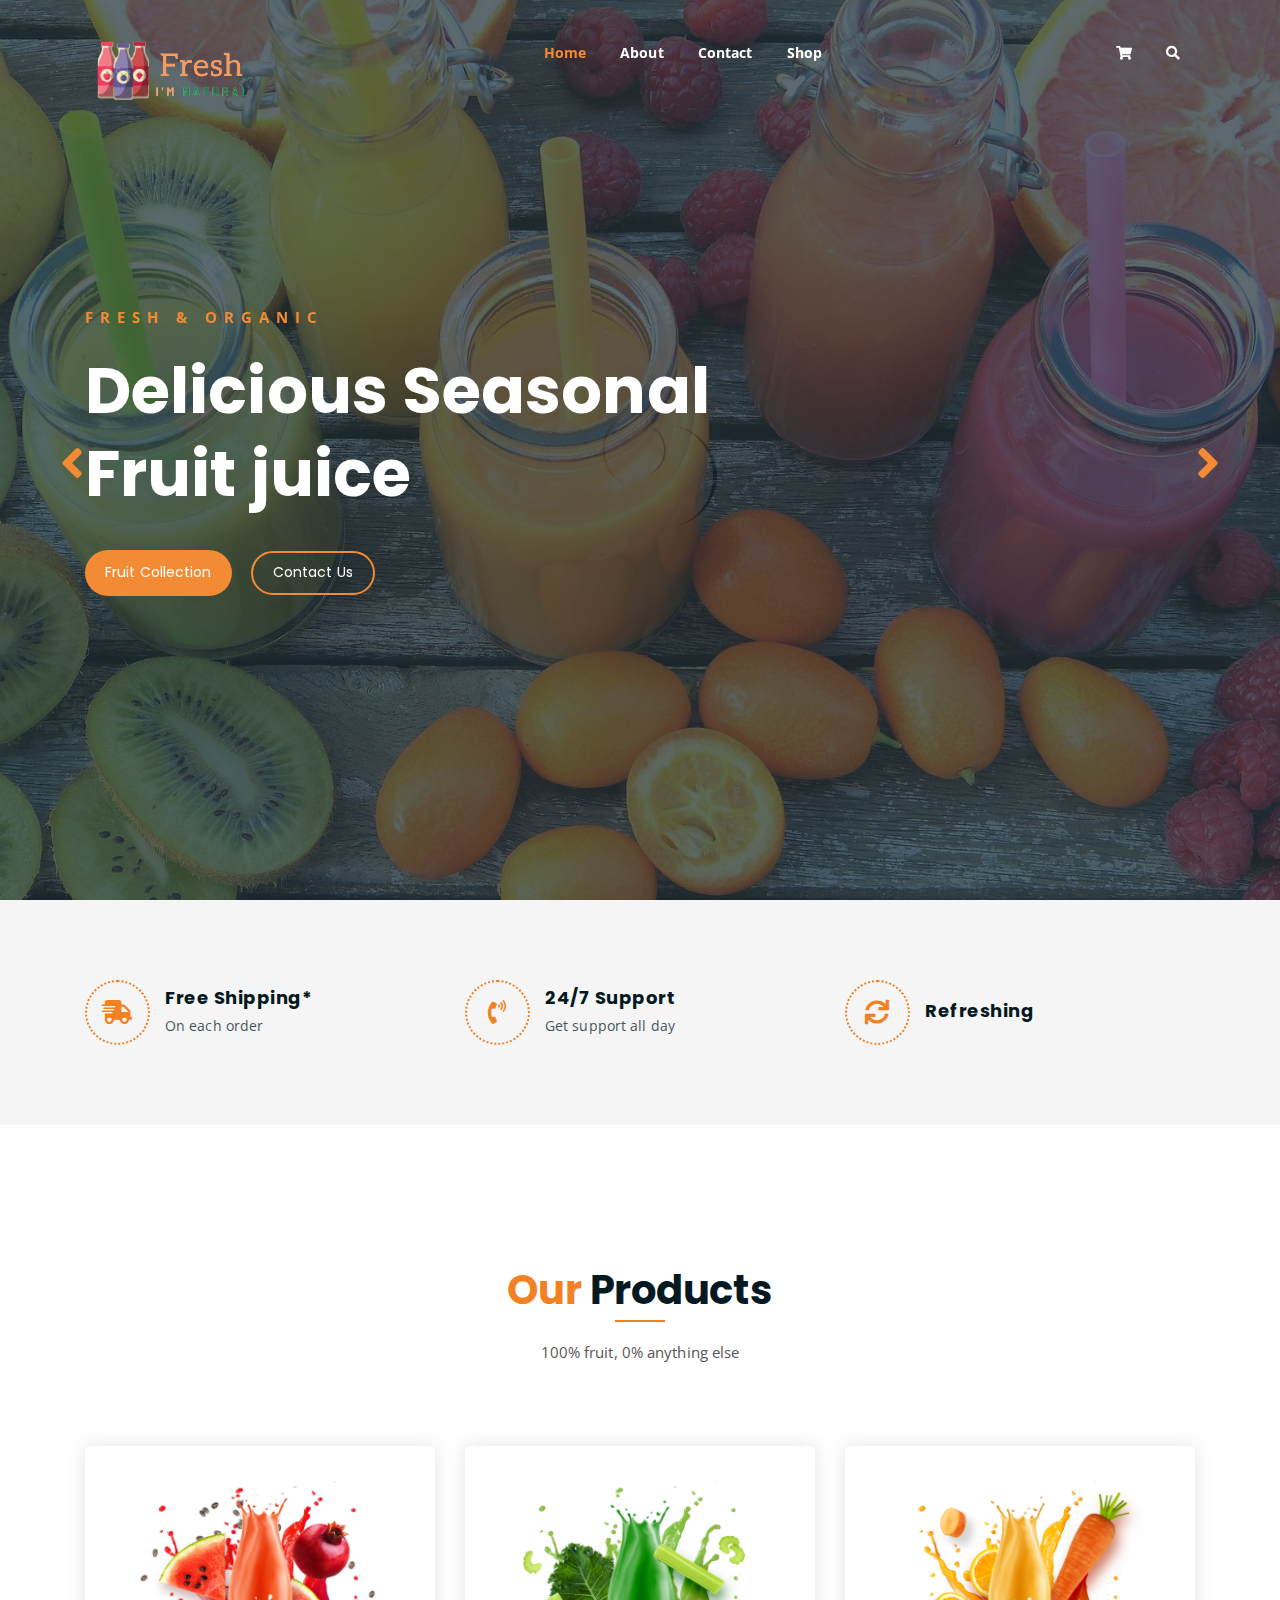
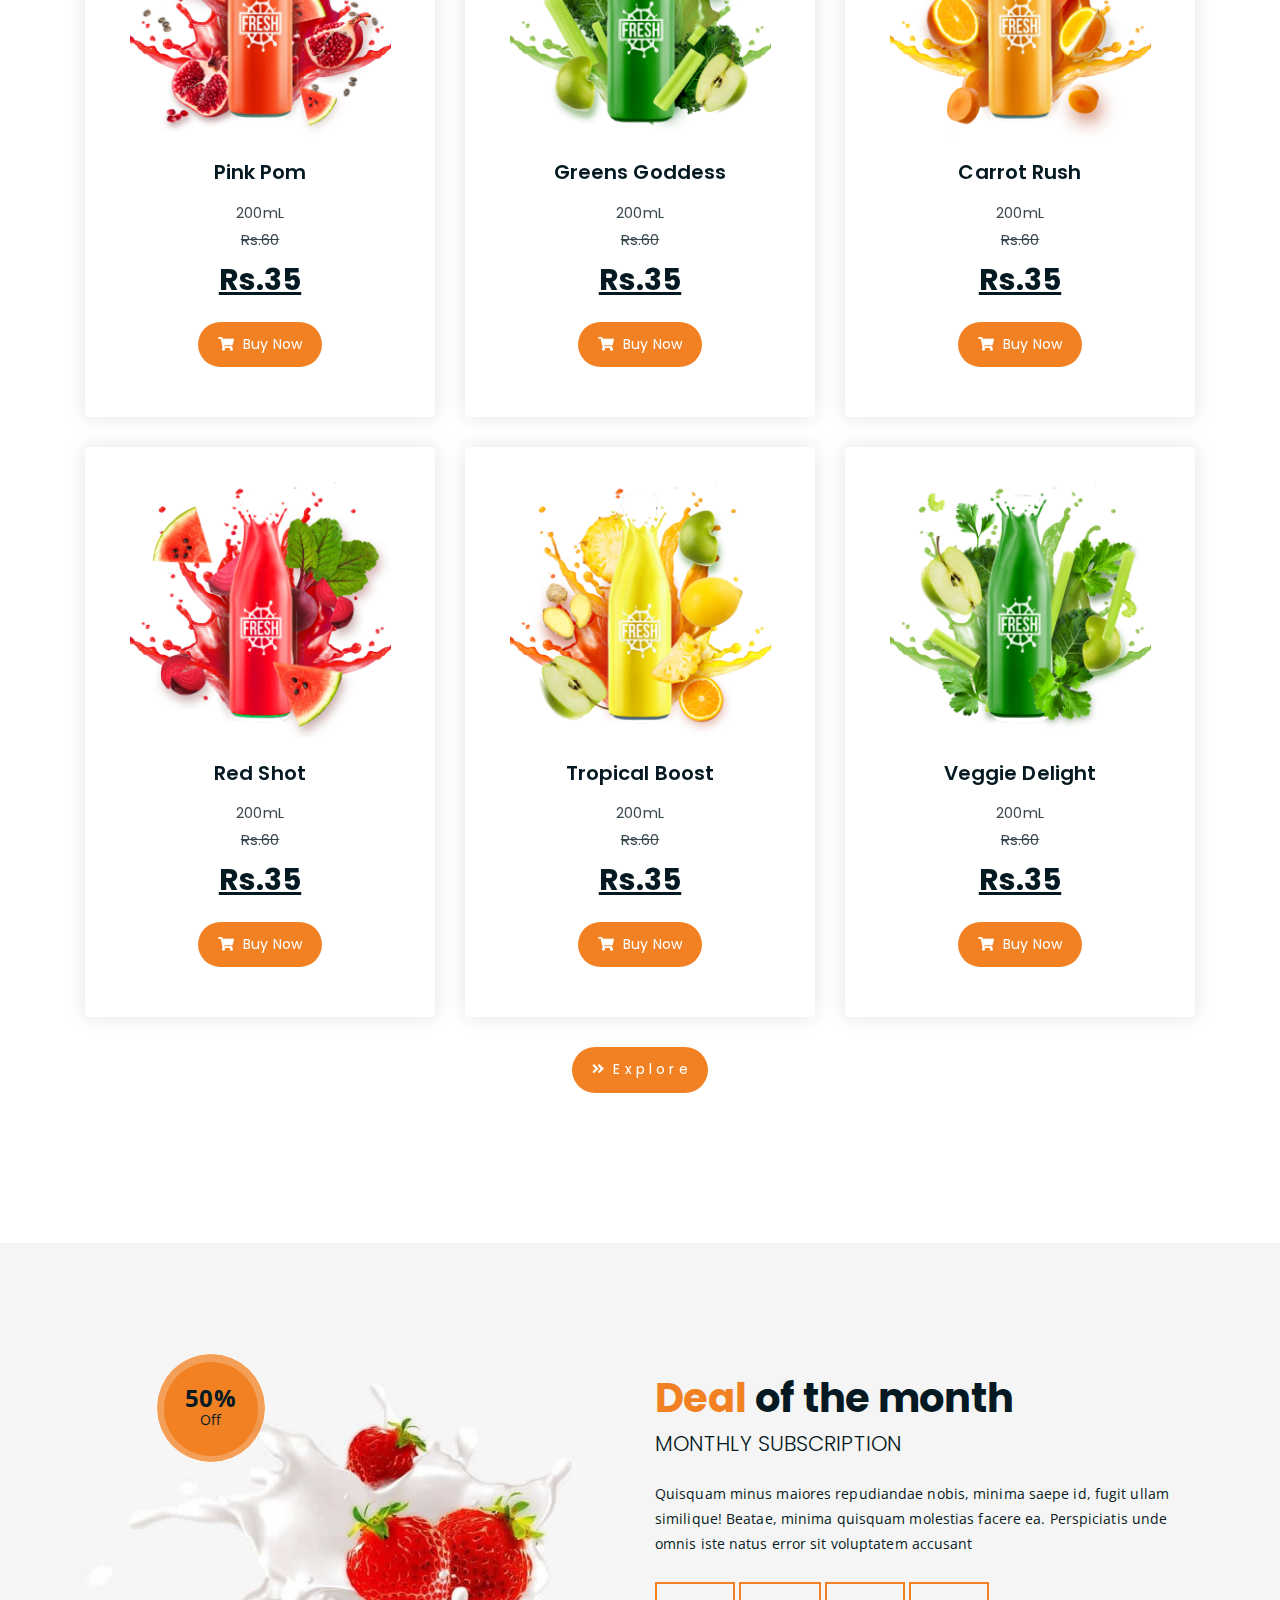
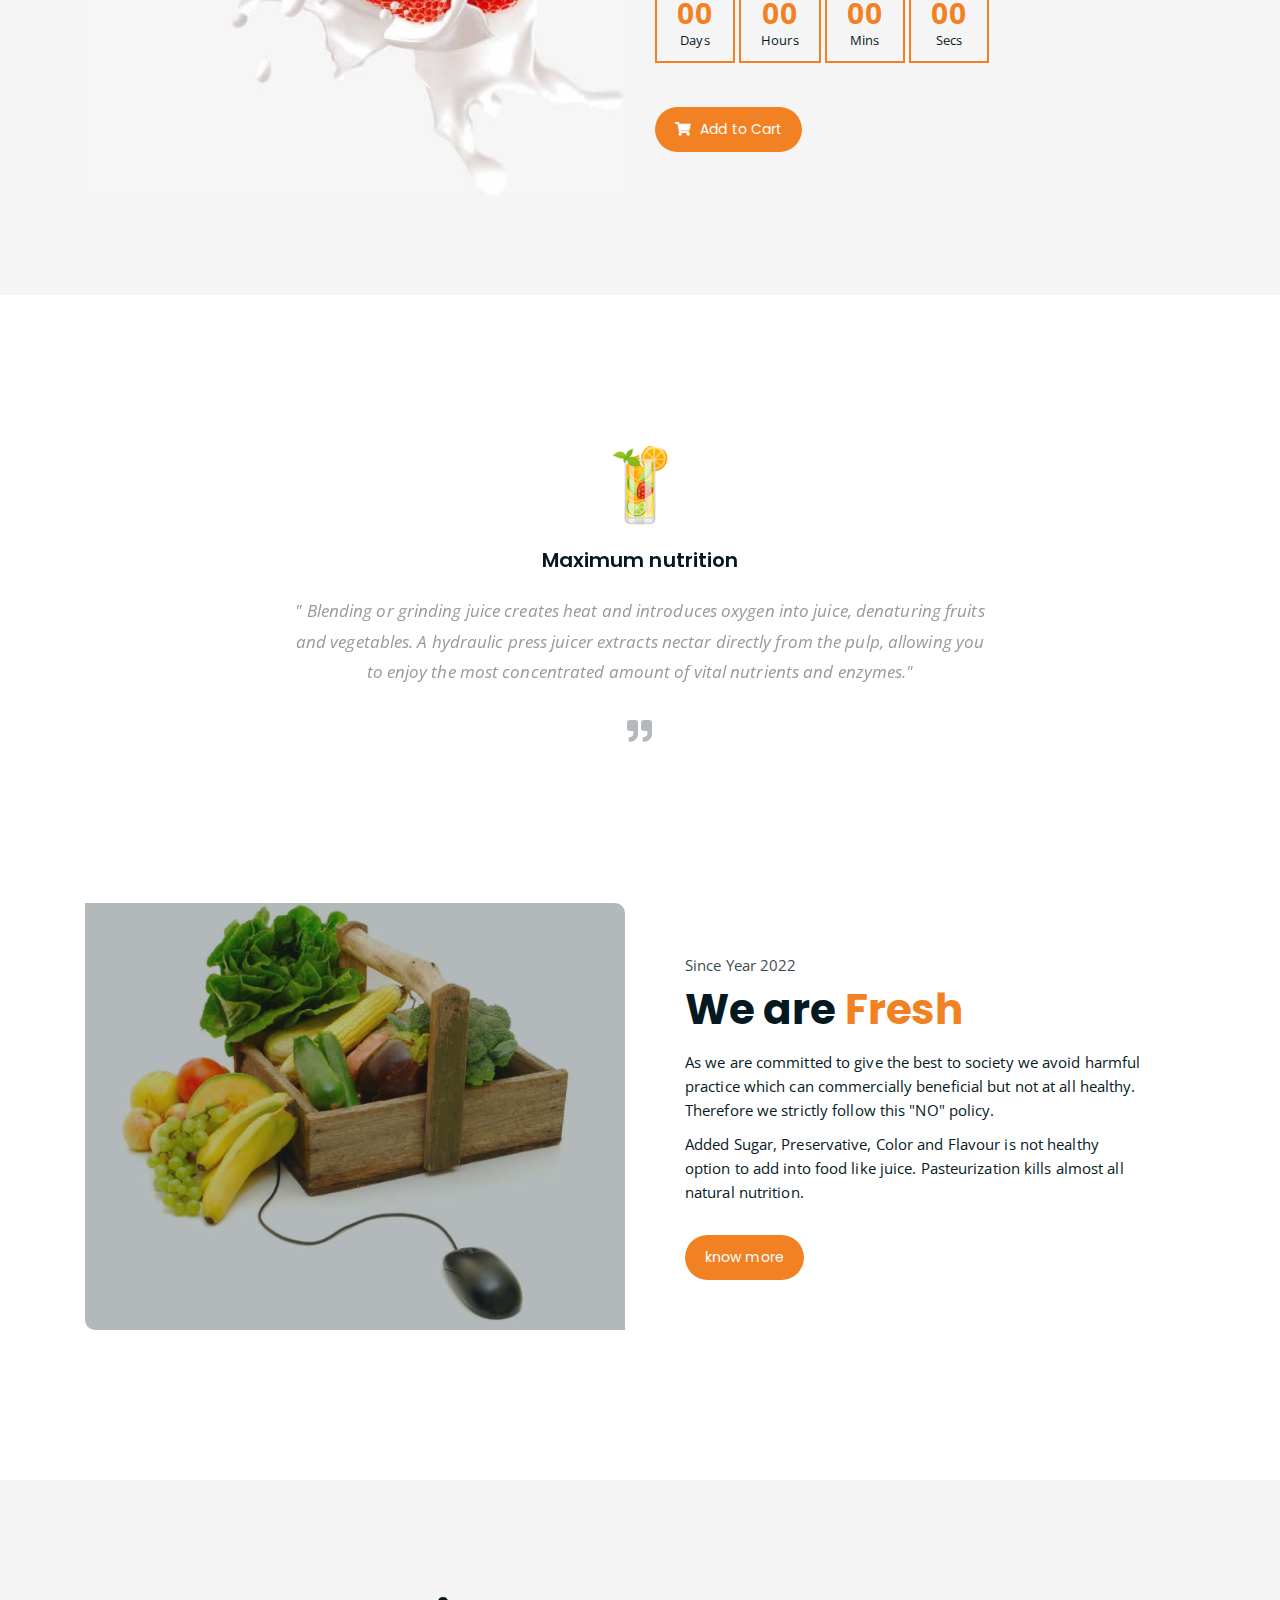
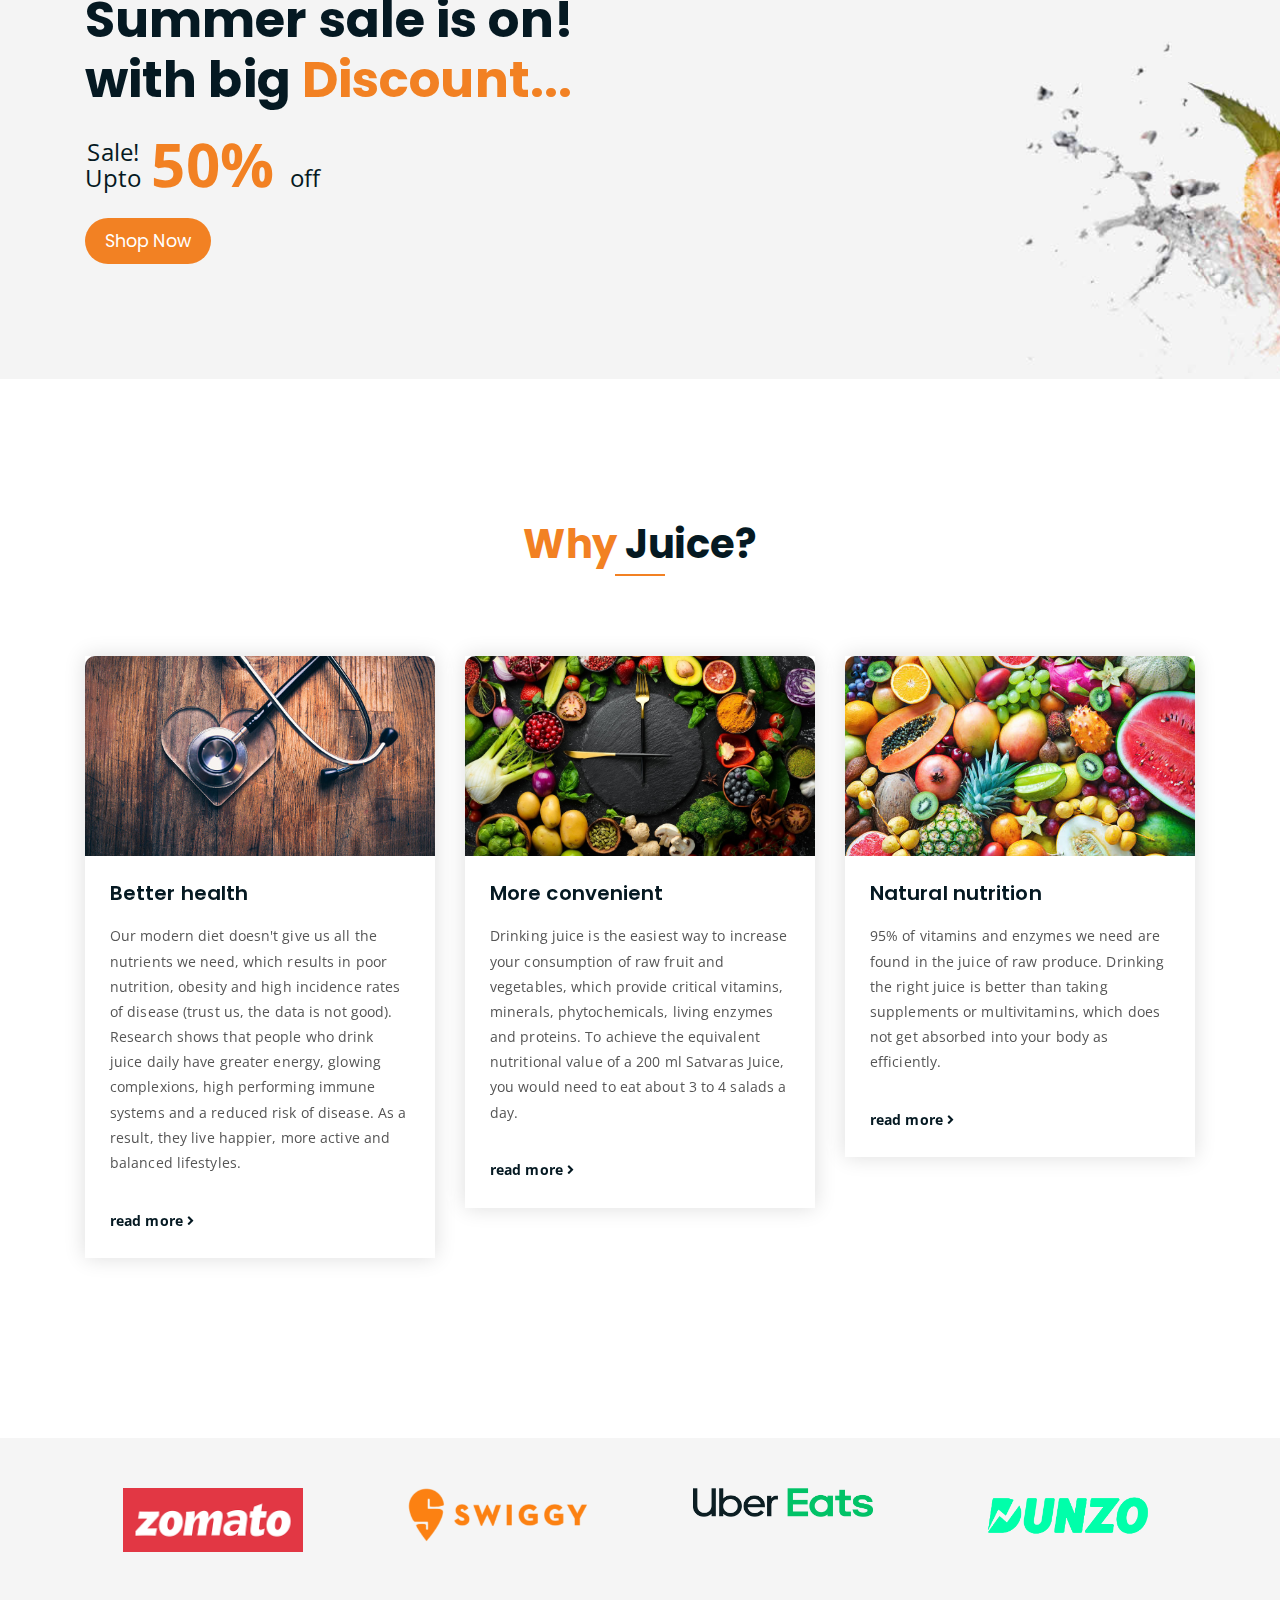
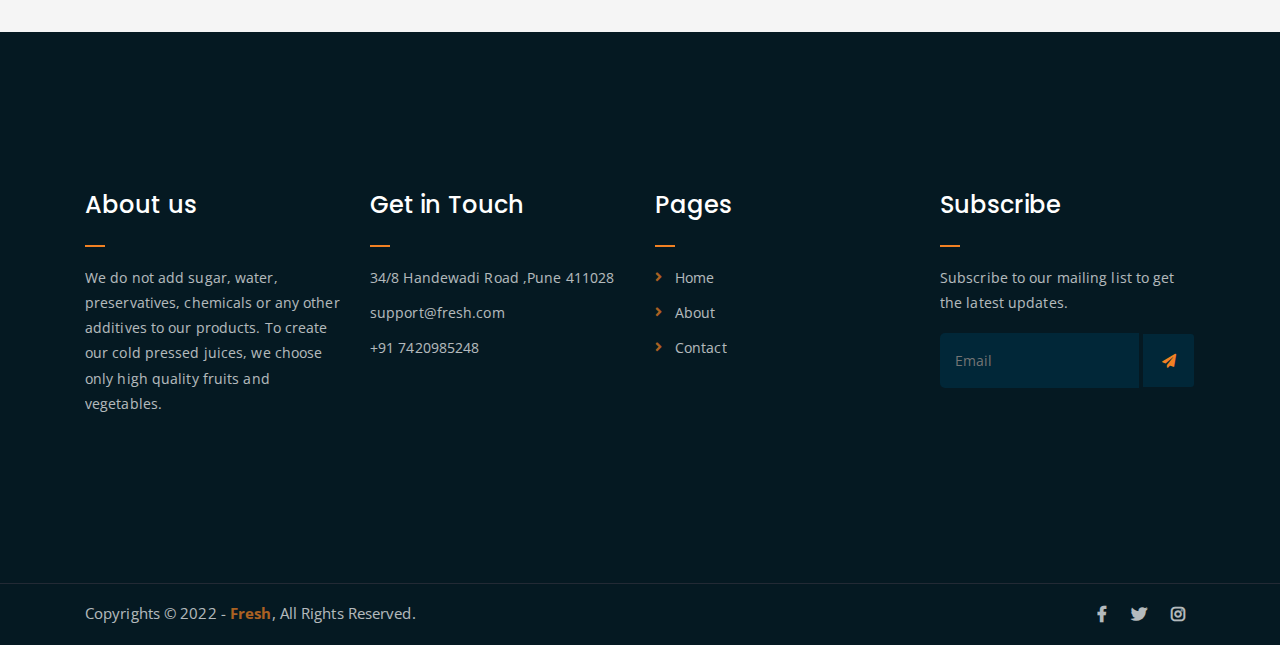
==== index.html @ f2f85fe4 "Update" ====
<!DOCTYPE html>
<html lang="en">
<head>
	<meta charset="UTF-8">
	<meta http-equiv="X-UA-Compatible" content="IE=edge">
	<meta name="viewport" content="width=device-width, initial-scale=1">
	<meta name="description" content="Responsive Bootstrap4 Shop Template, Created by Imran Hossain from https://imransdesign.com/">

	<!-- title -->
	<title>Fresh</title>

	<!-- favicon -->
	<link rel="shortcut icon" type="image/png" href="assets/img/favicon.png">
	<!-- google font -->
	<link href="https://fonts.googleapis.com/css?family=Open+Sans:300,400,700" rel="stylesheet">
	<link href="https://fonts.googleapis.com/css?family=Poppins:400,700&display=swap" rel="stylesheet">
	<!-- fontawesome -->
	<link rel="stylesheet" href="assets/css/all.min.css">
	<!-- bootstrap -->
	<link rel="stylesheet" href="assets/bootstrap/css/bootstrap.min.css">
	<!-- owl carousel -->
	<link rel="stylesheet" href="assets/css/owl.carousel.css">
	<!-- magnific popup -->
	<link rel="stylesheet" href="assets/css/magnific-popup.css">
	<!-- animate css -->
	<link rel="stylesheet" href="assets/css/animate.css">
	<!-- mean menu css -->
	<link rel="stylesheet" href="assets/css/meanmenu.min.css">
	<!-- main style -->
	<link rel="stylesheet" href="assets/css/main.css">
	<!-- responsive -->
	<link rel="stylesheet" href="assets/css/responsive.css">

</head>
<div class="social">
    <a href="https://www.facebook.com/" target="blank">Facebook <i class="fab fa-facebook"></i></a>
    <a href="https://web.whatsapp.com/send?phone=+91 7420985248" target="blank">WhatsApp <i class="fab fa-whatsapp"></i></a>
    <a href="https://www.instagram.com/" target="blank">Instagram <i class="fab fa-instagram"></i></a>
    
</div>
<style>
 

	.social{
	  position: fixed;
	  height: 100vh;
	  display: flex;
	  flex-direction: column;
	  justify-content: center;
	  transform: translate(-290px, 0);
	}
	
	.social a{
	  color: #fff;
	  background: rgba(0, 0, 0);
	  font-size: 20px;
	  font-weight: 600;
	  text-decoration: none;
	  display: block;
	  margin: 5px;
	  padding: 20px;
	  width: 337px;
	  text-align: right;
	  border-radius: 50px;
	  transition: 1s;
	  transition-property: transform;
	}
	
	.social a:hover{
	  transform: translate(140px, 0);
	  
	}
	
	.social i{
	  margin-left: 10px;
	  font-size: 30px;
	  width: 30px;
	  height: 30px;
	}
	
	.social a:nth-child(1) i{
	  color: #1DA0F0;
	}
	
	.social a:nth-child(2) i{
	  color: #F80000;
	}
	
	.social a:nth-child(3) i{
	  color: transparent;
	  background-image: linear-gradient(45deg, #FFDF9E, #E56969, #8A49A1);
	  -webkit-background-clip: text;
	  font-weight: 600;
	}
	
	.social a:nth-child(4) i{
	  color: #4ECCE8;
	}
							   
	  </style>
<body>
	
	<!--PreLoader-->
    <div class="loader">
        <div class="loader-inner">
            <div class="circle"></div>
        </div>
    </div>
    <!--PreLoader Ends-->
	
	<!-- header -->
	<div class="top-header-area" id="sticker">
		<div class="container">
			<div class="row">
				<div class="col-lg-12 col-sm-12 text-center">
					<div class="main-menu-wrap">
						<!-- logo -->
						<div class="site-logo">
							<a href="index.html">
								<img src="assets/img/logo.png" alt="">
							</a>
						</div>
						<!-- logo -->

						<!-- menu start -->
						<nav class="main-menu">
							<ul>
								<li class="current-list-item"><a href="index.html">Home</a>
									<!-- <ul class="sub-menu">
										<li><a href="index.html">Static Home</a></li>
										<li><a href="index_2.html">Slider Home</a></li>
									</ul> -->
								</li>
								<li><a href="about.html">About</a></li>
								
								<li><a href="contact.html">Contact</a></li>
								<li><a href="shop.html">Shop</a>
									
								</li>
								<li>
									<div class="header-icons">
										<a class="shopping-cart" href="cart.html"><i class="fas fa-shopping-cart"></i></a>
										<a class="mobile-hide search-bar-icon" href="#"><i class="fas fa-search"></i></a>
									</div>
								</li>
							</ul>
						</nav>
						<a class="mobile-show search-bar-icon" href="#"><i class="fas fa-search"></i></a>
						<div class="mobile-menu"></div>
						<!-- menu end -->
					</div>
				</div>
			</div>
		</div>
	</div>
	<!-- end header -->
	
	<!-- search area -->
	<div class="search-area">
		<div class="container">
			<div class="row">
				<div class="col-lg-12">
					<span class="close-btn"><i class="fas fa-window-close"></i></span>
					<div class="search-bar">
						<div class="search-bar-tablecell">
							<h3>Search For:</h3>
							<input type="text" placeholder="Keywords">
							<button type="submit">Search <i class="fas fa-search"></i></button>
						</div>
					</div>
				</div>
			</div>
		</div>
	</div>
	<!-- end search area -->

	<!-- home page slider -->
	<div class="homepage-slider">
		<!-- single home slider -->
		<div class="single-homepage-slider homepage-bg-1">
			<div class="container">
				<div class="row">
					<div class="col-md-12 col-lg-7 offset-lg-1 offset-xl-0">
						<div class="hero-text">
							<div class="hero-text-tablecell">
								<p class="subtitle">Fresh & Organic</p>
								<h1>Delicious Seasonal Fruit juice</h1>
								<div class="hero-btns">
									<a href="shop.html" class="boxed-btn">Fruit Collection</a>
									<a href="contact.html" class="bordered-btn">Contact Us</a>
								</div>
							</div>
						</div>
					</div>
				</div>
			</div>
		</div>
		<!-- single home slider -->
		<div class="single-homepage-slider homepage-bg-2">
			<div class="container">
				<div class="row">
					<div class="col-lg-10 offset-lg-1 text-center">
						<div class="hero-text">
							<div class="hero-text-tablecell">
								<p class="subtitle">Fresh Everyday</p>
								<h1>100% Organic Collection</h1>
								<div class="hero-btns">
									<a href="shop.html" class="boxed-btn">Visit Shop</a>
									<a href="contact.html" class="bordered-btn">Contact Us</a>
								</div>
							</div>
						</div>
					</div>
				</div>
			</div>
		</div>
		<!-- single home slider -->
		<div class="single-homepage-slider homepage-bg-3">
			<div class="container">
				<div class="row">
					<div class="col-lg-10 offset-lg-1 text-right">
						<div class="hero-text">
							<div class="hero-text-tablecell">
								<p class="subtitle">Mega Sale Going On!</p>
								<h1>Get Summer Discount</h1>
								<div class="hero-btns">
									<a href="shop.html" class="boxed-btn">Visit Shop</a>
									<a href="contact.html" class="bordered-btn">Contact Us</a>
								</div>
							</div>
						</div>
					</div>
				</div>
			</div>
		</div>
	</div>
	<!-- end home page slider -->

	<!-- features list section -->
	<div class="list-section pt-80 pb-80">
		<div class="container">

			<div class="row">
				<div class="col-lg-4 col-md-6 mb-4 mb-lg-0">
					<div class="list-box d-flex align-items-center">
						<div class="list-icon">
							<i class="fas fa-shipping-fast"></i>
						</div>
						<div class="content">
							<h3>Free Shipping*</h3>
							<p>On each order</p>
						</div>
					</div>
				</div>
				<div class="col-lg-4 col-md-6 mb-4 mb-lg-0">
					<div class="list-box d-flex align-items-center">
						<div class="list-icon">
							<i class="fas fa-phone-volume"></i>
						</div>
						<div class="content">
							<h3>24/7 Support</h3>
							<p>Get support all day</p>
						</div>
					</div>
				</div>
				<div class="col-lg-4 col-md-6">
					<div class="list-box d-flex justify-content-start align-items-center">
						<div class="list-icon">
							<i class="fas fa-sync"></i>
						</div>
						<div class="content">
							<h3>Refreshing</h3>
							<p></p>
						</div>
					</div>
				</div>
			</div>

		</div>
	</div>
	<!-- end features list section -->

	<!-- product section -->
	<div class="product-section mt-150 mb-150">
		<div class="container">
			<div class="row">
				<div class="col-lg-8 offset-lg-2 text-center">
					<div class="section-title">	
						<h3><span class="orange-text">Our</span> Products</h3>
						<p>100% fruit, 0% anything else</p>
					</div>
				</div>
			</div>

			<div class="row">
				<div class="col-lg-4 col-md-6 text-center">
					<div class="single-product-item">
						<div class="product-image">
							<a href="pink-pom.html" target="_blank"><img src="assets/img/products/redjuice.png" alt=""></a>
						</div>
						
						<h3>Pink Pom</h3>
						<p class="product-price"><span>200mL</span><span><del> Rs.60</del></span><ins>Rs.35</ins> </p>
						<a href="Check.html" class="cart-btn"><i class="fas fa-shopping-cart"></i> Buy Now</a>
					</div>
				</div>
				<div class="col-lg-4 col-md-6 text-center">
					<div class="single-product-item">
						<div class="product-image">
							<a href="Green.html" target="_blank"><img src="assets/img/products/17b.png" alt=""></a>
						</div>
						<h3>Greens Goddess</h3>
						<p class="product-price"><span>200mL</span> <span><del> Rs.60</del></span><ins>Rs.35</ins> </p>
						<a href="Check.html" class="cart-btn"><i class="fas fa-shopping-cart"></i> Buy Now</a>
					</div>
				</div>
				<div class="col-lg-4 col-md-6 offset-md-3 offset-lg-0 text-center">
					<div class="single-product-item">
						<div class="product-image">
							<a href="carrot.html" target="_blank"><img src="assets/img/products/orange.png" alt=""></a>
						</div>
						<h3>Carrot Rush</h3>
						<p class="product-price"><span>200mL</span> <span><del> Rs.60</del></span><ins>Rs.35</ins></p>
						<a href="Check.html" class="cart-btn"><i class="fas fa-shopping-cart"></i> Buy Now</a>
					</div>
				</div>
				<div class="col-lg-4 col-md-6 offset-md-3 offset-lg-0 text-center">
					<div class="single-product-item">
						<div class="product-image">
							<a href="red.html" target="_blank"><img src="assets/img/products/beat.png" alt=""></a>
						</div>
						<h3>Red Shot</h3>
						<p class="product-price"><span>200mL</span> <span><del> Rs.60</del></span><ins>Rs.35</ins> </p>
						<a href="Check.html" class="cart-btn"><i class="fas fa-shopping-cart"></i> Buy Now</a>
					</div>
				</div>
				<div class="col-lg-4 col-md-6 offset-md-3 offset-lg-0 text-center">
					<div class="single-product-item">
						<div class="product-image">
							<a href="yellow.html" target="_blank"><img src="assets/img/products/yellow.png" alt=""></a>
						</div>
						<h3>Tropical Boost</h3>
						<p class="product-price"><span>200mL</span> <span><del> Rs.60</del></span><ins>Rs.35</ins> </p>
						<a href="Check.html" class="cart-btn"><i class="fas fa-shopping-cart"></i> Buy Now</a>
					</div>
					<a href="shop.html" target="_blank" class="cart-btn"><i class="fas fa-angle-double-right"></i> E x p l o r e</a>
				</div>
				<div class="col-lg-4 col-md-6 offset-md-3 offset-lg-0 text-center">
					<div class="single-product-item">
						<div class="product-image">
							<a href="single-product.html"><img src="assets/img/products/18b.png" alt=""></a>
						</div>
						<h3>Veggie Delight</h3>
						<p class="product-price"><span>200mL</span> <span><del> Rs.60</del></span><ins>Rs.35</ins> </p>
						<a href="Check.html" class="cart-btn"><i class="fas fa-shopping-cart"></i> Buy Now</a>
					</div>
					
				</div>
				
			</div>
		</div>
	</div>
	<!-- end product section -->

	<!-- cart banner section -->
	<section class="cart-banner pt-100 pb-100">
    	<div class="container">
        	<div class="row clearfix">
            	<!--Image Column-->
            	<div class="image-column col-lg-6">
                	<div class="image">
                    	<div class="price-box">
                        	<div class="inner-price">
                                <span class="price">
                                    <strong>50%</strong> <br>Off
                                </span>
                            </div>
                        </div>
                    	<img src="assets/img/a.jpg" alt="">
                    </div>
                </div>
                <!--Content Column-->
                <div class="content-column col-lg-6">
					<h3><span class="orange-text">Deal</span> of the month</h3>
                    <h4>Monthly Subscription </h4>
                    <div class="text">Quisquam minus maiores repudiandae nobis, minima saepe id, fugit ullam similique! Beatae, minima quisquam molestias facere ea. Perspiciatis unde omnis iste natus error sit voluptatem accusant</div>
                    <!--Countdown Timer-->
                    <div class="time-counter"><div class="time-countdown clearfix" data-countdown="2020/2/01"><div class="counter-column"><div class="inner"><span class="count">00</span>Days</div></div> <div class="counter-column"><div class="inner"><span class="count">00</span>Hours</div></div>  <div class="counter-column"><div class="inner"><span class="count">00</span>Mins</div></div>  <div class="counter-column"><div class="inner"><span class="count">00</span>Secs</div></div></div></div>
                	<a href="cart.html" class="cart-btn mt-3"><i class="fas fa-shopping-cart"></i> Add to Cart</a>
                </div>
            </div>
        </div>
    </section>
    <!-- end cart banner section -->

	<!-- testimonail-section -->
	<div class="testimonail-section mt-150 mb-150">
		<div class="container">
			<div class="row">
				<div class="col-lg-10 offset-lg-1 text-center">
					<div class="testimonial-sliders">
						<div class="single-testimonial-slider">
							<div class="client-avater">
								<img src="assets/img/team/icon1.png" alt="">
							</div>
							<div class="client-meta">
								<h3>Maximum nutrition</h3>
								<p class="testimonial-body">
									" Blending or grinding juice creates heat and introduces oxygen into juice, denaturing fruits and vegetables. A hydraulic press juicer extracts nectar directly from the pulp, allowing you to enjoy the most concentrated amount of vital nutrients and enzymes."
								</p>
								<div class="last-icon">
									<i class="fas fa-quote-right"></i>
								</div>
							</div>
						</div>
						<div class="single-testimonial-slider">
							<div class="client-avater">
								<img src="assets/img/team/icon3.png" alt="">
							</div>
							<div class="client-meta">
								<h3>Faster absorption</h3>
								<p class="testimonial-body">
									" The elimination of fibrous pulp reduces the body work to digest nutrients. These nutrients will then pass through the stomach into the digestive track where they are absorbed quickly. Get ready to feel the buzz! "
								</p>
								<div class="last-icon">
									<i class="fas fa-quote-right"></i>
								</div>
							</div>
						</div>
						<div class="single-testimonial-slider">
							<div class="client-avater">
								<img src="assets/img/team/icon2.png" alt="">
							</div>
							<div class="client-meta">
								<h3>Super fresh</h3>
								<p class="testimonial-body">
									" True cold-pressed juice is never processed or pasteurized. We produce every day, providing you the freshest juice possible. Our juice is best enjoyed within three days of pressing to ensure maximum nutrition."
								</p>
								<div class="last-icon">
									<i class="fas fa-quote-right"></i>
								</div>
							</div>
						</div>
					</div>
				</div>
			</div>
		</div>
	</div>
	<!-- end testimonail-section -->
	
	<!-- advertisement section -->
	<div class="abt-section mb-150">
		<div class="container">
			<div class="row">
				<div class="col-lg-6 col-md-12">
					<div class="abt-bg">
						<!-- <a href="https://www.youtube.com/watch?v=DBLlFWYcIGQ" class="video-play-btn popup-youtube"><i class="fas fa-play"></i></a> -->
					</div>
				</div>
				<div class="col-lg-6 col-md-12">
					<div class="abt-text">
						<p class="top-sub">Since Year 2022</p>
						<h2>We are <span class="orange-text">Fresh</span></h2>
						<p>As we are committed to give the best to society we avoid harmful practice which can commercially beneficial but not at all healthy. Therefore we strictly follow this "NO" policy.</p>
						<p>Added Sugar, Preservative, Color and Flavour is not healthy option to add into food like juice. Pasteurization kills almost all natural nutrition.</p>
						<a href="about.html" class="boxed-btn mt-4">know more</a>
					</div>
				</div>
			</div>
		</div>
	</div>
	<!-- end advertisement section -->
	
	<!-- shop banner -->
	<section class="shop-banner">
    	<div class="container">
        	<h3>Summer sale is on! <br> with big <span class="orange-text">Discount...</span></h3>
            <div class="sale-percent"><span>Sale! <br> Upto</span>50% <span>off</span></div>
            <a href="shop.html" class="cart-btn btn-lg">Shop Now</a>
        </div>
    </section>
	<!-- end shop banner -->

	<!-- latest news -->
	<div class="latest-news pt-150 pb-150">
		<div class="container">

			<div class="row">
				<div class="col-lg-8 offset-lg-2 text-center">
					<div class="section-title">	
						<h3><span class="orange-text">Why</span> Juice?</h3>
						<!-- <p>Lorem ipsum dolor sit amet, consectetur adipisicing elit. Aliquid, fuga quas itaque eveniet beatae optio.</p> -->
					</div>
				</div>
			</div>

			<div class="row">
				<div class="col-lg-4 col-md-6">
					<div class="single-latest-news">
						<a href="#"><div class="latest-news-bg news-bg-1"></div></a>
						<div class="news-text-box">
							<h3><a href="#">Better health</a></h3>
							<!-- <p class="blog-meta">
								<span class="author"><i class="fas fa-user"></i> Admin</span>
								<span class="date"><i class="fas fa-calendar"></i> 27 December, 2019</span>
							</p> -->
							<p class="excerpt">Our modern diet doesn't give us all the nutrients we need, which results in poor nutrition, obesity and high incidence rates of disease (trust us, the data is not good). Research shows that people who drink juice daily have greater energy, glowing complexions, high performing immune systems and a reduced risk of disease. As a result, they live happier, more active and balanced lifestyles.</p>
							<a href="#" class="read-more-btn">read more <i class="fas fa-angle-right"></i></a>
						</div>
					</div>
				</div>
				<div class="col-lg-4 col-md-6">
					<div class="single-latest-news">
						<a href="#"><div class="latest-news-bg news-bg-2"></div></a>
						<div class="news-text-box">
							<h3><a href="#">More convenient</a></h3>
							<!-- <p class="blog-meta">
								<span class="author"><i class="fas fa-user"></i> Admin</span>
								<span class="date"><i class="fas fa-calendar"></i> 27 December, 2019</span>
							</p> -->
							<p class="excerpt">Drinking juice is the easiest way to increase your consumption of raw fruit and vegetables, which provide critical vitamins, minerals, phytochemicals, living enzymes and proteins. To achieve the equivalent nutritional value of a 200 ml Satvaras Juice, you would need to eat about 3 to 4 salads a day.</p>
							<a href="#" class="read-more-btn">read more <i class="fas fa-angle-right"></i></a>
						</div>
					</div>
				</div>
				<div class="col-lg-4 col-md-6 offset-md-3 offset-lg-0">
					<div class="single-latest-news">
						<a href="#"><div class="latest-news-bg news-bg-3"></div></a>
						<div class="news-text-box">
							<h3><a href="#">Natural nutrition</a></h3>
							<!-- <p class="blog-meta">
								<span class="author"><i class="fas fa-user"></i> Admin</span>
								<span class="date"><i class="fas fa-calendar"></i> 27 December, 2019</span>
							</p> -->
							<p class="excerpt">95% of vitamins and enzymes we need are
								found in the juice of raw produce. Drinking the right juice is better than taking supplements or multivitamins, which does not get absorbed into your body as efficiently.</p>
							<a href="#" class="read-more-btn">read more <i class="fas fa-angle-right"></i></a>
						</div>
					</div>
				</div>
			</div>
			<!-- <div class="row">
				<div class="col-lg-12 text-center">
					<a href="news.html" class="boxed-btn">More News</a>
				</div>
			</div> -->
		</div>
	</div>
	<!-- end latest news -->

	<!-- logo carousel -->
	<div class="logo-carousel-section">
		<div class="container">
			<div class="row">
				<div class="col-lg-12">
					<div class="logo-carousel-inner">
						<div class="single-logo-item">
							<img src="assets/img/company-logos/zomato.png" alt="">
						</div>
						<div class="single-logo-item">
							<img src="assets/img/company-logos/Swiggy.png" alt="">
						</div>
						<div class="single-logo-item">
							<img src="assets/img/company-logos/uber2.png" alt="">
						</div>
						<div class="single-logo-item">
							<img src="assets/img/company-logos/Dunzo.png" alt="">
						</div>
						<div class="single-logo-item">
							<img src="assets/img/company-logos/eatclub.png" alt="">
						</div>
					</div>
				</div>
			</div>
		</div>
	</div>
	<!-- end logo carousel -->

	<!-- footer -->
	<div class="footer-area">
		<div class="container">
			<div class="row">
				<div class="col-lg-3 col-md-6">
					<div class="footer-box about-widget">
						<h2 class="widget-title">About us</h2>
						<p>We do not add sugar, water, preservatives, chemicals or any other additives to our products. To create our cold pressed juices, we choose only high quality fruits and vegetables.<p>
					</div>
				</div>
				<div class="col-lg-3 col-md-6">
					<div class="footer-box get-in-touch">
						<h2 class="widget-title">Get in Touch</h2>
						<ul>
							<li>34/8 Handewadi Road ,Pune 411028</li>
							<li><a href="mailto:fresh.spprt24x7@gmail.com">support@fresh.com</a></li>
							<li><a href="tel:7420985248">+91 7420985248</a></li>
						</ul>
					</div>
				</div>
				<div class="col-lg-3 col-md-6">
					<div class="footer-box pages">
						<h2 class="widget-title">Pages</h2>
						<ul>
							<li><a href="index.html">Home</a></li>
							<li><a href="about.html">About</a></li>
							<!-- <li><a href="services.html">Shop</a></li>
							<li><a href="news.html">News</a></li> -->
							<li><a href="contact.html">Contact</a></li>
						</ul>
					</div>
				</div>
				<div class="col-lg-3 col-md-6">
					<div class="footer-box subscribe">
						<h2 class="widget-title">Subscribe</h2>
						<p>Subscribe to our mailing list to get the latest updates.</p>
						<form action="index.html">
							<input type="email" placeholder="Email">
							<button type="submit"><i class="fas fa-paper-plane"></i></button>
						</form>
					</div>
				</div>
			</div>
		</div>
	</div>
	<!-- end footer -->
	
	<!-- copyright -->
	<div class="copyright">
		<div class="container">
			<div class="row">
				<div class="col-lg-6 col-md-12">
					<p>Copyrights &copy; 2022 - <a href="#">Fresh</a>,  All Rights Reserved.</p>
				</div>
				<div class="col-lg-6 text-right col-md-12">
					<div class="social-icons">
						<ul>
							<li><a href="#" target="_blank"><i class="fab fa-facebook-f"></i></a></li>
							<li><a href="#" target="_blank"><i class="fab fa-twitter"></i></a></li>
							<li><a href="#" target="_blank"><i class="fab fa-instagram"></i></a></li>
							<!-- <li><a href="#" target="_blank"><i class="fab fa-linkedin"></i></a></li> -->
							<!-- <li><a href="#" target="_blank"><i class="fab fa-dribbble"></i></a></li> -->
						</ul>
					</div>
				</div>
			</div>
		</div>
	</div>
	<!-- end copyright -->
	
	<!-- jquery -->
	<script src="assets/js/jquery-1.11.3.min.js"></script>
	<!-- bootstrap -->
	<script src="assets/bootstrap/js/bootstrap.min.js"></script>
	<!-- count down -->
	<script src="assets/js/jquery.countdown.js"></script>
	<!-- isotope -->
	<script src="assets/js/jquery.isotope-3.0.6.min.js"></script>
	<!-- waypoints -->
	<script src="assets/js/waypoints.js"></script>
	<!-- owl carousel -->
	<script src="assets/js/owl.carousel.min.js"></script>
	<!-- magnific popup -->
	<script src="assets/js/jquery.magnific-popup.min.js"></script>
	<!-- mean menu -->
	<script src="assets/js/jquery.meanmenu.min.js"></script>
	<!-- sticker js -->
	<script src="assets/js/sticker.js"></script>
	<!-- main js -->
	<script src="assets/js/main.js"></script>

</body>
</html>
---- assets/css/all.min.css ----
.fa,.fab,.fal,.far,.fas{-moz-osx-font-smoothing:grayscale;-webkit-font-smoothing:antialiased;display:inline-block;font-style:normal;font-variant:normal;text-rendering:auto;line-height:1}.fa-lg{font-size:1.33333em;line-height:.75em;vertical-align:-.0667em}.fa-xs{font-size:.75em}.fa-sm{font-size:.875em}.fa-1x{font-size:1em}.fa-2x{font-size:2em}.fa-3x{font-size:3em}.fa-4x{font-size:4em}.fa-5x{font-size:5em}.fa-6x{font-size:6em}.fa-7x{font-size:7em}.fa-8x{font-size:8em}.fa-9x{font-size:9em}.fa-10x{font-size:10em}.fa-fw{text-align:center;width:1.25em}.fa-ul{list-style-type:none;margin-left:2.5em;padding-left:0}.fa-ul>li{position:relative}.fa-li{left:-2em;position:absolute;text-align:center;width:2em;line-height:inherit}.fa-border{border:.08em solid #eee;border-radius:.1em;padding:.2em .25em .15em}.fa-pull-left{float:left}.fa-pull-right{float:right}.fa.fa-pull-left,.fab.fa-pull-left,.fal.fa-pull-left,.far.fa-pull-left,.fas.fa-pull-left{margin-right:.3em}.fa.fa-pull-right,.fab.fa-pull-right,.fal.fa-pull-right,.far.fa-pull-right,.fas.fa-pull-right{margin-left:.3em}.fa-spin{animation:fa-spin 2s infinite linear}.fa-pulse{animation:fa-spin 1s infinite steps(8)}@keyframes fa-spin{0%{transform:rotate(0deg)}to{transform:rotate(1turn)}}.fa-rotate-90{-ms-filter:"progid:DXImageTransform.Microsoft.BasicImage(rotation=1)";transform:rotate(90deg)}.fa-rotate-180{-ms-filter:"progid:DXImageTransform.Microsoft.BasicImage(rotation=2)";transform:rotate(180deg)}.fa-rotate-270{-ms-filter:"progid:DXImageTransform.Microsoft.BasicImage(rotation=3)";transform:rotate(270deg)}.fa-flip-horizontal{-ms-filter:"progid:DXImageTransform.Microsoft.BasicImage(rotation=0, mirror=1)";transform:scaleX(-1)}.fa-flip-vertical{transform:scaleY(-1)}.fa-flip-horizontal.fa-flip-vertical,.fa-flip-vertical{-ms-filter:"progid:DXImageTransform.Microsoft.BasicImage(rotation=2, mirror=1)"}.fa-flip-horizontal.fa-flip-vertical{transform:scale(-1)}:root .fa-flip-horizontal,:root .fa-flip-vertical,:root .fa-rotate-90,:root .fa-rotate-180,:root .fa-rotate-270{filter:none}.fa-stack{display:inline-block;height:2em;line-height:2em;position:relative;vertical-align:middle;width:2.5em}.fa-stack-1x,.fa-stack-2x{left:0;position:absolute;text-align:center;width:100%}.fa-stack-1x{line-height:inherit}.fa-stack-2x{font-size:2em}.fa-inverse{color:#fff}.fa-500px:before{content:"\f26e"}.fa-accessible-icon:before{content:"\f368"}.fa-accusoft:before{content:"\f369"}.fa-acquisitions-incorporated:before{content:"\f6af"}.fa-ad:before{content:"\f641"}.fa-address-book:before{content:"\f2b9"}.fa-address-card:before{content:"\f2bb"}.fa-adjust:before{content:"\f042"}.fa-adn:before{content:"\f170"}.fa-adobe:before{content:"\f778"}.fa-adversal:before{content:"\f36a"}.fa-affiliatetheme:before{content:"\f36b"}.fa-air-freshener:before{content:"\f5d0"}.fa-algolia:before{content:"\f36c"}.fa-align-center:before{content:"\f037"}.fa-align-justify:before{content:"\f039"}.fa-align-left:before{content:"\f036"}.fa-align-right:before{content:"\f038"}.fa-alipay:before{content:"\f642"}.fa-allergies:before{content:"\f461"}.fa-amazon:before{content:"\f270"}.fa-amazon-pay:before{content:"\f42c"}.fa-ambulance:before{content:"\f0f9"}.fa-american-sign-language-interpreting:before{content:"\f2a3"}.fa-amilia:before{content:"\f36d"}.fa-anchor:before{content:"\f13d"}.fa-android:before{content:"\f17b"}.fa-angellist:before{content:"\f209"}.fa-angle-double-down:before{content:"\f103"}.fa-angle-double-left:before{content:"\f100"}.fa-angle-double-right:before{content:"\f101"}.fa-angle-double-up:before{content:"\f102"}.fa-angle-down:before{content:"\f107"}.fa-angle-left:before{content:"\f104"}.fa-angle-right:before{content:"\f105"}.fa-angle-up:before{content:"\f106"}.fa-angry:before{content:"\f556"}.fa-angrycreative:before{content:"\f36e"}.fa-angular:before{content:"\f420"}.fa-ankh:before{content:"\f644"}.fa-app-store:before{content:"\f36f"}.fa-app-store-ios:before{content:"\f370"}.fa-apper:before{content:"\f371"}.fa-apple:before{content:"\f179"}.fa-apple-alt:before{content:"\f5d1"}.fa-apple-pay:before{content:"\f415"}.fa-archive:before{content:"\f187"}.fa-archway:before{content:"\f557"}.fa-arrow-alt-circle-down:before{content:"\f358"}.fa-arrow-alt-circle-left:before{content:"\f359"}.fa-arrow-alt-circle-right:before{content:"\f35a"}.fa-arrow-alt-circle-up:before{content:"\f35b"}.fa-arrow-circle-down:before{content:"\f0ab"}.fa-arrow-circle-left:before{content:"\f0a8"}.fa-arrow-circle-right:before{content:"\f0a9"}.fa-arrow-circle-up:before{content:"\f0aa"}.fa-arrow-down:before{content:"\f063"}.fa-arrow-left:before{content:"\f060"}.fa-arrow-right:before{content:"\f061"}.fa-arrow-up:before{content:"\f062"}.fa-arrows-alt:before{content:"\f0b2"}.fa-arrows-alt-h:before{content:"\f337"}.fa-arrows-alt-v:before{content:"\f338"}.fa-artstation:before{content:"\f77a"}.fa-assistive-listening-systems:before{content:"\f2a2"}.fa-asterisk:before{content:"\f069"}.fa-asymmetrik:before{content:"\f372"}.fa-at:before{content:"\f1fa"}.fa-atlas:before{content:"\f558"}.fa-atlassian:before{content:"\f77b"}.fa-atom:before{content:"\f5d2"}.fa-audible:before{content:"\f373"}.fa-audio-description:before{content:"\f29e"}.fa-autoprefixer:before{content:"\f41c"}.fa-avianex:before{content:"\f374"}.fa-aviato:before{content:"\f421"}.fa-award:before{content:"\f559"}.fa-aws:before{content:"\f375"}.fa-baby:before{content:"\f77c"}.fa-baby-carriage:before{content:"\f77d"}.fa-backspace:before{content:"\f55a"}.fa-backward:before{content:"\f04a"}.fa-balance-scale:before{content:"\f24e"}.fa-ban:before{content:"\f05e"}.fa-band-aid:before{content:"\f462"}.fa-bandcamp:before{content:"\f2d5"}.fa-barcode:before{content:"\f02a"}.fa-bars:before{content:"\f0c9"}.fa-baseball-ball:before{content:"\f433"}.fa-basketball-ball:before{content:"\f434"}.fa-bath:before{content:"\f2cd"}.fa-battery-empty:before{content:"\f244"}.fa-battery-full:before{content:"\f240"}.fa-battery-half:before{content:"\f242"}.fa-battery-quarter:before{content:"\f243"}.fa-battery-three-quarters:before{content:"\f241"}.fa-bed:before{content:"\f236"}.fa-beer:before{content:"\f0fc"}.fa-behance:before{content:"\f1b4"}.fa-behance-square:before{content:"\f1b5"}.fa-bell:before{content:"\f0f3"}.fa-bell-slash:before{content:"\f1f6"}.fa-bezier-curve:before{content:"\f55b"}.fa-bible:before{content:"\f647"}.fa-bicycle:before{content:"\f206"}.fa-bimobject:before{content:"\f378"}.fa-binoculars:before{content:"\f1e5"}.fa-biohazard:before{content:"\f780"}.fa-birthday-cake:before{content:"\f1fd"}.fa-bitbucket:before{content:"\f171"}.fa-bitcoin:before{content:"\f379"}.fa-bity:before{content:"\f37a"}.fa-black-tie:before{content:"\f27e"}.fa-blackberry:before{content:"\f37b"}.fa-blender:before{content:"\f517"}.fa-blender-phone:before{content:"\f6b6"}.fa-blind:before{content:"\f29d"}.fa-blog:before{content:"\f781"}.fa-blogger:before{content:"\f37c"}.fa-blogger-b:before{content:"\f37d"}.fa-bluetooth:before{content:"\f293"}.fa-bluetooth-b:before{content:"\f294"}.fa-bold:before{content:"\f032"}.fa-bolt:before{content:"\f0e7"}.fa-bomb:before{content:"\f1e2"}.fa-bone:before{content:"\f5d7"}.fa-bong:before{content:"\f55c"}.fa-book:before{content:"\f02d"}.fa-book-dead:before{content:"\f6b7"}.fa-book-open:before{content:"\f518"}.fa-book-reader:before{content:"\f5da"}.fa-bookmark:before{content:"\f02e"}.fa-bowling-ball:before{content:"\f436"}.fa-box:before{content:"\f466"}.fa-box-open:before{content:"\f49e"}.fa-boxes:before{content:"\f468"}.fa-braille:before{content:"\f2a1"}.fa-brain:before{content:"\f5dc"}.fa-briefcase:before{content:"\f0b1"}.fa-briefcase-medical:before{content:"\f469"}.fa-broadcast-tower:before{content:"\f519"}.fa-broom:before{content:"\f51a"}.fa-brush:before{content:"\f55d"}.fa-btc:before{content:"\f15a"}.fa-bug:before{content:"\f188"}.fa-building:before{content:"\f1ad"}.fa-bullhorn:before{content:"\f0a1"}.fa-bullseye:before{content:"\f140"}.fa-burn:before{content:"\f46a"}.fa-buromobelexperte:before{content:"\f37f"}.fa-bus:before{content:"\f207"}.fa-bus-alt:before{content:"\f55e"}.fa-business-time:before{content:"\f64a"}.fa-buysellads:before{content:"\f20d"}.fa-calculator:before{content:"\f1ec"}.fa-calendar:before{content:"\f133"}.fa-calendar-alt:before{content:"\f073"}.fa-calendar-check:before{content:"\f274"}.fa-calendar-day:before{content:"\f783"}.fa-calendar-minus:before{content:"\f272"}.fa-calendar-plus:before{content:"\f271"}.fa-calendar-times:before{content:"\f273"}.fa-calendar-week:before{content:"\f784"}.fa-camera:before{content:"\f030"}.fa-camera-retro:before{content:"\f083"}.fa-campground:before{content:"\f6bb"}.fa-canadian-maple-leaf:before{content:"\f785"}.fa-candy-cane:before{content:"\f786"}.fa-cannabis:before{content:"\f55f"}.fa-capsules:before{content:"\f46b"}.fa-car:before{content:"\f1b9"}.fa-car-alt:before{content:"\f5de"}.fa-car-battery:before{content:"\f5df"}.fa-car-crash:before{content:"\f5e1"}.fa-car-side:before{content:"\f5e4"}.fa-caret-down:before{content:"\f0d7"}.fa-caret-left:before{content:"\f0d9"}.fa-caret-right:before{content:"\f0da"}.fa-caret-square-down:before{content:"\f150"}.fa-caret-square-left:before{content:"\f191"}.fa-caret-square-right:before{content:"\f152"}.fa-caret-square-up:before{content:"\f151"}.fa-caret-up:before{content:"\f0d8"}.fa-carrot:before{content:"\f787"}.fa-cart-arrow-down:before{content:"\f218"}.fa-cart-plus:before{content:"\f217"}.fa-cash-register:before{content:"\f788"}.fa-cat:before{content:"\f6be"}.fa-cc-amazon-pay:before{content:"\f42d"}.fa-cc-amex:before{content:"\f1f3"}.fa-cc-apple-pay:before{content:"\f416"}.fa-cc-diners-club:before{content:"\f24c"}.fa-cc-discover:before{content:"\f1f2"}.fa-cc-jcb:before{content:"\f24b"}.fa-cc-mastercard:before{content:"\f1f1"}.fa-cc-paypal:before{content:"\f1f4"}.fa-cc-stripe:before{content:"\f1f5"}.fa-cc-visa:before{content:"\f1f0"}.fa-centercode:before{content:"\f380"}.fa-centos:before{content:"\f789"}.fa-certificate:before{content:"\f0a3"}.fa-chair:before{content:"\f6c0"}.fa-chalkboard:before{content:"\f51b"}.fa-chalkboard-teacher:before{content:"\f51c"}.fa-charging-station:before{content:"\f5e7"}.fa-chart-area:before{content:"\f1fe"}.fa-chart-bar:before{content:"\f080"}.fa-chart-line:before{content:"\f201"}.fa-chart-pie:before{content:"\f200"}.fa-check:before{content:"\f00c"}.fa-check-circle:before{content:"\f058"}.fa-check-double:before{content:"\f560"}.fa-check-square:before{content:"\f14a"}.fa-chess:before{content:"\f439"}.fa-chess-bishop:before{content:"\f43a"}.fa-chess-board:before{content:"\f43c"}.fa-chess-king:before{content:"\f43f"}.fa-chess-knight:before{content:"\f441"}.fa-chess-pawn:before{content:"\f443"}.fa-chess-queen:before{content:"\f445"}.fa-chess-rook:before{content:"\f447"}.fa-chevron-circle-down:before{content:"\f13a"}.fa-chevron-circle-left:before{content:"\f137"}.fa-chevron-circle-right:before{content:"\f138"}.fa-chevron-circle-up:before{content:"\f139"}.fa-chevron-down:before{content:"\f078"}.fa-chevron-left:before{content:"\f053"}.fa-chevron-right:before{content:"\f054"}.fa-chevron-up:before{content:"\f077"}.fa-child:before{content:"\f1ae"}.fa-chrome:before{content:"\f268"}.fa-church:before{content:"\f51d"}.fa-circle:before{content:"\f111"}.fa-circle-notch:before{content:"\f1ce"}.fa-city:before{content:"\f64f"}.fa-clipboard:before{content:"\f328"}.fa-clipboard-check:before{content:"\f46c"}.fa-clipboard-list:before{content:"\f46d"}.fa-clock:before{content:"\f017"}.fa-clone:before{content:"\f24d"}.fa-closed-captioning:before{content:"\f20a"}.fa-cloud:before{content:"\f0c2"}.fa-cloud-download-alt:before{content:"\f381"}.fa-cloud-meatball:before{content:"\f73b"}.fa-cloud-moon:before{content:"\f6c3"}.fa-cloud-moon-rain:before{content:"\f73c"}.fa-cloud-rain:before{content:"\f73d"}.fa-cloud-showers-heavy:before{content:"\f740"}.fa-cloud-sun:before{content:"\f6c4"}.fa-cloud-sun-rain:before{content:"\f743"}.fa-cloud-upload-alt:before{content:"\f382"}.fa-cloudscale:before{content:"\f383"}.fa-cloudsmith:before{content:"\f384"}.fa-cloudversify:before{content:"\f385"}.fa-cocktail:before{content:"\f561"}.fa-code:before{content:"\f121"}.fa-code-branch:before{content:"\f126"}.fa-codepen:before{content:"\f1cb"}.fa-codiepie:before{content:"\f284"}.fa-coffee:before{content:"\f0f4"}.fa-cog:before{content:"\f013"}.fa-cogs:before{content:"\f085"}.fa-coins:before{content:"\f51e"}.fa-columns:before{content:"\f0db"}.fa-comment:before{content:"\f075"}.fa-comment-alt:before{content:"\f27a"}.fa-comment-dollar:before{content:"\f651"}.fa-comment-dots:before{content:"\f4ad"}.fa-comment-slash:before{content:"\f4b3"}.fa-comments:before{content:"\f086"}.fa-comments-dollar:before{content:"\f653"}.fa-compact-disc:before{content:"\f51f"}.fa-compass:before{content:"\f14e"}.fa-compress:before{content:"\f066"}.fa-compress-arrows-alt:before{content:"\f78c"}.fa-concierge-bell:before{content:"\f562"}.fa-confluence:before{content:"\f78d"}.fa-connectdevelop:before{content:"\f20e"}.fa-contao:before{content:"\f26d"}.fa-cookie:before{content:"\f563"}.fa-cookie-bite:before{content:"\f564"}.fa-copy:before{content:"\f0c5"}.fa-copyright:before{content:"\f1f9"}.fa-couch:before{content:"\f4b8"}.fa-cpanel:before{content:"\f388"}.fa-creative-commons:before{content:"\f25e"}.fa-creative-commons-by:before{content:"\f4e7"}.fa-creative-commons-nc:before{content:"\f4e8"}.fa-creative-commons-nc-eu:before{content:"\f4e9"}.fa-creative-commons-nc-jp:before{content:"\f4ea"}.fa-creative-commons-nd:before{content:"\f4eb"}.fa-creative-commons-pd:before{content:"\f4ec"}.fa-creative-commons-pd-alt:before{content:"\f4ed"}.fa-creative-commons-remix:before{content:"\f4ee"}.fa-creative-commons-sa:before{content:"\f4ef"}.fa-creative-commons-sampling:before{content:"\f4f0"}.fa-creative-commons-sampling-plus:before{content:"\f4f1"}.fa-creative-commons-share:before{content:"\f4f2"}.fa-creative-commons-zero:before{content:"\f4f3"}.fa-credit-card:before{content:"\f09d"}.fa-critical-role:before{content:"\f6c9"}.fa-crop:before{content:"\f125"}.fa-crop-alt:before{content:"\f565"}.fa-cross:before{content:"\f654"}.fa-crosshairs:before{content:"\f05b"}.fa-crow:before{content:"\f520"}.fa-crown:before{content:"\f521"}.fa-css3:before{content:"\f13c"}.fa-css3-alt:before{content:"\f38b"}.fa-cube:before{content:"\f1b2"}.fa-cubes:before{content:"\f1b3"}.fa-cut:before{content:"\f0c4"}.fa-cuttlefish:before{content:"\f38c"}.fa-d-and-d:before{content:"\f38d"}.fa-d-and-d-beyond:before{content:"\f6ca"}.fa-dashcube:before{content:"\f210"}.fa-database:before{content:"\f1c0"}.fa-deaf:before{content:"\f2a4"}.fa-delicious:before{content:"\f1a5"}.fa-democrat:before{content:"\f747"}.fa-deploydog:before{content:"\f38e"}.fa-deskpro:before{content:"\f38f"}.fa-desktop:before{content:"\f108"}.fa-dev:before{content:"\f6cc"}.fa-deviantart:before{content:"\f1bd"}.fa-dharmachakra:before{content:"\f655"}.fa-dhl:before{content:"\f790"}.fa-diagnoses:before{content:"\f470"}.fa-diaspora:before{content:"\f791"}.fa-dice:before{content:"\f522"}.fa-dice-d20:before{content:"\f6cf"}.fa-dice-d6:before{content:"\f6d1"}.fa-dice-five:before{content:"\f523"}.fa-dice-four:before{content:"\f524"}.fa-dice-one:before{content:"\f525"}.fa-dice-six:before{content:"\f526"}.fa-dice-three:before{content:"\f527"}.fa-dice-two:before{content:"\f528"}.fa-digg:before{content:"\f1a6"}.fa-digital-ocean:before{content:"\f391"}.fa-digital-tachograph:before{content:"\f566"}.fa-directions:before{content:"\f5eb"}.fa-discord:before{content:"\f392"}.fa-discourse:before{content:"\f393"}.fa-divide:before{content:"\f529"}.fa-dizzy:before{content:"\f567"}.fa-dna:before{content:"\f471"}.fa-dochub:before{content:"\f394"}.fa-docker:before{content:"\f395"}.fa-dog:before{content:"\f6d3"}.fa-dollar-sign:before{content:"\f155"}.fa-dolly:before{content:"\f472"}.fa-dolly-flatbed:before{content:"\f474"}.fa-donate:before{content:"\f4b9"}.fa-door-closed:before{content:"\f52a"}.fa-door-open:before{content:"\f52b"}.fa-dot-circle:before{content:"\f192"}.fa-dove:before{content:"\f4ba"}.fa-download:before{content:"\f019"}.fa-draft2digital:before{content:"\f396"}.fa-drafting-compass:before{content:"\f568"}.fa-dragon:before{content:"\f6d5"}.fa-draw-polygon:before{content:"\f5ee"}.fa-dribbble:before{content:"\f17d"}.fa-dribbble-square:before{content:"\f397"}.fa-dropbox:before{content:"\f16b"}.fa-drum:before{content:"\f569"}.fa-drum-steelpan:before{content:"\f56a"}.fa-drumstick-bite:before{content:"\f6d7"}.fa-drupal:before{content:"\f1a9"}.fa-dumbbell:before{content:"\f44b"}.fa-dumpster:before{content:"\f793"}.fa-dumpster-fire:before{content:"\f794"}.fa-dungeon:before{content:"\f6d9"}.fa-dyalog:before{content:"\f399"}.fa-earlybirds:before{content:"\f39a"}.fa-ebay:before{content:"\f4f4"}.fa-edge:before{content:"\f282"}.fa-edit:before{content:"\f044"}.fa-eject:before{content:"\f052"}.fa-elementor:before{content:"\f430"}.fa-ellipsis-h:before{content:"\f141"}.fa-ellipsis-v:before{content:"\f142"}.fa-ello:before{content:"\f5f1"}.fa-ember:before{content:"\f423"}.fa-empire:before{content:"\f1d1"}.fa-envelope:before{content:"\f0e0"}.fa-envelope-open:before{content:"\f2b6"}.fa-envelope-open-text:before{content:"\f658"}.fa-envelope-square:before{content:"\f199"}.fa-envira:before{content:"\f299"}.fa-equals:before{content:"\f52c"}.fa-eraser:before{content:"\f12d"}.fa-erlang:before{content:"\f39d"}.fa-ethereum:before{content:"\f42e"}.fa-ethernet:before{content:"\f796"}.fa-etsy:before{content:"\f2d7"}.fa-euro-sign:before{content:"\f153"}.fa-exchange-alt:before{content:"\f362"}.fa-exclamation:before{content:"\f12a"}.fa-exclamation-circle:before{content:"\f06a"}.fa-exclamation-triangle:before{content:"\f071"}.fa-expand:before{content:"\f065"}.fa-expand-arrows-alt:before{content:"\f31e"}.fa-expeditedssl:before{content:"\f23e"}.fa-external-link-alt:before{content:"\f35d"}.fa-external-link-square-alt:before{content:"\f360"}.fa-eye:before{content:"\f06e"}.fa-eye-dropper:before{content:"\f1fb"}.fa-eye-slash:before{content:"\f070"}.fa-facebook:before{content:"\f09a"}.fa-facebook-f:before{content:"\f39e"}.fa-facebook-messenger:before{content:"\f39f"}.fa-facebook-square:before{content:"\f082"}.fa-fantasy-flight-games:before{content:"\f6dc"}.fa-fast-backward:before{content:"\f049"}.fa-fast-forward:before{content:"\f050"}.fa-fax:before{content:"\f1ac"}.fa-feather:before{content:"\f52d"}.fa-feather-alt:before{content:"\f56b"}.fa-fedex:before{content:"\f797"}.fa-fedora:before{content:"\f798"}.fa-female:before{content:"\f182"}.fa-fighter-jet:before{content:"\f0fb"}.fa-figma:before{content:"\f799"}.fa-file:before{content:"\f15b"}.fa-file-alt:before{content:"\f15c"}.fa-file-archive:before{content:"\f1c6"}.fa-file-audio:before{content:"\f1c7"}.fa-file-code:before{content:"\f1c9"}.fa-file-contract:before{content:"\f56c"}.fa-file-csv:before{content:"\f6dd"}.fa-file-download:before{content:"\f56d"}.fa-file-excel:before{content:"\f1c3"}.fa-file-export:before{content:"\f56e"}.fa-file-image:before{content:"\f1c5"}.fa-file-import:before{content:"\f56f"}.fa-file-invoice:before{content:"\f570"}.fa-file-invoice-dollar:before{content:"\f571"}.fa-file-medical:before{content:"\f477"}.fa-file-medical-alt:before{content:"\f478"}.fa-file-pdf:before{content:"\f1c1"}.fa-file-powerpoint:before{content:"\f1c4"}.fa-file-prescription:before{content:"\f572"}.fa-file-signature:before{content:"\f573"}.fa-file-upload:before{content:"\f574"}.fa-file-video:before{content:"\f1c8"}.fa-file-word:before{content:"\f1c2"}.fa-fill:before{content:"\f575"}.fa-fill-drip:before{content:"\f576"}.fa-film:before{content:"\f008"}.fa-filter:before{content:"\f0b0"}.fa-fingerprint:before{content:"\f577"}.fa-fire:before{content:"\f06d"}.fa-fire-alt:before{content:"\f7e4"}.fa-fire-extinguisher:before{content:"\f134"}.fa-firefox:before{content:"\f269"}.fa-first-aid:before{content:"\f479"}.fa-first-order:before{content:"\f2b0"}.fa-first-order-alt:before{content:"\f50a"}.fa-firstdraft:before{content:"\f3a1"}.fa-fish:before{content:"\f578"}.fa-fist-raised:before{content:"\f6de"}.fa-flag:before{content:"\f024"}.fa-flag-checkered:before{content:"\f11e"}.fa-flag-usa:before{content:"\f74d"}.fa-flask:before{content:"\f0c3"}.fa-flickr:before{content:"\f16e"}.fa-flipboard:before{content:"\f44d"}.fa-flushed:before{content:"\f579"}.fa-fly:before{content:"\f417"}.fa-folder:before{content:"\f07b"}.fa-folder-minus:before{content:"\f65d"}.fa-folder-open:before{content:"\f07c"}.fa-folder-plus:before{content:"\f65e"}.fa-font:before{content:"\f031"}.fa-font-awesome:before{content:"\f2b4"}.fa-font-awesome-alt:before{content:"\f35c"}.fa-font-awesome-flag:before{content:"\f425"}.fa-font-awesome-logo-full:before{content:"\f4e6"}.fa-fonticons:before{content:"\f280"}.fa-fonticons-fi:before{content:"\f3a2"}.fa-football-ball:before{content:"\f44e"}.fa-fort-awesome:before{content:"\f286"}.fa-fort-awesome-alt:before{content:"\f3a3"}.fa-forumbee:before{content:"\f211"}.fa-forward:before{content:"\f04e"}.fa-foursquare:before{content:"\f180"}.fa-free-code-camp:before{content:"\f2c5"}.fa-freebsd:before{content:"\f3a4"}.fa-frog:before{content:"\f52e"}.fa-frown:before{content:"\f119"}.fa-frown-open:before{content:"\f57a"}.fa-fulcrum:before{content:"\f50b"}.fa-funnel-dollar:before{content:"\f662"}.fa-futbol:before{content:"\f1e3"}.fa-galactic-republic:before{content:"\f50c"}.fa-galactic-senate:before{content:"\f50d"}.fa-gamepad:before{content:"\f11b"}.fa-gas-pump:before{content:"\f52f"}.fa-gavel:before{content:"\f0e3"}.fa-gem:before{content:"\f3a5"}.fa-genderless:before{content:"\f22d"}.fa-get-pocket:before{content:"\f265"}.fa-gg:before{content:"\f260"}.fa-gg-circle:before{content:"\f261"}.fa-ghost:before{content:"\f6e2"}.fa-gift:before{content:"\f06b"}.fa-gifts:before{content:"\f79c"}.fa-git:before{content:"\f1d3"}.fa-git-square:before{content:"\f1d2"}.fa-github:before{content:"\f09b"}.fa-github-alt:before{content:"\f113"}.fa-github-square:before{content:"\f092"}.fa-gitkraken:before{content:"\f3a6"}.fa-gitlab:before{content:"\f296"}.fa-gitter:before{content:"\f426"}.fa-glass-cheers:before{content:"\f79f"}.fa-glass-martini:before{content:"\f000"}.fa-glass-martini-alt:before{content:"\f57b"}.fa-glass-whiskey:before{content:"\f7a0"}.fa-glasses:before{content:"\f530"}.fa-glide:before{content:"\f2a5"}.fa-glide-g:before{content:"\f2a6"}.fa-globe:before{content:"\f0ac"}.fa-globe-africa:before{content:"\f57c"}.fa-globe-americas:before{content:"\f57d"}.fa-globe-asia:before{content:"\f57e"}.fa-globe-europe:before{content:"\f7a2"}.fa-gofore:before{content:"\f3a7"}.fa-golf-ball:before{content:"\f450"}.fa-goodreads:before{content:"\f3a8"}.fa-goodreads-g:before{content:"\f3a9"}.fa-google:before{content:"\f1a0"}.fa-google-drive:before{content:"\f3aa"}.fa-google-play:before{content:"\f3ab"}.fa-google-plus:before{content:"\f2b3"}.fa-google-plus-g:before{content:"\f0d5"}.fa-google-plus-square:before{content:"\f0d4"}.fa-google-wallet:before{content:"\f1ee"}.fa-gopuram:before{content:"\f664"}.fa-graduation-cap:before{content:"\f19d"}.fa-gratipay:before{content:"\f184"}.fa-grav:before{content:"\f2d6"}.fa-greater-than:before{content:"\f531"}.fa-greater-than-equal:before{content:"\f532"}.fa-grimace:before{content:"\f57f"}.fa-grin:before{content:"\f580"}.fa-grin-alt:before{content:"\f581"}.fa-grin-beam:before{content:"\f582"}.fa-grin-beam-sweat:before{content:"\f583"}.fa-grin-hearts:before{content:"\f584"}.fa-grin-squint:before{content:"\f585"}.fa-grin-squint-tears:before{content:"\f586"}.fa-grin-stars:before{content:"\f587"}.fa-grin-tears:before{content:"\f588"}.fa-grin-tongue:before{content:"\f589"}.fa-grin-tongue-squint:before{content:"\f58a"}.fa-grin-tongue-wink:before{content:"\f58b"}.fa-grin-wink:before{content:"\f58c"}.fa-grip-horizontal:before{content:"\f58d"}.fa-grip-lines:before{content:"\f7a4"}.fa-grip-lines-vertical:before{content:"\f7a5"}.fa-grip-vertical:before{content:"\f58e"}.fa-gripfire:before{content:"\f3ac"}.fa-grunt:before{content:"\f3ad"}.fa-guitar:before{content:"\f7a6"}.fa-gulp:before{content:"\f3ae"}.fa-h-square:before{content:"\f0fd"}.fa-hacker-news:before{content:"\f1d4"}.fa-hacker-news-square:before{content:"\f3af"}.fa-hackerrank:before{content:"\f5f7"}.fa-hammer:before{content:"\f6e3"}.fa-hamsa:before{content:"\f665"}.fa-hand-holding:before{content:"\f4bd"}.fa-hand-holding-heart:before{content:"\f4be"}.fa-hand-holding-usd:before{content:"\f4c0"}.fa-hand-lizard:before{content:"\f258"}.fa-hand-paper:before{content:"\f256"}.fa-hand-peace:before{content:"\f25b"}.fa-hand-point-down:before{content:"\f0a7"}.fa-hand-point-left:before{content:"\f0a5"}.fa-hand-point-right:before{content:"\f0a4"}.fa-hand-point-up:before{content:"\f0a6"}.fa-hand-pointer:before{content:"\f25a"}.fa-hand-rock:before{content:"\f255"}.fa-hand-scissors:before{content:"\f257"}.fa-hand-spock:before{content:"\f259"}.fa-hands:before{content:"\f4c2"}.fa-hands-helping:before{content:"\f4c4"}.fa-handshake:before{content:"\f2b5"}.fa-hanukiah:before{content:"\f6e6"}.fa-hashtag:before{content:"\f292"}.fa-hat-wizard:before{content:"\f6e8"}.fa-haykal:before{content:"\f666"}.fa-hdd:before{content:"\f0a0"}.fa-heading:before{content:"\f1dc"}.fa-headphones:before{content:"\f025"}.fa-headphones-alt:before{content:"\f58f"}.fa-headset:before{content:"\f590"}.fa-heart:before{content:"\f004"}.fa-heart-broken:before{content:"\f7a9"}.fa-heartbeat:before{content:"\f21e"}.fa-helicopter:before{content:"\f533"}.fa-highlighter:before{content:"\f591"}.fa-hiking:before{content:"\f6ec"}.fa-hippo:before{content:"\f6ed"}.fa-hips:before{content:"\f452"}.fa-hire-a-helper:before{content:"\f3b0"}.fa-history:before{content:"\f1da"}.fa-hockey-puck:before{content:"\f453"}.fa-holly-berry:before{content:"\f7aa"}.fa-home:before{content:"\f015"}.fa-hooli:before{content:"\f427"}.fa-hornbill:before{content:"\f592"}.fa-horse:before{content:"\f6f0"}.fa-horse-head:before{content:"\f7ab"}.fa-hospital:before{content:"\f0f8"}.fa-hospital-alt:before{content:"\f47d"}.fa-hospital-symbol:before{content:"\f47e"}.fa-hot-tub:before{content:"\f593"}.fa-hotel:before{content:"\f594"}.fa-hotjar:before{content:"\f3b1"}.fa-hourglass:before{content:"\f254"}.fa-hourglass-end:before{content:"\f253"}.fa-hourglass-half:before{content:"\f252"}.fa-hourglass-start:before{content:"\f251"}.fa-house-damage:before{content:"\f6f1"}.fa-houzz:before{content:"\f27c"}.fa-hryvnia:before{content:"\f6f2"}.fa-html5:before{content:"\f13b"}.fa-hubspot:before{content:"\f3b2"}.fa-i-cursor:before{content:"\f246"}.fa-icicles:before{content:"\f7ad"}.fa-id-badge:before{content:"\f2c1"}.fa-id-card:before{content:"\f2c2"}.fa-id-card-alt:before{content:"\f47f"}.fa-igloo:before{content:"\f7ae"}.fa-image:before{content:"\f03e"}.fa-images:before{content:"\f302"}.fa-imdb:before{content:"\f2d8"}.fa-inbox:before{content:"\f01c"}.fa-indent:before{content:"\f03c"}.fa-industry:before{content:"\f275"}.fa-infinity:before{content:"\f534"}.fa-info:before{content:"\f129"}.fa-info-circle:before{content:"\f05a"}.fa-instagram:before{content:"\f16d"}.fa-intercom:before{content:"\f7af"}.fa-internet-explorer:before{content:"\f26b"}.fa-invision:before{content:"\f7b0"}.fa-ioxhost:before{content:"\f208"}.fa-italic:before{content:"\f033"}.fa-itunes:before{content:"\f3b4"}.fa-itunes-note:before{content:"\f3b5"}.fa-java:before{content:"\f4e4"}.fa-jedi:before{content:"\f669"}.fa-jedi-order:before{content:"\f50e"}.fa-jenkins:before{content:"\f3b6"}.fa-jira:before{content:"\f7b1"}.fa-joget:before{content:"\f3b7"}.fa-joint:before{content:"\f595"}.fa-joomla:before{content:"\f1aa"}.fa-journal-whills:before{content:"\f66a"}.fa-js:before{content:"\f3b8"}.fa-js-square:before{content:"\f3b9"}.fa-jsfiddle:before{content:"\f1cc"}.fa-kaaba:before{content:"\f66b"}.fa-kaggle:before{content:"\f5fa"}.fa-key:before{content:"\f084"}.fa-keybase:before{content:"\f4f5"}.fa-keyboard:before{content:"\f11c"}.fa-keycdn:before{content:"\f3ba"}.fa-khanda:before{content:"\f66d"}.fa-kickstarter:before{content:"\f3bb"}.fa-kickstarter-k:before{content:"\f3bc"}.fa-kiss:before{content:"\f596"}.fa-kiss-beam:before{content:"\f597"}.fa-kiss-wink-heart:before{content:"\f598"}.fa-kiwi-bird:before{content:"\f535"}.fa-korvue:before{content:"\f42f"}.fa-landmark:before{content:"\f66f"}.fa-language:before{content:"\f1ab"}.fa-laptop:before{content:"\f109"}.fa-laptop-code:before{content:"\f5fc"}.fa-laravel:before{content:"\f3bd"}.fa-lastfm:before{content:"\f202"}.fa-lastfm-square:before{content:"\f203"}.fa-laugh:before{content:"\f599"}.fa-laugh-beam:before{content:"\f59a"}.fa-laugh-squint:before{content:"\f59b"}.fa-laugh-wink:before{content:"\f59c"}.fa-layer-group:before{content:"\f5fd"}.fa-leaf:before{content:"\f06c"}.fa-leanpub:before{content:"\f212"}.fa-lemon:before{content:"\f094"}.fa-less:before{content:"\f41d"}.fa-less-than:before{content:"\f536"}.fa-less-than-equal:before{content:"\f537"}.fa-level-down-alt:before{content:"\f3be"}.fa-level-up-alt:before{content:"\f3bf"}.fa-life-ring:before{content:"\f1cd"}.fa-lightbulb:before{content:"\f0eb"}.fa-line:before{content:"\f3c0"}.fa-link:before{content:"\f0c1"}.fa-linkedin:before{content:"\f08c"}.fa-linkedin-in:before{content:"\f0e1"}.fa-linode:before{content:"\f2b8"}.fa-linux:before{content:"\f17c"}.fa-lira-sign:before{content:"\f195"}.fa-list:before{content:"\f03a"}.fa-list-alt:before{content:"\f022"}.fa-list-ol:before{content:"\f0cb"}.fa-list-ul:before{content:"\f0ca"}.fa-location-arrow:before{content:"\f124"}.fa-lock:before{content:"\f023"}.fa-lock-open:before{content:"\f3c1"}.fa-long-arrow-alt-down:before{content:"\f309"}.fa-long-arrow-alt-left:before{content:"\f30a"}.fa-long-arrow-alt-right:before{content:"\f30b"}.fa-long-arrow-alt-up:before{content:"\f30c"}.fa-low-vision:before{content:"\f2a8"}.fa-luggage-cart:before{content:"\f59d"}.fa-lyft:before{content:"\f3c3"}.fa-magento:before{content:"\f3c4"}.fa-magic:before{content:"\f0d0"}.fa-magnet:before{content:"\f076"}.fa-mail-bulk:before{content:"\f674"}.fa-mailchimp:before{content:"\f59e"}.fa-male:before{content:"\f183"}.fa-mandalorian:before{content:"\f50f"}.fa-map:before{content:"\f279"}.fa-map-marked:before{content:"\f59f"}.fa-map-marked-alt:before{content:"\f5a0"}.fa-map-marker:before{content:"\f041"}.fa-map-marker-alt:before{content:"\f3c5"}.fa-map-pin:before{content:"\f276"}.fa-map-signs:before{content:"\f277"}.fa-markdown:before{content:"\f60f"}.fa-marker:before{content:"\f5a1"}.fa-mars:before{content:"\f222"}.fa-mars-double:before{content:"\f227"}.fa-mars-stroke:before{content:"\f229"}.fa-mars-stroke-h:before{content:"\f22b"}.fa-mars-stroke-v:before{content:"\f22a"}.fa-mask:before{content:"\f6fa"}.fa-mastodon:before{content:"\f4f6"}.fa-maxcdn:before{content:"\f136"}.fa-medal:before{content:"\f5a2"}.fa-medapps:before{content:"\f3c6"}.fa-medium:before{content:"\f23a"}.fa-medium-m:before{content:"\f3c7"}.fa-medkit:before{content:"\f0fa"}.fa-medrt:before{content:"\f3c8"}.fa-meetup:before{content:"\f2e0"}.fa-megaport:before{content:"\f5a3"}.fa-meh:before{content:"\f11a"}.fa-meh-blank:before{content:"\f5a4"}.fa-meh-rolling-eyes:before{content:"\f5a5"}.fa-memory:before{content:"\f538"}.fa-mendeley:before{content:"\f7b3"}.fa-menorah:before{content:"\f676"}.fa-mercury:before{content:"\f223"}.fa-meteor:before{content:"\f753"}.fa-microchip:before{content:"\f2db"}.fa-microphone:before{content:"\f130"}.fa-microphone-alt:before{content:"\f3c9"}.fa-microphone-alt-slash:before{content:"\f539"}.fa-microphone-slash:before{content:"\f131"}.fa-microscope:before{content:"\f610"}.fa-microsoft:before{content:"\f3ca"}.fa-minus:before{content:"\f068"}.fa-minus-circle:before{content:"\f056"}.fa-minus-square:before{content:"\f146"}.fa-mitten:before{content:"\f7b5"}.fa-mix:before{content:"\f3cb"}.fa-mixcloud:before{content:"\f289"}.fa-mizuni:before{content:"\f3cc"}.fa-mobile:before{content:"\f10b"}.fa-mobile-alt:before{content:"\f3cd"}.fa-modx:before{content:"\f285"}.fa-monero:before{content:"\f3d0"}.fa-money-bill:before{content:"\f0d6"}.fa-money-bill-alt:before{content:"\f3d1"}.fa-money-bill-wave:before{content:"\f53a"}.fa-money-bill-wave-alt:before{content:"\f53b"}.fa-money-check:before{content:"\f53c"}.fa-money-check-alt:before{content:"\f53d"}.fa-monument:before{content:"\f5a6"}.fa-moon:before{content:"\f186"}.fa-mortar-pestle:before{content:"\f5a7"}.fa-mosque:before{content:"\f678"}.fa-motorcycle:before{content:"\f21c"}.fa-mountain:before{content:"\f6fc"}.fa-mouse-pointer:before{content:"\f245"}.fa-mug-hot:before{content:"\f7b6"}.fa-music:before{content:"\f001"}.fa-napster:before{content:"\f3d2"}.fa-neos:before{content:"\f612"}.fa-network-wired:before{content:"\f6ff"}.fa-neuter:before{content:"\f22c"}.fa-newspaper:before{content:"\f1ea"}.fa-nimblr:before{content:"\f5a8"}.fa-nintendo-switch:before{content:"\f418"}.fa-node:before{content:"\f419"}.fa-node-js:before{content:"\f3d3"}.fa-not-equal:before{content:"\f53e"}.fa-notes-medical:before{content:"\f481"}.fa-npm:before{content:"\f3d4"}.fa-ns8:before{content:"\f3d5"}.fa-nutritionix:before{content:"\f3d6"}.fa-object-group:before{content:"\f247"}.fa-object-ungroup:before{content:"\f248"}.fa-odnoklassniki:before{content:"\f263"}.fa-odnoklassniki-square:before{content:"\f264"}.fa-oil-can:before{content:"\f613"}.fa-old-republic:before{content:"\f510"}.fa-om:before{content:"\f679"}.fa-opencart:before{content:"\f23d"}.fa-openid:before{content:"\f19b"}.fa-opera:before{content:"\f26a"}.fa-optin-monster:before{content:"\f23c"}.fa-osi:before{content:"\f41a"}.fa-otter:before{content:"\f700"}.fa-outdent:before{content:"\f03b"}.fa-page4:before{content:"\f3d7"}.fa-pagelines:before{content:"\f18c"}.fa-paint-brush:before{content:"\f1fc"}.fa-paint-roller:before{content:"\f5aa"}.fa-palette:before{content:"\f53f"}.fa-palfed:before{content:"\f3d8"}.fa-pallet:before{content:"\f482"}.fa-paper-plane:before{content:"\f1d8"}.fa-paperclip:before{content:"\f0c6"}.fa-parachute-box:before{content:"\f4cd"}.fa-paragraph:before{content:"\f1dd"}.fa-parking:before{content:"\f540"}.fa-passport:before{content:"\f5ab"}.fa-pastafarianism:before{content:"\f67b"}.fa-paste:before{content:"\f0ea"}.fa-patreon:before{content:"\f3d9"}.fa-pause:before{content:"\f04c"}.fa-pause-circle:before{content:"\f28b"}.fa-paw:before{content:"\f1b0"}.fa-paypal:before{content:"\f1ed"}.fa-peace:before{content:"\f67c"}.fa-pen:before{content:"\f304"}.fa-pen-alt:before{content:"\f305"}.fa-pen-fancy:before{content:"\f5ac"}.fa-pen-nib:before{content:"\f5ad"}.fa-pen-square:before{content:"\f14b"}.fa-pencil-alt:before{content:"\f303"}.fa-pencil-ruler:before{content:"\f5ae"}.fa-penny-arcade:before{content:"\f704"}.fa-people-carry:before{content:"\f4ce"}.fa-percent:before{content:"\f295"}.fa-percentage:before{content:"\f541"}.fa-periscope:before{content:"\f3da"}.fa-person-booth:before{content:"\f756"}.fa-phabricator:before{content:"\f3db"}.fa-phoenix-framework:before{content:"\f3dc"}.fa-phoenix-squadron:before{content:"\f511"}.fa-phone:before{content:"\f095"}.fa-phone-slash:before{content:"\f3dd"}.fa-phone-square:before{content:"\f098"}.fa-phone-volume:before{content:"\f2a0"}.fa-php:before{content:"\f457"}.fa-pied-piper:before{content:"\f2ae"}.fa-pied-piper-alt:before{content:"\f1a8"}.fa-pied-piper-hat:before{content:"\f4e5"}.fa-pied-piper-pp:before{content:"\f1a7"}.fa-piggy-bank:before{content:"\f4d3"}.fa-pills:before{content:"\f484"}.fa-pinterest:before{content:"\f0d2"}.fa-pinterest-p:before{content:"\f231"}.fa-pinterest-square:before{content:"\f0d3"}.fa-place-of-worship:before{content:"\f67f"}.fa-plane:before{content:"\f072"}.fa-plane-arrival:before{content:"\f5af"}.fa-plane-departure:before{content:"\f5b0"}.fa-play:before{content:"\f04b"}.fa-play-circle:before{content:"\f144"}.fa-playstation:before{content:"\f3df"}.fa-plug:before{content:"\f1e6"}.fa-plus:before{content:"\f067"}.fa-plus-circle:before{content:"\f055"}.fa-plus-square:before{content:"\f0fe"}.fa-podcast:before{content:"\f2ce"}.fa-poll:before{content:"\f681"}.fa-poll-h:before{content:"\f682"}.fa-poo:before{content:"\f2fe"}.fa-poo-storm:before{content:"\f75a"}.fa-poop:before{content:"\f619"}.fa-portrait:before{content:"\f3e0"}.fa-pound-sign:before{content:"\f154"}.fa-power-off:before{content:"\f011"}.fa-pray:before{content:"\f683"}.fa-praying-hands:before{content:"\f684"}.fa-prescription:before{content:"\f5b1"}.fa-prescription-bottle:before{content:"\f485"}.fa-prescription-bottle-alt:before{content:"\f486"}.fa-print:before{content:"\f02f"}.fa-procedures:before{content:"\f487"}.fa-product-hunt:before{content:"\f288"}.fa-project-diagram:before{content:"\f542"}.fa-pushed:before{content:"\f3e1"}.fa-puzzle-piece:before{content:"\f12e"}.fa-python:before{content:"\f3e2"}.fa-qq:before{content:"\f1d6"}.fa-qrcode:before{content:"\f029"}.fa-question:before{content:"\f128"}.fa-question-circle:before{content:"\f059"}.fa-quidditch:before{content:"\f458"}.fa-quinscape:before{content:"\f459"}.fa-quora:before{content:"\f2c4"}.fa-quote-left:before{content:"\f10d"}.fa-quote-right:before{content:"\f10e"}.fa-quran:before{content:"\f687"}.fa-r-project:before{content:"\f4f7"}.fa-radiation:before{content:"\f7b9"}.fa-radiation-alt:before{content:"\f7ba"}.fa-rainbow:before{content:"\f75b"}.fa-random:before{content:"\f074"}.fa-raspberry-pi:before{content:"\f7bb"}.fa-ravelry:before{content:"\f2d9"}.fa-react:before{content:"\f41b"}.fa-reacteurope:before{content:"\f75d"}.fa-readme:before{content:"\f4d5"}.fa-rebel:before{content:"\f1d0"}.fa-receipt:before{content:"\f543"}.fa-recycle:before{content:"\f1b8"}.fa-red-river:before{content:"\f3e3"}.fa-reddit:before{content:"\f1a1"}.fa-reddit-alien:before{content:"\f281"}.fa-reddit-square:before{content:"\f1a2"}.fa-redhat:before{content:"\f7bc"}.fa-redo:before{content:"\f01e"}.fa-redo-alt:before{content:"\f2f9"}.fa-registered:before{content:"\f25d"}.fa-renren:before{content:"\f18b"}.fa-reply:before{content:"\f3e5"}.fa-reply-all:before{content:"\f122"}.fa-replyd:before{content:"\f3e6"}.fa-republican:before{content:"\f75e"}.fa-researchgate:before{content:"\f4f8"}.fa-resolving:before{content:"\f3e7"}.fa-restroom:before{content:"\f7bd"}.fa-retweet:before{content:"\f079"}.fa-rev:before{content:"\f5b2"}.fa-ribbon:before{content:"\f4d6"}.fa-ring:before{content:"\f70b"}.fa-road:before{content:"\f018"}.fa-robot:before{content:"\f544"}.fa-rocket:before{content:"\f135"}.fa-rocketchat:before{content:"\f3e8"}.fa-rockrms:before{content:"\f3e9"}.fa-route:before{content:"\f4d7"}.fa-rss:before{content:"\f09e"}.fa-rss-square:before{content:"\f143"}.fa-ruble-sign:before{content:"\f158"}.fa-ruler:before{content:"\f545"}.fa-ruler-combined:before{content:"\f546"}.fa-ruler-horizontal:before{content:"\f547"}.fa-ruler-vertical:before{content:"\f548"}.fa-running:before{content:"\f70c"}.fa-rupee-sign:before{content:"\f156"}.fa-sad-cry:before{content:"\f5b3"}.fa-sad-tear:before{content:"\f5b4"}.fa-safari:before{content:"\f267"}.fa-sass:before{content:"\f41e"}.fa-satellite:before{content:"\f7bf"}.fa-satellite-dish:before{content:"\f7c0"}.fa-save:before{content:"\f0c7"}.fa-schlix:before{content:"\f3ea"}.fa-school:before{content:"\f549"}.fa-screwdriver:before{content:"\f54a"}.fa-scribd:before{content:"\f28a"}.fa-scroll:before{content:"\f70e"}.fa-sd-card:before{content:"\f7c2"}.fa-search:before{content:"\f002"}.fa-search-dollar:before{content:"\f688"}.fa-search-location:before{content:"\f689"}.fa-search-minus:before{content:"\f010"}.fa-search-plus:before{content:"\f00e"}.fa-searchengin:before{content:"\f3eb"}.fa-seedling:before{content:"\f4d8"}.fa-sellcast:before{content:"\f2da"}.fa-sellsy:before{content:"\f213"}.fa-server:before{content:"\f233"}.fa-servicestack:before{content:"\f3ec"}.fa-shapes:before{content:"\f61f"}.fa-share:before{content:"\f064"}.fa-share-alt:before{content:"\f1e0"}.fa-share-alt-square:before{content:"\f1e1"}.fa-share-square:before{content:"\f14d"}.fa-shekel-sign:before{content:"\f20b"}.fa-shield-alt:before{content:"\f3ed"}.fa-ship:before{content:"\f21a"}.fa-shipping-fast:before{content:"\f48b"}.fa-shirtsinbulk:before{content:"\f214"}.fa-shoe-prints:before{content:"\f54b"}.fa-shopping-bag:before{content:"\f290"}.fa-shopping-basket:before{content:"\f291"}.fa-shopping-cart:before{content:"\f07a"}.fa-shopware:before{content:"\f5b5"}.fa-shower:before{content:"\f2cc"}.fa-shuttle-van:before{content:"\f5b6"}.fa-sign:before{content:"\f4d9"}.fa-sign-in-alt:before{content:"\f2f6"}.fa-sign-language:before{content:"\f2a7"}.fa-sign-out-alt:before{content:"\f2f5"}.fa-signal:before{content:"\f012"}.fa-signature:before{content:"\f5b7"}.fa-sim-card:before{content:"\f7c4"}.fa-simplybuilt:before{content:"\f215"}.fa-sistrix:before{content:"\f3ee"}.fa-sitemap:before{content:"\f0e8"}.fa-sith:before{content:"\f512"}.fa-skating:before{content:"\f7c5"}.fa-sketch:before{content:"\f7c6"}.fa-skiing:before{content:"\f7c9"}.fa-skiing-nordic:before{content:"\f7ca"}.fa-skull:before{content:"\f54c"}.fa-skull-crossbones:before{content:"\f714"}.fa-skyatlas:before{content:"\f216"}.fa-skype:before{content:"\f17e"}.fa-slack:before{content:"\f198"}.fa-slack-hash:before{content:"\f3ef"}.fa-slash:before{content:"\f715"}.fa-sleigh:before{content:"\f7cc"}.fa-sliders-h:before{content:"\f1de"}.fa-slideshare:before{content:"\f1e7"}.fa-smile:before{content:"\f118"}.fa-smile-beam:before{content:"\f5b8"}.fa-smile-wink:before{content:"\f4da"}.fa-smog:before{content:"\f75f"}.fa-smoking:before{content:"\f48d"}.fa-smoking-ban:before{content:"\f54d"}.fa-sms:before{content:"\f7cd"}.fa-snapchat:before{content:"\f2ab"}.fa-snapchat-ghost:before{content:"\f2ac"}.fa-snapchat-square:before{content:"\f2ad"}.fa-snowboarding:before{content:"\f7ce"}.fa-snowflake:before{content:"\f2dc"}.fa-snowman:before{content:"\f7d0"}.fa-snowplow:before{content:"\f7d2"}.fa-socks:before{content:"\f696"}.fa-solar-panel:before{content:"\f5ba"}.fa-sort:before{content:"\f0dc"}.fa-sort-alpha-down:before{content:"\f15d"}.fa-sort-alpha-up:before{content:"\f15e"}.fa-sort-amount-down:before{content:"\f160"}.fa-sort-amount-up:before{content:"\f161"}.fa-sort-down:before{content:"\f0dd"}.fa-sort-numeric-down:before{content:"\f162"}.fa-sort-numeric-up:before{content:"\f163"}.fa-sort-up:before{content:"\f0de"}.fa-soundcloud:before{content:"\f1be"}.fa-sourcetree:before{content:"\f7d3"}.fa-spa:before{content:"\f5bb"}.fa-space-shuttle:before{content:"\f197"}.fa-speakap:before{content:"\f3f3"}.fa-spider:before{content:"\f717"}.fa-spinner:before{content:"\f110"}.fa-splotch:before{content:"\f5bc"}.fa-spotify:before{content:"\f1bc"}.fa-spray-can:before{content:"\f5bd"}.fa-square:before{content:"\f0c8"}.fa-square-full:before{content:"\f45c"}.fa-square-root-alt:before{content:"\f698"}.fa-squarespace:before{content:"\f5be"}.fa-stack-exchange:before{content:"\f18d"}.fa-stack-overflow:before{content:"\f16c"}.fa-stamp:before{content:"\f5bf"}.fa-star:before{content:"\f005"}.fa-star-and-crescent:before{content:"\f699"}.fa-star-half:before{content:"\f089"}.fa-star-half-alt:before{content:"\f5c0"}.fa-star-of-david:before{content:"\f69a"}.fa-star-of-life:before{content:"\f621"}.fa-staylinked:before{content:"\f3f5"}.fa-steam:before{content:"\f1b6"}.fa-steam-square:before{content:"\f1b7"}.fa-steam-symbol:before{content:"\f3f6"}.fa-step-backward:before{content:"\f048"}.fa-step-forward:before{content:"\f051"}.fa-stethoscope:before{content:"\f0f1"}.fa-sticker-mule:before{content:"\f3f7"}.fa-sticky-note:before{content:"\f249"}.fa-stop:before{content:"\f04d"}.fa-stop-circle:before{content:"\f28d"}.fa-stopwatch:before{content:"\f2f2"}.fa-store:before{content:"\f54e"}.fa-store-alt:before{content:"\f54f"}.fa-strava:before{content:"\f428"}.fa-stream:before{content:"\f550"}.fa-street-view:before{content:"\f21d"}.fa-strikethrough:before{content:"\f0cc"}.fa-stripe:before{content:"\f429"}.fa-stripe-s:before{content:"\f42a"}.fa-stroopwafel:before{content:"\f551"}.fa-studiovinari:before{content:"\f3f8"}.fa-stumbleupon:before{content:"\f1a4"}.fa-stumbleupon-circle:before{content:"\f1a3"}.fa-subscript:before{content:"\f12c"}.fa-subway:before{content:"\f239"}.fa-suitcase:before{content:"\f0f2"}.fa-suitcase-rolling:before{content:"\f5c1"}.fa-sun:before{content:"\f185"}.fa-superpowers:before{content:"\f2dd"}.fa-superscript:before{content:"\f12b"}.fa-supple:before{content:"\f3f9"}.fa-surprise:before{content:"\f5c2"}.fa-suse:before{content:"\f7d6"}.fa-swatchbook:before{content:"\f5c3"}.fa-swimmer:before{content:"\f5c4"}.fa-swimming-pool:before{content:"\f5c5"}.fa-synagogue:before{content:"\f69b"}.fa-sync:before{content:"\f021"}.fa-sync-alt:before{content:"\f2f1"}.fa-syringe:before{content:"\f48e"}.fa-table:before{content:"\f0ce"}.fa-table-tennis:before{content:"\f45d"}.fa-tablet:before{content:"\f10a"}.fa-tablet-alt:before{content:"\f3fa"}.fa-tablets:before{content:"\f490"}.fa-tachometer-alt:before{content:"\f3fd"}.fa-tag:before{content:"\f02b"}.fa-tags:before{content:"\f02c"}.fa-tape:before{content:"\f4db"}.fa-tasks:before{content:"\f0ae"}.fa-taxi:before{content:"\f1ba"}.fa-teamspeak:before{content:"\f4f9"}.fa-teeth:before{content:"\f62e"}.fa-teeth-open:before{content:"\f62f"}.fa-telegram:before{content:"\f2c6"}.fa-telegram-plane:before{content:"\f3fe"}.fa-temperature-high:before{content:"\f769"}.fa-temperature-low:before{content:"\f76b"}.fa-tencent-weibo:before{content:"\f1d5"}.fa-tenge:before{content:"\f7d7"}.fa-terminal:before{content:"\f120"}.fa-text-height:before{content:"\f034"}.fa-text-width:before{content:"\f035"}.fa-th:before{content:"\f00a"}.fa-th-large:before{content:"\f009"}.fa-th-list:before{content:"\f00b"}.fa-the-red-yeti:before{content:"\f69d"}.fa-theater-masks:before{content:"\f630"}.fa-themeco:before{content:"\f5c6"}.fa-themeisle:before{content:"\f2b2"}.fa-thermometer:before{content:"\f491"}.fa-thermometer-empty:before{content:"\f2cb"}.fa-thermometer-full:before{content:"\f2c7"}.fa-thermometer-half:before{content:"\f2c9"}.fa-thermometer-quarter:before{content:"\f2ca"}.fa-thermometer-three-quarters:before{content:"\f2c8"}.fa-think-peaks:before{content:"\f731"}.fa-thumbs-down:before{content:"\f165"}.fa-thumbs-up:before{content:"\f164"}.fa-thumbtack:before{content:"\f08d"}.fa-ticket-alt:before{content:"\f3ff"}.fa-times:before{content:"\f00d"}.fa-times-circle:before{content:"\f057"}.fa-tint:before{content:"\f043"}.fa-tint-slash:before{content:"\f5c7"}.fa-tired:before{content:"\f5c8"}.fa-toggle-off:before{content:"\f204"}.fa-toggle-on:before{content:"\f205"}.fa-toilet:before{content:"\f7d8"}.fa-toilet-paper:before{content:"\f71e"}.fa-toolbox:before{content:"\f552"}.fa-tools:before{content:"\f7d9"}.fa-tooth:before{content:"\f5c9"}.fa-torah:before{content:"\f6a0"}.fa-torii-gate:before{content:"\f6a1"}.fa-tractor:before{content:"\f722"}.fa-trade-federation:before{content:"\f513"}.fa-trademark:before{content:"\f25c"}.fa-traffic-light:before{content:"\f637"}.fa-train:before{content:"\f238"}.fa-tram:before{content:"\f7da"}.fa-transgender:before{content:"\f224"}.fa-transgender-alt:before{content:"\f225"}.fa-trash:before{content:"\f1f8"}.fa-trash-alt:before{content:"\f2ed"}.fa-tree:before{content:"\f1bb"}.fa-trello:before{content:"\f181"}.fa-tripadvisor:before{content:"\f262"}.fa-trophy:before{content:"\f091"}.fa-truck:before{content:"\f0d1"}.fa-truck-loading:before{content:"\f4de"}.fa-truck-monster:before{content:"\f63b"}.fa-truck-moving:before{content:"\f4df"}.fa-truck-pickup:before{content:"\f63c"}.fa-tshirt:before{content:"\f553"}.fa-tty:before{content:"\f1e4"}.fa-tumblr:before{content:"\f173"}.fa-tumblr-square:before{content:"\f174"}.fa-tv:before{content:"\f26c"}.fa-twitch:before{content:"\f1e8"}.fa-twitter:before{content:"\f099"}.fa-twitter-square:before{content:"\f081"}.fa-typo3:before{content:"\f42b"}.fa-uber:before{content:"\f402"}.fa-ubuntu:before{content:"\f7df"}.fa-uikit:before{content:"\f403"}.fa-umbrella:before{content:"\f0e9"}.fa-umbrella-beach:before{content:"\f5ca"}.fa-underline:before{content:"\f0cd"}.fa-undo:before{content:"\f0e2"}.fa-undo-alt:before{content:"\f2ea"}.fa-uniregistry:before{content:"\f404"}.fa-universal-access:before{content:"\f29a"}.fa-university:before{content:"\f19c"}.fa-unlink:before{content:"\f127"}.fa-unlock:before{content:"\f09c"}.fa-unlock-alt:before{content:"\f13e"}.fa-untappd:before{content:"\f405"}.fa-upload:before{content:"\f093"}.fa-ups:before{content:"\f7e0"}.fa-usb:before{content:"\f287"}.fa-user:before{content:"\f007"}.fa-user-alt:before{content:"\f406"}.fa-user-alt-slash:before{content:"\f4fa"}.fa-user-astronaut:before{content:"\f4fb"}.fa-user-check:before{content:"\f4fc"}.fa-user-circle:before{content:"\f2bd"}.fa-user-clock:before{content:"\f4fd"}.fa-user-cog:before{content:"\f4fe"}.fa-user-edit:before{content:"\f4ff"}.fa-user-friends:before{content:"\f500"}.fa-user-graduate:before{content:"\f501"}.fa-user-injured:before{content:"\f728"}.fa-user-lock:before{content:"\f502"}.fa-user-md:before{content:"\f0f0"}.fa-user-minus:before{content:"\f503"}.fa-user-ninja:before{content:"\f504"}.fa-user-plus:before{content:"\f234"}.fa-user-secret:before{content:"\f21b"}.fa-user-shield:before{content:"\f505"}.fa-user-slash:before{content:"\f506"}.fa-user-tag:before{content:"\f507"}.fa-user-tie:before{content:"\f508"}.fa-user-times:before{content:"\f235"}.fa-users:before{content:"\f0c0"}.fa-users-cog:before{content:"\f509"}.fa-usps:before{content:"\f7e1"}.fa-ussunnah:before{content:"\f407"}.fa-utensil-spoon:before{content:"\f2e5"}.fa-utensils:before{content:"\f2e7"}.fa-vaadin:before{content:"\f408"}.fa-vector-square:before{content:"\f5cb"}.fa-venus:before{content:"\f221"}.fa-venus-double:before{content:"\f226"}.fa-venus-mars:before{content:"\f228"}.fa-viacoin:before{content:"\f237"}.fa-viadeo:before{content:"\f2a9"}.fa-viadeo-square:before{content:"\f2aa"}.fa-vial:before{content:"\f492"}.fa-vials:before{content:"\f493"}.fa-viber:before{content:"\f409"}.fa-video:before{content:"\f03d"}.fa-video-slash:before{content:"\f4e2"}.fa-vihara:before{content:"\f6a7"}.fa-vimeo:before{content:"\f40a"}.fa-vimeo-square:before{content:"\f194"}.fa-vimeo-v:before{content:"\f27d"}.fa-vine:before{content:"\f1ca"}.fa-vk:before{content:"\f189"}.fa-vnv:before{content:"\f40b"}.fa-volleyball-ball:before{content:"\f45f"}.fa-volume-down:before{content:"\f027"}.fa-volume-mute:before{content:"\f6a9"}.fa-volume-off:before{content:"\f026"}.fa-volume-up:before{content:"\f028"}.fa-vote-yea:before{content:"\f772"}.fa-vr-cardboard:before{content:"\f729"}.fa-vuejs:before{content:"\f41f"}.fa-walking:before{content:"\f554"}.fa-wallet:before{content:"\f555"}.fa-warehouse:before{content:"\f494"}.fa-water:before{content:"\f773"}.fa-weebly:before{content:"\f5cc"}.fa-weibo:before{content:"\f18a"}.fa-weight:before{content:"\f496"}.fa-weight-hanging:before{content:"\f5cd"}.fa-weixin:before{content:"\f1d7"}.fa-whatsapp:before{content:"\f232"}.fa-whatsapp-square:before{content:"\f40c"}.fa-wheelchair:before{content:"\f193"}.fa-whmcs:before{content:"\f40d"}.fa-wifi:before{content:"\f1eb"}.fa-wikipedia-w:before{content:"\f266"}.fa-wind:before{content:"\f72e"}.fa-window-close:before{content:"\f410"}.fa-window-maximize:before{content:"\f2d0"}.fa-window-minimize:before{content:"\f2d1"}.fa-window-restore:before{content:"\f2d2"}.fa-windows:before{content:"\f17a"}.fa-wine-bottle:before{content:"\f72f"}.fa-wine-glass:before{content:"\f4e3"}.fa-wine-glass-alt:before{content:"\f5ce"}.fa-wix:before{content:"\f5cf"}.fa-wizards-of-the-coast:before{content:"\f730"}.fa-wolf-pack-battalion:before{content:"\f514"}.fa-won-sign:before{content:"\f159"}.fa-wordpress:before{content:"\f19a"}.fa-wordpress-simple:before{content:"\f411"}.fa-wpbeginner:before{content:"\f297"}.fa-wpexplorer:before{content:"\f2de"}.fa-wpforms:before{content:"\f298"}.fa-wpressr:before{content:"\f3e4"}.fa-wrench:before{content:"\f0ad"}.fa-x-ray:before{content:"\f497"}.fa-xbox:before{content:"\f412"}.fa-xing:before{content:"\f168"}.fa-xing-square:before{content:"\f169"}.fa-y-combinator:before{content:"\f23b"}.fa-yahoo:before{content:"\f19e"}.fa-yandex:before{content:"\f413"}.fa-yandex-international:before{content:"\f414"}.fa-yarn:before{content:"\f7e3"}.fa-yelp:before{content:"\f1e9"}.fa-yen-sign:before{content:"\f157"}.fa-yin-yang:before{content:"\f6ad"}.fa-yoast:before{content:"\f2b1"}.fa-youtube:before{content:"\f167"}.fa-youtube-square:before{content:"\f431"}.fa-zhihu:before{content:"\f63f"}.sr-only{border:0;clip:rect(0,0,0,0);height:1px;margin:-1px;overflow:hidden;padding:0;position:absolute;width:1px}.sr-only-focusable:active,.sr-only-focusable:focus{clip:auto;height:auto;margin:0;overflow:visible;position:static;width:auto}@font-face{font-family:"Font Awesome 5 Brands";font-style:normal;font-weight:normal;src:url(../webfonts/fa-brands-400.eot);src:url(../webfonts/fa-brands-400.eot?#iefix) format("embedded-opentype"),url(../webfonts/fa-brands-400.woff2) format("woff2"),url(../webfonts/fa-brands-400.woff) format("woff"),url(../webfonts/fa-brands-400.ttf) format("truetype"),url(../webfonts/fa-brands-400.svg#fontawesome) format("svg")}.fab{font-family:"Font Awesome 5 Brands"}@font-face{font-family:"Font Awesome 5 Free";font-style:normal;font-weight:400;src:url(../webfonts/fa-regular-400.eot);src:url(../webfonts/fa-regular-400.eot?#iefix) format("embedded-opentype"),url(../webfonts/fa-regular-400.woff2) format("woff2"),url(../webfonts/fa-regular-400.woff) format("woff"),url(../webfonts/fa-regular-400.ttf) format("truetype"),url(../webfonts/fa-regular-400.svg#fontawesome) format("svg")}.far{font-weight:400}@font-face{font-family:"Font Awesome 5 Free";font-style:normal;font-weight:900;src:url(../webfonts/fa-solid-900.eot);src:url(../webfonts/fa-solid-900.eot?#iefix) format("embedded-opentype"),url(../webfonts/fa-solid-900.woff2) format("woff2"),url(../webfonts/fa-solid-900.woff) format("woff"),url(../webfonts/fa-solid-900.ttf) format("truetype"),url(../webfonts/fa-solid-900.svg#fontawesome) format("svg")}.fa,.far,.fas{font-family:"Font Awesome 5 Free"}.fa,.fas{font-weight:900}
---- assets/css/main.css ----
/*
Template Name: Fruitkha - Responsive Bootstrap4 Shop Template
Template URI: 
Description: Bootstrap template for fruits or any other kind of shop
Author: Imran Hossain
Author URI: https://imransdesign.com/
Version: 1.0
*/
/* -----------------------------------------------------------------------------

# Base - Genral & Typography

----------------------------------------------------------------------------- */
html {
  font-size: 14px;
  font-weight: 400;
  line-height: 28px;
  height: 100%;
}

body {
  font-family: "Open Sans", sans-serif;
  font-weight: 400;
  font-size: 1rem;
  letter-spacing: 0.1px;
  line-height: 1.8;
  color: #051922;
  overflow-x: hidden;
}

body img {
  max-width: 100%;
}

a {
  cursor: pointer;
  text-decoration: none;
  -webkit-transition: all 0.2s ease-in-out;
  -o-transition: all 0.2s ease-in-out;
  transition: all 0.2s ease-in-out;
}

a:hover {
  color: #F28123;
  text-decoration: none;
}

h1, .h1,
h2, .h2,
h3, .h3,
h4, .h4,
h5, .h5,
h6, .h6 {
  font-family: "Poppins", sans-serif;
  font-weight: 700;
  margin: 0 0 1.25rem 0;
  color: #051922;
}

h1:last-child, .h1:last-child,
h2:last-child, .h2:last-child,
h3:last-child, .h3:last-child,
h4:last-child, .h4:last-child,
h5:last-child, .h5:last-child,
h6:last-child, .h6:last-child {
  margin: 0;
}

h1, .h1 {
  font-size: 4rem;
  font-weight: 700;
  line-height: 4rem;
}



@media only screen and (max-width: 767.96px) {
  h1, .h1 {
    font-size: 3rem;
    line-height: 3.25rem;
  }
}

@media only screen and (max-width: 575.96px) {
  h1, .h1 {
    font-size: 2.5rem;
    line-height: 2.75rem;
  }
}

h2, .h2 {
  font-size: 3rem;
  font-weight: 700;
  line-height: 3.25rem;
}

@media only screen and (max-width: 767.96px) {
  h2, .h2 {
    font-size: 2.5rem;
    line-height: 2.75rem;
  }
}

@media only screen and (max-width: 575.96px) {
  h2, .h2 {
    font-size: 2rem;
    line-height: 2.25rem;
  }
}

h3, .h3 {
  font-size: 2rem;
  font-weight: 700;
  line-height: 2.25rem;
}

@media only screen and (max-width: 575.96px) {
  h3, .h3 {
    font-size: 1.75rem;
    line-height: 2rem;
  }
}

h4, .h4 {
  font-size: 1.5rem;
  font-weight: 700;
  line-height: 1.75rem;
}

@media only screen and (max-width: 575.96px) {
  h4, .h4 {
    font-size: 1.25rem;
    line-height: 1.5rem;
  }
}

h5, .h5 {
  font-size: 1.25rem;
  font-weight: 700;
  line-height: 1.5rem;
}

h6, .h6 {
  font-size: 1rem;
  font-weight: 700;
  line-height: 1.5rem;
}

p {
  font-family: "Open Sans", sans-serif;
  font-weight: 400;
  font-size: 1rem;
  letter-spacing: 0.1px;
  line-height: 1.8;
  color: #051922;
  margin: 0 0 1.25rem 0;
}

p:last-child {
  margin: 0;
}

/* -----------------------------------------------------------------------------

# All Common Styles

----------------------------------------------------------------------------- */
.loader {
  bottom: 0;
  height: 100%;
  left: 0;
  position: fixed;
  right: 0;
  top: 0;
  width: 100%;
  z-index: 1111;
  background: #fff;
  overflow-x: hidden;
}

.loader-inner {
  position: absolute;
  left: 50%;
  top: 50%;
  -webkit-transform: translate(-50%, -50%);
  -ms-transform: translate(-50%, -50%);
  -o-transform: translate(-50%, -50%);
  transform: translate(-50%, -50%);
  height: 50px;
  width: 50px;
}

.circle {
  width: 8vmax;
  height: 8vmax;
  border-right: 4px solid #000;
  border-radius: 50%;
  -webkit-animation: spinRight 800ms linear infinite;
  animation: spinRight 800ms linear infinite;
}

.circle:before {
  content: '';
  width: 6vmax;
  height: 6vmax;
  display: block;
  position: absolute;
  top: calc(50% - 3vmax);
  left: calc(50% - 3vmax);
  border-left: 3px solid #F28123;
  border-radius: 100%;
  -webkit-animation: spinLeft 800ms linear infinite;
  animation: spinLeft 800ms linear infinite;
}

.circle:after {
  content: '';
  width: 6vmax;
  height: 6vmax;
  display: block;
  position: absolute;
  top: calc(50% - 3vmax);
  left: calc(50% - 3vmax);
  border-left: 3px solid #F28123;
  border-radius: 100%;
  -webkit-animation: spinLeft 800ms linear infinite;
  animation: spinLeft 800ms linear infinite;
  width: 4vmax;
  height: 4vmax;
  top: calc(50% - 2vmax);
  left: calc(50% - 2vmax);
  border: 0;
  border-right: 2px solid #000;
  -webkit-animation: none;
  animation: none;
}

@-webkit-keyframes spinLeft {
  from {
    -webkit-transform: rotate(0deg);
    transform: rotate(0deg);
  }
  to {
    -webkit-transform: rotate(720deg);
    transform: rotate(720deg);
  }
}

@keyframes spinLeft {
  from {
    -webkit-transform: rotate(0deg);
    transform: rotate(0deg);
  }
  to {
    -webkit-transform: rotate(720deg);
    transform: rotate(720deg);
  }
}

@-webkit-keyframes spinRight {
  from {
    -webkit-transform: rotate(360deg);
    transform: rotate(360deg);
  }
  to {
    -webkit-transform: rotate(0deg);
    transform: rotate(0deg);
  }
}

@keyframes spinRight {
  from {
    -webkit-transform: rotate(360deg);
    transform: rotate(360deg);
  }
  to {
    -webkit-transform: rotate(0deg);
    transform: rotate(0deg);
  }
}

.mt-80 {
  margin-top: 80px;
}

@media only screen and (max-width: 767.96px) {
  .mt-80 {
    margin-top: 50px;
  }
}

.mb-80 {
  margin-bottom: 80px;
}

@media only screen and (max-width: 767.96px) {
  .mb-80 {
    margin-bottom: 50px;
  }
}

.mt-100 {
  margin-top: 100px;
}

@media only screen and (max-width: 767.96px) {
  .mt-100 {
    margin-top: 80px;
  }
}

.mb-100 {
  margin-bottom: 100px;
}

@media only screen and (max-width: 767.96px) {
  .mb-100 {
    margin-bottom: 80px;
  }
}

.mt-150 {
  margin-top: 150px;
}

@media only screen and (max-width: 767.96px) {
  .mt-150 {
    margin-top: 100px;
  }
}

.mb-150 {
  margin-bottom: 150px;
}

@media only screen and (max-width: 767.96px) {
  .mb-150 {
    margin-bottom: 100px;
  }
}

.pt-80 {
  padding-top: 80px;
}

@media only screen and (max-width: 767.96px) {
  .pt-80 {
    padding-top: 50px;
  }
}

.pb-80 {
  padding-bottom: 80px;
}

@media only screen and (max-width: 767.96px) {
  .pb-80 {
    padding-bottom: 50px;
  }
}

.pt-100 {
  padding-top: 100px;
}

@media only screen and (max-width: 767.96px) {
  .pt-100 {
    padding-top: 80px;
  }
}

.pb-100 {
  padding-bottom: 100px;
}

@media only screen and (max-width: 767.96px) {
  .pb-100 {
    padding-bottom: 80px;
  }
}

.pt-150 {
  padding-top: 150px;
}

@media only screen and (max-width: 767.96px) {
  .pt-150 {
    padding-top: 100px;
  }
}

.pb-150 {
  padding-bottom: 150px;
}

@media only screen and (max-width: 767.96px) {
  .pb-150 {
    padding-bottom: 100px;
  }
}

.gray-bg {
  background-color: #f5f5f5;
}

.orange-text {
  color: #F28123;
}

.blue-bg {
  background-color: #162133;
}

a.boxed-btn {
  font-family: 'Poppins', sans-serif;
  display: inline-block;
  background-color: #F28123;
  color: #fff;
  padding: 10px 20px;
}

a.bordered-btn {
  font-family: 'Poppins', sans-serif;
  display: inline-block;
  color: #fff;
  border: 2px solid #F28123;
  padding: 7px 20px;
}

a.read-more-btn {
  display: inline-block;
  margin-top: 15px;
  color: #051922;
  -webkit-transition: 0.3s;
  -o-transition: 0.3s;
  transition: 0.3s;
  font-weight: 700;
}

a.read-more-btn:hover {
  color: #F28123;
}

a.boxed-btn, a.bordered-btn, a.cart-btn {
  border-radius: 50px;
}

.section-title h3 {
  font-size: 40px;
  position: relative;
  padding-bottom: 15px;
}

.section-title h3:after {
  position: absolute;
  content: '';
  left: 0px;
  right: 0px;
  bottom: 0px;
  width: 50px;
  height: 2px;
  background-color: #F28123;
  margin: 0 auto;
}

.section-title p {
  font-size: 15px;
  width: 530px;
  margin: 0 auto;
  color: #555;
  margin-top: 10px;
  line-height: 1.8;
}

.section-title {
  margin-bottom: 80px;
}

.breadcrumb-bg {
  background-image: url(../img/13.jpg);
}

.breadcrumb-text p {
  color: #F28123;
  font-weight: 700;
  text-transform: uppercase;
  letter-spacing: 7px;
}

.breadcrumb-text h1 {
  font-size: 50px;
  font-weight: 900;
  color: #fff;
  margin: 0;
  margin-top: 20px;
}

.breadcrumb-section {
  padding: 150px 0;
  background-size: cover;
  background-position: center center;
  position: relative;
  z-index: 1;
  background-attachment: fixed;
  padding-top: 200px;
}

.breadcrumb-section:after {
  position: absolute;
  left: 0;
  top: 0;
  width: 100%;
  height: 100%;
  content: "";
  background-color: #07212e;
  z-index: -1;
  opacity: 0.8;
}

/* -----------------------------------------------------------------------------

# Header Styles

----------------------------------------------------------------------------- */
ul.navbar-nav li.nav-item a.nav-link, ul.navbar-nav li.nav-item.active a.nav-link {
  color: #051922;
}

.top-header-area {
  position: absolute;
  z-index: 999;
  width: 100%;
  padding: 25px 0;
}

.top-header-area.white ul.navbar-nav li.nav-item a.nav-link, .top-header-area.white ul.navbar-nav li.nav-item.active a.nav-link {
  color: #fff;
}

ul.navbar-nav li.nav-item a.nav-link, ul.navbar-nav li.nav-item.active a.nav-link {
  color: #fff;
  font-weight: 700;
  margin-right: 14px;
}

a.navbar-brand img {
  max-width: 150px;
}

nav.main-menu ul {
  margin: 0;
  padding: 0;
  list-style: none;
}

nav.main-menu ul li {
  display: inline-block;
}

nav.main-menu ul li a {
  color: #fff;
  font-weight: 700;
  display: block;
  padding: 15px;
}

nav.main-menu ul > li {
  position: relative;
}

nav.main-menu ul ul.sub-menu {
  position: absolute;
  background-color: #fff;
  width: 220px;
  padding: 15px 15px;
  margin: 0;
  left: 0;
  top: 50px;
  border-radius: 3px;
  -webkit-transition: 0.3s;
  -o-transition: 0.3s;
  transition: 0.3s;
  opacity: 0;
  visibility: hidden;
  -webkit-box-shadow: 0 0 20px #555555;
  box-shadow: 0 0 20px #555555;
}

nav.main-menu ul ul.sub-menu li {
  display: block;
  text-align: left;
}

nav.main-menu ul ul.sub-menu li a {
  color: #555;
  font-weight: 600;
  padding: 7px 10px;
  font-size: 13px;
}

nav.main-menu ul > li:hover ul {
  opacity: 1;
  visibility: visible;
}

nav.main-menu ul li:last-child a {
  display: inline-block;
}

nav.main-menu > ul li:last-child {
  float: right;
}

.site-logo {
  float: left;
  max-width: 180px;
}

ul.sub-menu li:last-child {
  float: none !important;
}

.mean-container .mean-bar {
  background-color: transparent;
  position: absolute;
  right: 0;
  top: 15px;
}

.mean-bar a.meanmenu-reveal {
  background-color: #F28123;
}

.main-menu-wrap {
  position: relative;
}

.mean-container a.meanmenu-reveal {
  color: #051922;
}

.mean-container a.meanmenu-reveal span {
  background-color: #051922;
}

.mean-container .mean-nav ul li a {
  padding: 0.5em 5%;
}

.mean-container .mean-nav ul li li a {
  padding: 0.5em 10%;
}

.mean-container .mean-nav ul li a.mean-expand {
  font-size: 16px;
  height: 10px;
  line-height: 10px;
  width: 15px;
}

.mean-container a.meanmenu-reveal {
  padding: 8px 8px 6px;
}

nav.mean-nav > ul > li:first-child > a {
  border-top: none;
}

.header-icons a {
  color: #fff;
  display: inline-block;
  padding: 10px;
}

.site-logo {
  padding: 6px 0;
}

.top-header-area.sepherate-header ul li > a, .top-header-area.sepherate-header .header-icons a {
  color: #051922;
}

nav.main-menu ul ul.sub-menu li {
  display: block;
}

nav.main-menu ul ul.sub-menu li a {
  color: #555;
  padding: 8px;
  font-size: 13px;
  font-weight: 600;
}

nav.main-menu ul li.current-list-item > a {
  color: #F28123;
}

nav.main-menu li:hover > a {
  color: #F28123;
}

nav.main-menu li a {
  -webkit-transition: 0.3s;
  -o-transition: 0.3s;
  transition: 0.3s;
}

.top-header-area .header-icons a {
  -webkit-transition: 0.3s;
  -o-transition: 0.3s;
  transition: 0.3s;
}

.top-header-area .header-icons a:hover {
  color: #F28123;
}

.sticky-wrapper {
  position: absolute;
  left: 0;
  top: 0;
  width: 100%;
  z-index: 999 !important;
}

.sticky-wrapper.is-sticky .top-header-area {
  background-color: #051922;
  padding: 15px 0;
}

.top-header-area {
  -webkit-transition: 0.3s;
  -o-transition: 0.3s;
  transition: 0.3s;
}

ul.navbar-nav {
  margin: 0 auto;
}

.search-area {
  position: fixed;
  left: 0;
  top: 0;
  z-index: 5555;
  background-color: #051922;
  width: 100%;
  height: 100%;
  text-align: center;
}

span.close-btn {
  position: absolute;
  right: 0%;
  color: #fff;
  top: 5%;
  cursor: pointer;
}

.search-area {
  height: 100%;
}

.search-area div {
  height: 100%;
}

.search-bar {
  height: 100%;
  display: table;
  width: 100%;
}

a.mobile-show {
  display: none;
}

.search-area .search-bar div.search-bar-tablecell {
  display: table-cell;
  vertical-align: middle;
  height: auto;
}

.search-bar-tablecell input {
  border: none;
  padding: 15px;
  width: 60%;
  background-color: transparent;
  border-bottom: 1px solid #F28123;
  display: block;
  margin: 0 auto;
  text-align: center;
  font-size: 50px;
  font-weight: 700;
  margin-bottom: 40px;
  color: #fff;
}

.search-bar-tablecell button[type=submit] {
  border: none;
  background-color: #F28123;
  padding: 15px 30px;
  cursor: pointer;
  display: inline-block;
  border-radius: 50px;
  font-weight: 700;
}

.search-bar-tablecell input::-webkit-input-placeholder {
  color: #fff;
}

.search-bar-tablecell input:-ms-input-placeholder {
  color: #fff;
}

.search-bar-tablecell input::-ms-input-placeholder {
  color: #fff;
}

.search-bar-tablecell input::placeholder {
  color: #fff;
}

.search-bar-tablecell button[type=submit] i {
  margin-left: 5px;
}

.search-area {
  visibility: hidden;
  opacity: 0;
  -webkit-transition: 0.3s;
  -o-transition: 0.3s;
  transition: 0.3s;
}

.search-area.search-active {
  visibility: visible;
  opacity: 1;
  z-index: 999;
}

.search-bar-tablecell h3 {
  color: #fff;
  margin-bottom: 30px;
  font-weight: 600;
  text-transform: uppercase;
  letter-spacing: 7px;
}

/* -----------------------------------------------------------------------------

# Footer Styles

----------------------------------------------------------------------------- */
.single-logo-item img {
  max-width: 180px;
  margin: 0 auto;
}

.logo-carousel-section {
  background-color: #f5f5f5;
  padding: 50px 0;
}

.footer-area {
  background-color: #051922;
  color: #fff;
  padding: 150px 0;
}

h2.widget-title {
  font-size: 24px;
  font-weight: 500;
  position: relative;
  padding-bottom: 20px;
  color: #fff;
}

h2.widget-title:after {
  position: absolute;
  left: 0;
  bottom: 0;
  width: 20px;
  height: 2px;
  background-color: #F28123;
  content: "";
}

.footer-box p {
  color: #fff;
  opacity: 0.7;
  line-height: 1.8;
}

.footer-box ul {
  margin: 0;
  padding: 0;
  list-style: none;
}

.footer-box ul li {
  opacity: 0.7;
  margin-bottom: 10px;
  line-height: 1.8;
}

.footer-box ul li:last-child {
  margin-bottom: 0;
}

.footer-box.subscribe form input[type=email] {
  border: none;
  background-color: #012738;
  width: 78%;
  padding: 15px;
  border-top-left-radius: 5px;
  border-bottom-left-radius: 5px;
  color: #fff;
}

.footer-box.subscribe form button {
  width: 20%;
  border: none;
  background-color: #012738;
  color: #F28123;
  padding: 14px 0;
  border-top-right-radius: 3px;
  border-bottom-right-radius: 3px;
  cursor: pointer;
}

.footer-box.subscribe form button:focus {
  outline: none;
}

.copyright {
  background-color: #051922;
  border-top: 1px solid #232a35;
}

.copyright p {
  margin: 0;
  color: #fff;
  opacity: 0.7;
  padding: 16px 0;
  font-size: 15px;
}

.copyright a {
  color: #F28123;
  font-weight: 700;
}

.copyright a:hover {
  color: #f59d53;
}

.social-icons ul {
  margin: 0;
  padding: 0;
  list-style: none;
}

.social-icons ul li {
  display: inline-block;
}

.social-icons ul li a {
  font-size: 16px;
  color: #fff;
  opacity: 0.7;
  padding: 16px 10px;
  display: block;
}

.footer-box ul li a {
  color: #fff;
}

.footer-box.pages ul li {
  position: relative;
  padding-left: 20px;
}

.footer-box.pages ul li:before {
  position: absolute;
  left: 0;
  top: 0;
  content: "\f105";
  font-family: "Font Awesome 5 Free";
  font-weight: 900;
  color: #F28123;
}

/* -----------------------------------------------------------------------------

# Hover Styles

----------------------------------------------------------------------------- */
a.navbar-brand {
  -webkit-transition: 0.3s;
  -o-transition: 0.3s;
  transition: 0.3s;
}

a.navbar-brand:hover {
  opacity: 0.7;
}

a.boxed-btn {
  -webkit-transition: 0.3s;
  -o-transition: 0.3s;
  transition: 0.3s;
}

a.boxed-btn:hover {
  background-color: #051922;
  color: #F28123;
}

a.bordered-btn {
  -webkit-transition: 0.3s;
  -o-transition: 0.3s;
  transition: 0.3s;
}

a.bordered-btn:hover {
  background-color: #F28123;
  color: #fff;
}

ul.sub-menu a {
  -webkit-transition: 0.3s;
  -o-transition: 0.3s;
  transition: 0.3s;
}

ul.sub-menu li:hover a {
  color: #F28123;
}

.single-tof-box {
  -webkit-transition: 0.3s;
  -o-transition: 0.3s;
  transition: 0.3s;
}

.single-tof-box:hover {
  -webkit-box-shadow: 0 0 80px #353535;
  box-shadow: 0 0 80px #353535;
}

a.video-play-btn {
  -webkit-transition: 0.3s;
  -o-transition: 0.3s;
  transition: 0.3s;
}

a.video-play-btn:hover {
  background-color: #333;
  color: #F28123;
}

.latest-news-bg {
  -webkit-transition: 0.3s;
  -o-transition: 0.3s;
  transition: 0.3s;
}

.single-latest-news:hover .latest-news-bg {
  opacity: 0.8;
}

a.tof-btn {
  -webkit-transition: 0.3s;
  -o-transition: 0.3s;
  transition: 0.3s;
}

a.tof-btn i {
  -webkit-transition: 0.3s;
  -o-transition: 0.3s;
  transition: 0.3s;
}

a.tof-btn:hover {
  color: #F28123;
}

a.tof-btn:hover i {
  margin-left: 10px;
}

.single-latest-news {
  -webkit-box-shadow: 0 0 20px #dddddd;
  box-shadow: 0 0 20px #dddddd;
  -webkit-transition: 0.3s;
  -o-transition: 0.3s;
  transition: 0.3s;
}

.single-latest-news:hover {
  -webkit-box-shadow: 0 0 0;
  box-shadow: 0 0 0;
  -webkit-box-shadow: none;
  box-shadow: none;
}

.single-logo-item {
  -webkit-transition: 0.3s;
  -o-transition: 0.3s;
  transition: 0.3s;
}

.single-logo-item:hover {
  opacity: 0.7;
}

.footer-box.pages ul li a {
  -webkit-transition: 0.3s;
  -o-transition: 0.3s;
  transition: 0.3s;
}

.footer-box.pages ul li:hover a {
  color: #F28123;
}

.footer-box.subscribe form button {
  -webkit-transition: 0.3s;
  -o-transition: 0.3s;
  transition: 0.3s;
}

.footer-box.subscribe form button:hover {
  background-color: #F28123;
  color: #051922;
}

.social-icons ul li:hover a {
  color: #F28123;
}

.social-icons ul li a {
  -webkit-transition: 0.3s;
  -o-transition: 0.3s;
  transition: 0.3s;
}

ul.social-link-team li a {
  -webkit-transition: 0.3s;
  -o-transition: 0.3s;
  transition: 0.3s;
}

ul.social-link-team li a:hover {
  background-color: #051922;
  color: #F28123;
}

.counter-box {
  -webkit-transition: 0.3s;
  -o-transition: 0.3s;
  transition: 0.3s;
}

.counter-box:hover {
  -webkit-box-shadow: 0 0 80px #6f6f6f;
  box-shadow: 0 0 80px #6f6f6f;
}

input[type="submit"] {
  -webkit-transition: 0.3s;
  -o-transition: 0.3s;
  transition: 0.3s;
  border-radius: 50px !important;
}

input[type="submit"]:hover {
  background-color: #051922;
  color: #F28123;
}

div.owl-controls, .owl-controls div {
  -webkit-transition: 0.3s;
  -o-transition: 0.3s;
  transition: 0.3s;
}

div.owl-controls div.owl-nav div:hover {
  opacity: 0.7;
}

.pagination-wrap ul li a {
  -webkit-transition: 0.3s;
  -o-transition: 0.3s;
  transition: 0.3s;
}

.pagination-wrap ul li:hover a {
  background-color: #F28123;
}

.icons a i {
  -webkit-transition: 0.3s;
  -o-transition: 0.3s;
  transition: 0.3s;
}

.icons a:hover i {
  color: #F28123;
}

.tof-text a.tof-btn {
  margin-top: 15px;
  display: inline-block;
}

.single-pricing-table {
  -webkit-transition: 0.3s;
  -o-transition: 0.3s;
  transition: 0.3s;
}

.single-pricing-table:hover {
  -webkit-box-shadow: 0 0 20px #ddd;
  box-shadow: 0 0 20px #ddd;
}

.product-image img {
  -webkit-transition: 0.3s;
  -o-transition: 0.3s;
  transition: 0.3s;
}

.product-image img:hover {
  -webkit-box-shadow: none;
  box-shadow: none;
}

a.cart-btn {
  -webkit-transition: 0.3s;
  -o-transition: 0.3s;
  transition: 0.3s;
}

a.cart-btn:hover {
  background-color: #051922;
  color: #F28123;
}

.recent-posts ul li {
  -webkit-transition: 0.3s;
  -o-transition: 0.3s;
  transition: 0.3s;
}

.recent-posts ul li:hover {
  opacity: 0.7;
}

ul.sub-menu li a {
  -webkit-transition: 0.3s;
  -o-transition: 0.3s;
  transition: 0.3s;
}

ul.sub-menu li:hover a {
  color: #F28123 !important;
}

.sidebar-section ul li a {
  -webkit-transition: 0.3s;
  -o-transition: 0.3s;
  transition: 0.3s;
}

.sidebar-section ul li a:hover {
  opacity: 0.7;
}

.comment-text-body h4 a {
  -webkit-transition: 0.3s;
  -o-transition: 0.3s;
  transition: 0.3s;
}

.comment-text-body h4 a:hover {
  color: #F28123;
}

ul.product-share li a {
  -webkit-transition: 0.3s;
  -o-transition: 0.3s;
  transition: 0.3s;
}

ul.product-share li:hover a {
  color: #F28123;
}

.service-menu ul li a {
  -webkit-transition: 0.3s;
  -o-transition: 0.3s;
  transition: 0.3s;
}

.service-menu ul li a.active {
  font-weight: 600;
  color: #ffe200;
}

.service-menu ul li a:hover {
  color: #ffe200;
}

.single-product-item {
  -webkit-transition: 0.3s;
  -o-transition: 0.3s;
  transition: 0.3s;
}

.single-product-item:hover {
  -webkit-box-shadow: none;
  box-shadow: none;
}

.search-bar-tablecell button[type=submit] {
  -webkit-transition: 0.3s;
  -o-transition: 0.3s;
  transition: 0.3s;
}

.search-bar-tablecell button[type=submit]:hover {
  background-color: #fff;
  color: #000;
}

span.close-btn {
  -webkit-transition: 0.3s;
  -o-transition: 0.3s;
  transition: 0.3s;
}

span.close-btn:hover {
  color: #fff;
}

a.mobile-show.search-bar-icon {
  -webkit-transition: 0.3s;
  -o-transition: 0.3s;
  transition: 0.3s;
}

a.mobile-show.search-bar-icon:hover {
  color: #F28123;
}

/* -----------------------------------------------------------------------------

# Hero Styles

----------------------------------------------------------------------------- */
.hero-bg {
  background-image: url(../img/123.jpg);
  background-size: cover;
  background-position: center;
  background-attachment: fixed;
}

.hero-text {
  display: table;
  height: 100%;
}

.hero-text-tablecell {
  display: table-cell;
}

.hero-area {
  height: 100%;
  position: relative;
  z-index: 1;
}

html, body {
  height: 100%;
}

.hero-area:after {
  position: absolute;
  left: 0;
  top: 0;
  width: 100%;
  height: 100%;
  content: "";
  background-color: #07212e;
  z-index: -1;
  opacity: 0.6;
}

.hero-text p.subtitle {
  color: #F28123;
  font-weight: 700;
  text-transform: uppercase;
  letter-spacing: 7px;
  font-size: 15px;
}

.hero-text h1 {
  font-size: 64px;
  font-weight: 700;
  line-height: 1.3;
  color: #fff;
}

.hero-area div {
  height: 100%;
}

.hero-area div.hero-text {
  height: 100%;
  width: 100%;
}

.hero-area div.hero-text-tablecell {
  height: auto;
  vertical-align: middle;
}

.hero-area div.hero-text-tablecell div {
  height: auto;
  vertical-align: middle;
}

.hero-btns {
  margin-top: 35px;
}

.hero-btns a.bordered-btn {
  margin-left: 15px;
}

.hero-area div.hero-form {
  background-color: #fff;
  text-align: center;
  width: 380px;
  margin: 0 auto;
  margin-right: 0;
  border-radius: 5px;
  -webkit-box-shadow: 0 0 15px #2d2d2d;
  box-shadow: 0 0 15px #2d2d2d;
  position: absolute;
  right: 30px;
  bottom: -15%;
  height: 600px;
}

input[type="submit"] {
  background-color: #F28123;
  color: #051922;
  font-weight: 700;
  text-transform: uppercase;
  font-size: 15px;
  border: none !important;
  cursor: pointer;
  padding: 15px 25px;
  border-radius: 3px;
}

.homepage-bg-1 {
  background-image: url(../img/123.jpg);
}

.homepage-bg-2 {
  background-image: url(../img/12.jpg);
}

.homepage-bg-3 {
  background-image: url(../img/11.jpg);
}

.homepage-slider {
  height: 100%;
}

.homepage-slider div {
  height: 100%;
}

.homepage-slider div.hero-text {
  display: table;
  width: 100%;
}

.homepage-slider div.hero-text-tablecell {
  height: auto;
  vertical-align: middle;
  display: table-cell;
}

.homepage-slider div.hero-text-tablecell div {
  height: auto;
}

.single-homepage-slider {
  background-size: cover;
  background-position: center;
  background-color: #020C0E;
  position: relative;
  z-index: 1;
}

.single-homepage-slider:after {
  position: absolute;
  left: 0;
  top: 0;
  width: 100%;
  height: 100%;
  background-color: #051922;
  content: "";
  z-index: -1;
  opacity: 0.7;
}

div.owl-controls, .owl-controls div {
  height: auto;
  top: 50%;
  color: #F28123;
  font-size: 48px;
}

.homepage-slider {
  position: relative;
}

.owl-prev {
  position: absolute;
  left: 60px;
  margin-top: -30px;
}

.owl-next {
  position: absolute;
  right: 60px;
  margin-top: -30px;
}

/* -----------------------------------------------------------------------------

# List Styles

----------------------------------------------------------------------------- */
.list-section {
  background-color: #f5f5f5;
}

.list-box {
  overflow: hidden;
  letter-spacing: 0.5px;
}

.list-box .content h3 {
  display: block;
  line-height: 22px;
  font-size: 18px;
  margin-bottom: 4px;
}

.list-box .content p {
  margin-bottom: 0px;
  opacity: 0.75;
}

.list-box .list-icon i {
  display: block;
  font-size: 24px;
  margin-right: 15px;
  color: #F28123;
  width: 65px;
  height: 65px;
  text-align: center;
  line-height: 60px;
  border: 2px #F28123 dotted;
  border-radius: 999px;
}

/* -----------------------------------------------------------------------------

# News Styles

----------------------------------------------------------------------------- */
.news-bg-1 {
  background-image: url(../img/latest-news/w1.jpg);
}

.news-bg-2 {
  background-image: url(../img/latest-news/w3.jpg);
}

.news-bg-3 {
  background-image: url(../img/latest-news/w2.jpg);
}

.news-bg-4 {
  background-image: url(../img/latest-news/news-bg-4.jpg);
}

.news-bg-5 {
  background-image: url(../img/latest-news/news-bg-5.jpg);
}

.news-bg-6 {
  background-image: url(../img/latest-news/news-bg-6.jpg);
}

.latest-news-bg {
  height: 200px;
  background-size: cover;
  background-position: center;
  border-radius: 10px;
  background-color: #ddd;
  border-bottom-right-radius: 0;
  border-bottom-left-radius: 0;
}

.single-latest-news h3 {
  font-size: 20px;
  line-height: 1.25em;
  font-weight: 600;
}

.single-latest-news h3 a {
  color: #051922;
}

p.blog-meta span {
  margin-right: 15px;
  opacity: 0.6;
  color: #051922;
  font-size: 0.85em;
}

p.blog-meta span:last-child {
  margin-right: 0;
}

p.blog-meta span i {
  margin-right: 5px;
}

p.excerpt {
  line-height: 1.8;
  color: #555;
}

.latest-news a.boxed-btn {
  margin-top: 80px;
}

.news-text-box {
  padding: 25px;
  border-bottom-left-radius: 5px;
  border-bottom-right-radius: 5px;
}

.single-latest-news {
  margin-bottom: 30px;
}

.single-artcile-bg {
  background-image: url(../img/latest-news/news-bg-3.jpg);
  height: 450px;
}

.pagination-wrap {
  margin-top: 40px;
}

.pagination-wrap ul {
  margin: 0;
  padding: 0;
  list-style: none;
}

.pagination-wrap ul li {
  display: inline-block;
}

.pagination-wrap ul li a {
  color: #6f6f6f;
  font-size: 15px;
  background-color: #f3f3f3;
  display: inline-block;
  padding: 8px 14px;
  border-radius: 5px;
  margin: 3px;
  font-weight: 600;
  border-radius: 50px;
}

.pagination-wrap ul li a.active {
  background-color: #F28123;
}

.single-artcile-bg {
  background-size: cover;
  background-position: center;
  background-color: #ddd;
  border-radius: 5px;
  margin-bottom: 20px;
}

.single-article-text h2 {
  font-size: 24px;
  font-weight: 600;
  line-height: 1.4;
  margin-bottom: 10px;
}

.single-article-text p {
  font-size: 15px;
  line-height: 1.6;
  color: #051922;
}

.comments-list-wrap {
  margin: 100px 0;
}

.comments-list-wrap h3 {
  font-size: 25px;
  font-weight: 600;
  margin-bottom: 50px;
}

.comment-template h4 {
  font-size: 25px;
  font-weight: 600;
  margin-bottom: 50px;
}

.single-comment-body {
  position: relative;
}

.comment-user-avater {
  position: absolute;
  left: 0;
  top: 0;
}

.comment-user-avater img {
  width: 60px;
  max-width: 60px;
  border-radius: 50%;
}

.comment-text-body {
  padding-left: 80px;
  margin-bottom: 40px;
}

.comment-text-body h4 {
  font-size: 18px;
  font-weight: 600;
}

span.comment-date {
  opacity: 0.5;
  font-size: 80%;
  font-weight: 700;
  margin-left: 5px;
}

.comment-text-body h4 a {
  color: #051922;
  font-size: 80%;
  margin-left: 10px;
  border-bottom: 1px solid #aaa;
}

.single-comment-body.child {
  margin-left: 75px;
}

.comment-text-body p {
  color: #888;
  line-height: 2;
  margin: 0;
}

.comment-template h4 {
  margin-bottom: 10px;
}

.comment-template > p {
  opacity: 0.7;
  margin-bottom: 30px;
}

.comment-template form p input[type=text] {
  border: 1px solid #ddd;
  width: 49%;
  padding: 15px;
  border-radius: 5px;
  font-size: 15px;
  color: #051922;
}

.comment-template form p input[type=email] {
  border: 1px solid #ddd;
  width: 49%;
  padding: 15px;
  border-radius: 5px;
  font-size: 15px;
  color: #051922;
  margin-left: 10px;
}

.comment-template form p textarea {
  border: 1px solid #ddd;
  padding: 15px;
  font-size: 15px;
  color: #051922;
  border-radius: 5px;
  height: 250px;
  resize: none;
  width: 100%;
}

.sidebar-section {
  margin-left: 30px;
}

.sidebar-section h4 {
  font-size: 20px;
  font-weight: 600;
  margin-bottom: 15px;
}

.sidebar-section ul {
  margin: 0;
  padding: 0;
  list-style: none;
}

.sidebar-section ul li {
  line-height: 1.5;
}

.sidebar-section ul li a {
  color: #555;
  font-size: 15px;
}

.sidebar-section > div {
  margin-bottom: 60px;
}

.sidebar-section > div:last-child {
  margin-bottom: 0;
}

.recent-posts ul li, .archive-posts ul li {
  position: relative;
  padding-left: 17px;
  margin-bottom: 10px;
}

.recent-posts ul li:before, .archive-posts ul li:before {
  position: absolute;
  left: 0;
  top: 2px;
  content: "\f105";
  font-family: "Font Awesome 5 Free";
  font-weight: 900;
}

.tag-section ul li {
  display: inline-block;
}

.tag-section ul li a {
  background-color: #ddd;
  padding: 3px 10px;
  display: block;
  border-radius: 5px;
  margin-bottom: 10px;
  margin-right: 5px;
}

/* -----------------------------------------------------------------------------

# Cart Banner Styles

----------------------------------------------------------------------------- */
.cart-banner {
  background-color: #f5f5f5;
}

.cart-banner .image-column {
  position: relative;
  margin-top: 40px;
}

.cart-banner .image-column .price-box {
  position: absolute;
  left: 15%;
  top: -30px;
  width: 110px;
  height: 110px;
  border-radius: 50%;
  border: 1px solid #fff;
  background-color: rgba(242, 129, 35, 0.75);
}

.cart-banner .image-column .price-box .inner-price {
  position: relative;
  width: 94px;
  height: 94px;
  margin: 0 auto;
  margin-top: 8px;
  text-align: center;
  border-radius: 50%;
  background-color: #F28123;
}


.cart-banner .image-column .price-box .inner-price .price {
  color: #051922;
  padding-top: 27px;
  position: relative;
  display: inline-block;
  line-height: 18px;
  font-weight: 400;
}

.cart-banner .image-column .price-box .inner-price .price strong {
  color: #051922;
  font-size: 24px;
}

.cart-banner .content-column {
  position: relative;
  padding-top: 40px;
}

.cart-banner .content-column h3 {
  font-size: 40px;
}

.cart-banner .content-column h4 {
  position: relative;
  font-weight: 300;
  text-transform: uppercase;
}

.cart-banner .content-column .text {
  position: relative;
  font-weight: 400;
  line-height: 1.8em;
  margin-top: 25px;
  margin-bottom: 25px;
}

.time-counter {
  position: relative;
  margin-bottom: 25px;
}

.time-counter .time-countdown {
  position: relative;
}

.time-countdown .counter-column {
  position: relative;
  display: inline-block;
  margin: 0px 0px 5px;
  font-size: 13px;
  line-height: 1em;
  padding: 8px 20px 14px;
  text-transform: capitalize;
  text-align: center;
  border: 2px solid #F28123;
}

.time-countdown .counter-column .count {
  position: relative;
  display: block;
  font-size: 30px;
  line-height: 1.4em;
  padding: 0px 0px;
  color: #F28123;
  font-weight: 700;
  letter-spacing: 1px;
}

/* -----------------------------------------------------------------------------

# Testimonial Styles

----------------------------------------------------------------------------- */
.client-avater {
  margin-bottom: 20px;
}

.client-meta h3 {
  font-size: 20px;
  font-weight: 600;
}

.client-meta h3 span {
  display: block;
  font-size: 70%;
  margin-top: 10px;
  color: #051922;
  font-weight: 600;
  opacity: 0.5;
}

p.testimonial-body {
  font-size: 17px;
  font-style: italic;
  width: 700px;
  margin: 0 auto;
  line-height: 1.8;
  color: #999999;
  margin-top: 20px;
}

.last-icon {
  margin-top: 20px;
  font-size: 25px;
  opacity: 0.3;
}

.client-avater img {
  max-width: 100px;
  border-radius: 50%;
  margin: 0 auto;
}

/* -----------------------------------------------------------------------------

# About Styles

----------------------------------------------------------------------------- */
a.video-play-btn {
  position: absolute;
  background-color: #F28123;
  color: #051922;
  width: 90px;
  height: 90px;
  text-align: center;
  line-height: 92px;
  border-radius: 50%;
  font-size: 20px;
  padding-left: 5px;
  display: block;
  z-index: 2;
  top: 50%;
  margin-top: -45px;
  -webkit-box-shadow: 0 0 20px #adadad;
  box-shadow: 0 0 20px #adadad;
  left: 50%;
  margin-left: -45px;
}

.abt-bg {
  background-image: url(../img/abt.jpg);
  height: 100%;
  width: 100%;
  background-size: cover;
  background-position: center;
  border-top-right-radius: 10px;
  border-bottom-left-radius: 10px;
  position: relative;
  z-index: 1;
  overflow: hidden;
}

.abt-bg:after {
  position: absolute;
  left: 0;
  top: 0;
  width: 100%;
  height: 100%;
  content: "";
  background-color: #051922;
  opacity: 0.3;
}

.abt-section .abt-text {
  padding: 50px;
  padding-left: 30px;
}

.abt-text p {
  font-size: 15px;
  line-height: 1.6;
  margin-bottom: 10px;
}

.abt-text p.top-sub {
  opacity: 0.8;
  margin-bottom: 10px;
}

.abt-text p:last-child {
  margin-bottom: 0;
}

/* -----------------------------------------------------------------------------

# Shop Banner Styles

----------------------------------------------------------------------------- */
.shop-banner {
  position: relative;
  background-color: #f5f5f5;
  background-image: url(../img/vid.jpg);
  background-size: cover;
  padding: 110px 0px 115px;
}

.shop-banner h3 {
  position: relative;
  font-size: 50px;
  line-height: 1.2em;
  margin-bottom: 0px;
}

.shop-banner .sale-percent {
  position: relative;
  font-size: 60px;
  font-weight: 700;
  color: #F28123;
}

.shop-banner .sale-percent span {
  position: relative;
  font-size: 24px;
  line-height: 1.1em;
  color: #051922;
  font-weight: 400;
  text-align: center;
  margin-right: 10px;
  display: inline-block;
}

/* -----------------------------------------------------------------------------

# About Page Styles

----------------------------------------------------------------------------- */
.feature-bg {
  position: relative;
  margin: 150px 0;
}

.feature-bg:after {
  background-image: url(../img/12.jpg);
  position: absolute;
  right: 0;
  top: 0;
  width: 40%;
  height: 100%;
  content: "";
  background-size: cover;
  background-position: center;
  border-top-left-radius: 5px;
  -webkit-box-shadow: 0 0 20px #cacaca;
  box-shadow: 0 0 20px #cacaca;
  border-bottom-left-radius: 5px;
}

.team-bg-1 {
  background-image: url(../img/team/team-1.jpg);
}

.team-bg-2 {
  background-image: url(../img/team/team-2.jpg);
}

.team-bg-3 {
  background-image: url(../img/team/team-3.jpg);
}

.team-bg-4 {
  background-image: url(../img/team/team-4.jpg);
}

.team-bg {
  height: 400px;
  background-size: cover;
  background-position: center;
  border-radius: 5px;
  background-color: #ddd;
}

.single-team-item {
  position: relative;
}

.single-team-item h4 {
  font-size: 20px;
  font-weight: 600;
  text-align: center;
  margin-top: 15px;
  margin-bottom: 10px;
}

.single-team-item h4 span {
  font-size: 70%;
  display: block;
  margin-top: 10px;
  opacity: 0.7;
}

ul.social-link-team {
  position: absolute;
  bottom: 80px;
  left: 0;
  right: 0;
  margin: 0;
  padding: 0;
  list-style: none;
  text-align: center;
}

ul.social-link-team li {
  display: inline-block;
}

ul.social-link-team li a {
  color: #fff;
  background-color: #F28123;
  width: 32px;
  height: 32px;
  line-height: 32px;
  text-align: center;
  border-radius: 50%;
  display: block;
  margin: 5px;
}

/* -----------------------------------------------------------------------------

# Contact Page Styles

----------------------------------------------------------------------------- */
.form-title {
  margin-bottom: 25px;
}

.form-title h2 {
  font-size: 25px;
}

.form-title p {
  font-size: 15px;
  line-height: 1.8;
}

.contact-form form p input[type=text], .contact-form form p input[type=tel], .contact-form form p input[type=email] {
  width: 49%;
  padding: 15px;
  border: 1px solid #ddd;
  border-radius: 3px;
}
.contact-form .search{
  font-size: 13px;
  padding: 10px 8px 10px 14px;
  background: #fff;
  border: 1px solid #ccc;
  border-radius: 6px;
  position: relative;
  
}
.contact-form select{
  background: transparent;
  line-height: 1;
  border: 0;
  padding: 0;
  border-radius: 0;
  width: 100%;
  position: relative;
  z-index: 10;
  font-size: 1em;
}
.contact-form .radiocod{
  font-size: 13px;
  padding: 10px 8px 10px 14px;
  background: #fff;
  border: 1px solid #ccc;
  border-radius: 6px;
  position: relative;
  
}

.contact-form .list label{
  padding: 10px 131px 10px 14px;
}

.contact-form form p textarea {
  border: 1px solid #ddd;
  padding: 15px;
  height: 200px;
  border-radius: 3px;
  width: 100%;
  resize: none;
}

.contact-form-wrap {
  background-color: #FBFBFB;
  padding: 45px 30px;
  border-radius: 5px;
}

.contact-form-box {
  padding-left: 40px;
  margin-bottom: 30px;
}

.contact-form-box h4 {
  font-size: 20px;
  font-weight: 600;
  position: relative;
  margin-bottom: 10px;
}

.contact-form-box h4 i {
  position: absolute;
  left: -13%;
  color: #F28123;
  top: 2px;
}

.contact-form-box p {
  line-height: 1.8;
  opacity: 0.8;
}

.contact-form-wrap .contact-form-box:last-child {
  margin: 0;
}

.find-location p {
  color: #fff;
  font-size: 40px;
  margin: 0;
  font-weight: 600;
  padding: 95px 0;
}

.find-location p i {
  margin-right: 10px;
  color: #F28123;
}

#form_status span {
  color: #fff;
  font-size: 14px;
  font-weight: normal;
  background: #E74C3C;
  width: 100%;
  text-align: center;
  display: inline-block;
  padding: 10px 0px;
  border-radius: 3px;
  margin-bottom: 18px;
}

#form_status span.loading {
  color: #333;
  background: #eee;
  border-radius: 3px;
  padding: 18px 0px;
}

#form_status span.notice {
  color: yellow;
}

#form_status .success {
  color: #fff;
  text-align: center;
  background: #2ecc71;
  border-radius: 3px;
  padding: 30px 0px;
}

#form_status .success i {
  color: #fff;
  font-size: 45px;
  margin-bottom: 14px;
}

#form_status .success h3 {
  color: #fff;
  margin-bottom: 10px;
}

/* -----------------------------------------------------------------------------

# Shop Page Styles

----------------------------------------------------------------------------- */
.product-filters {
  margin-bottom: 80px;
}

.product-filters ul {
  margin: 0;
  padding: 0;
  list-style: none;
  text-align: center;
}

.product-filters ul li {
  display: inline-block;
  font-weight: 700;
  font-size: 18px;
  margin: 15px;
  border: 2px solid #051922;
  color: #323232;
  cursor: pointer;
  padding: 8px 20px;
  border-radius: 25px;
}

.product-filters ul li.active {
  border: 2px solid #F28123;
  background-color: #F28123;
  color: #fff;
}

.single-product-item {
  margin-bottom: 30px;
}

.product-image {
  padding: 30px;
  padding-bottom: 0;
}

.product-image img {
  width: 90%;
  border-radius: 5px;
  margin-bottom: 20px;
}

.single-product-item h3 {
  font-size: 20px;
  font-weight: 600;
  margin-bottom: 10px;
}

p.product-price {
  font-family: 'Poppins', sans-serif;
  font-size: 30px;
  font-weight: 700;
  margin-bottom: 15px;
}

p.product-price span {
  display: block;
  opacity: 0.8;
  font-size: 15px;
  font-weight: 400;
}

a.cart-btn {
  font-family: 'Poppins', sans-serif;
  display: inline-block;
  background-color: #F28123;
  color: #fff;
  padding: 10px 20px;
}

a.cart-btn i {
  margin-right: 5px;
}

.single-product-img img {
  border-radius: 5px;
  -webkit-box-shadow: 0 0 20px #ddd;
  box-shadow: 0 0 20px #ddd;
}

.single-product-content h3 {
  font-size: 22px;
  font-weight: 600;
}

p.single-product-pricing span {
  font-size: 18px;
  display: block;
  opacity: 0.8;
  margin-bottom: 10px;
  font-weight: 400;
}

.single-product-content p {
  font-size: 15px;
  color: #555;
  line-height: 1.8;
}

.single-product-content p.single-product-pricing {
  font-size: 32px;
  font-weight: 700;
  margin-bottom: 10px;
  color: #051922;
  line-height: inherit;
}

input[type="number"] {
  border: 1px solid #ddd;
  border-radius: 5px;
  padding: 10px;
  width: 100px;
  margin-bottom: 15px;
}

.single-product-form a.cart-btn {
  margin-bottom: 15px;
}

.single-product-content h4 {
  font-size: 20px;
  font-weight: 600;
  margin-top: 35px;
}

ul.product-share {
  margin: 0;
  padding: 0;
  list-style: none;
}

ul.product-share li {
  display: inline-block;
}

ul.product-share li a {
  display: block;
  color: #051922;
  margin-right: 10px;
}

.single-product-content {
  margin-left: 30px;
}

table.cart-table {
  border: 1px solid #f9f9f9;
  width: 100%;
}

thead {
  border-bottom: 1px solid #eee;
}

tr.table-head-row th {
  border-right: 1px solid #efefef;
  padding: 15px;
  font-weight: 500;
  text-align: center;
}

tr.table-head-row th:last-child {
  border-right: none;
}

.cart-table-wrap tbody tr td {
  text-align: center;
}

td.product-image img {
  max-width: 50px;
  -webkit-box-shadow: none;
  box-shadow: none;
  margin-bottom: 0;
}

.cart-table-wrap tbody tr td {
  border: 1px solid #efefef;
  padding: 20px 0;
  color: #051922;
}

thead.cart-table-head tr {
  background-color: #efefef;
}

td.product-quantity input {
  margin-bottom: 0;
}

td.product-remove a {
  color: #051922;
}

.total-section table.total-table {
  border: 1px solid #efefef;
  width: 100%;
}

tr.table-total-row {
  background-color: #efefef;
}

tr.table-total-row th {
  font-weight: 500;
  font-size: 15px;
  padding: 15px;
}

table.total-table tbody tr.total-data td {
  border: 1px solid #efefef;
  padding: 19px 15px;
}

tr.total-data td strong {
  margin-right: 32px;
}

.cart-buttons {
  margin-top: 30px;
}

.cart-buttons a:first-child {
  margin-right: 20px;
}

.coupon-section {
  margin-top: 50px;
}

.coupon-section h3 {
  font-size: 20px;
  font-weight: 500;
}

.coupon-form-wrap form p input[type=text] {
  border: 1px solid #ddd;
  color: #051922;
  padding: 15px;
  width: 100%;
  border-radius: 5px;
  font-size: 15px;
}

.card.single-accordion {
  margin-bottom: 15px;
  border-bottom: 1px solid #EFEFEF !important;
}

.card.single-accordion .card-header {
  background-color: #fff;
  border: none;
  padding: 0;
}

.card.single-accordion:last-child {
  margin-bottom: 0;
}

.card.single-accordion .card-header h5 button {
  color: #051922;
  font-size: 15px;
  display: block;
  width: 100%;
  text-align: left;
  padding: 20px;
  text-decoration: none;
  border: none;
  background-color: #EFEFEF;
  position: relative;
  padding-left: 50px;
  font-weight: 600;
}

.card.single-accordion {
  border: 1px solid #F9F9F9;
}

.billing-address-form {
  padding: 20px;
}

.billing-address-form form p input {
  border: 1px solid #ddd;
  padding: 15px;
  width: 100%;
  border-radius: 3px;
}

.billing-address-form form p textarea {
  width: 100%;
  border-radius: 3px;
  border: 1px solid #ddd;
  padding: 15px;
  height: 120px;
  resize: none;
}

.shipping-address-form p, .card-details p {
  margin: 0;
}

.card.single-accordion .card-header h5 button:before {
  position: absolute;
  left: 20px;
  top: 50%;
  content: "\f058";
  font-family: "Font Awesome 5 Free";
  font-weight: 900;
  line-height: 22px;
  margin-top: -11px;
  color: #F28123;
}

.billing-address-form form p:last-child {
  margin-bottom: 0;
}

table.order-details {
  border: 1px solid #efefef;
}

table.order-details thead tr th {
  background-color: #efefef;
  padding: 18px;
  font-size: 15px;
  font-weight: 500;
}

table.order-details tbody td {
  border: 1px solid #efefef;
  padding: 15px;
}

.order-details-wrap > a {
  margin-top: 30px;
}

.card.single-accordion {
  border: 1px solid #eeeeee;
}

.single-product-item {
  -webkit-box-shadow: 0 0 20px #e4e4e4;
  box-shadow: 0 0 20px #e4e4e4;
  padding-bottom: 50px;
  border-radius: 5px;
}

/* -----------------------------------------------------------------------------

# 404 Page Styles

----------------------------------------------------------------------------- */
.error-text i {
  font-size: 90px;
  margin-bottom: 30px;
}

.error-text h1 {
  font-size: 40px;
  font-weight: 500;
  margin-bottom: 10px;
}

.error-text p {
  font-size: 15px;
  margin-bottom: 30px;
}

.full-height-section {
  height: 100%;
  display: table;
  width: 100%;
}

.full-height-tablecell {
  display: table-cell;
  vertical-align: middle;
  width: 100%;
}
---- assets/css/responsive.css ----
/* Medium Layout: 1280px. */
@media only screen and (min-width: 992px) {
}

@media only screen and (min-width: 992px) and (max-width: 1200px) { 
	.hero-text h1 {
	    font-size: 45px;
	}

	a.video-play-btn {
		right: 51%;
	}
	.hero-area div.hero-form {
		bottom: -20%;
	}

	.cart-buttons a:first-child {
	    margin-right: 0;
	    margin-bottom: 15px;
	}
	.contact-form form p input[type=email] {
	    margin-left: 8px;
	}
	.contact-form-box h4 i {
	    left: -20%;
	}
	.comment-template form p input[type=email] {
	    margin-left: 8px;
	}
	ul.main-menu li a {
	    padding: 15px 13px;
	}
	span.close-btn {
	    right: 0;
	}
	ul.sub-menu li a {
	    padding: 7px 10px;
	}

}
/* Tablet Layout: 768px. */
@media only screen and (min-width: 768px) and (max-width: 991px) { 
	.hero-text h1 {
	    font-size: 40px;
	}
	.footer-box {
	    margin-bottom: 40px;
	}
	.copyright p {
	    text-align: center;
	}
	.copyright .social-icons {
	    text-align: center;
	}
	.feature-bg:after {
		display: none;
	}
	.single-team-item {
	    margin-bottom: 30px;
	}
	table.cart-table {
	    margin-bottom: 50px;
	}
	.order-details-wrap {
	    margin-top: 50px;
	}
	.contact-form form p input[type=text], 
	.contact-form form p input[type=tel], 
	.contact-form form p input[type=email] {
	    width: 100%;
	}

	.contact-form form p input[type=email] {
	    margin-left: 0;
	    margin-top: 15px;
	}
	.contact-form form p input[type=tel] {
		margin-bottom: 15px;
	}

	.hero-area div.hero-form {
		width: 325px;
		top: 30%;
	}

	.comment-template form p input[type=text], 
	.comment-template form p input[type=email] {
	    width: 100%;
	}

	.comment-template form p input[type=email] {
	    margin-top: 15px;
	    margin-left: 0;
	}
	.sidebar-section {
	    margin-left: 0;
	    margin-top: 50px;
	}
	.single-product-img {
	    margin-bottom: 30px;
	}
	.single-product-img img {
	    width: 100%;
	}
	.single-project-img img {
	    width: 100%;
	}
	.site-logo a img {
	    max-width: 150px;
	}
	.site-logo {
	    text-align: center;
	    position: absolute;
	    z-index: 999;
	}
	.mean-container .mean-bar {
		z-index: 2;
	}
	.responsive-menu-wrap {
	    display: block;
	}
	.header-icons {
	    text-align: center;
	}
	.top-header-area {
	    padding: 15px 0;
	}

	.responsive-menu-wrap {
	    position: absolute;
	    top: 0;
	}

	.featured-section {
	    padding: 0;
	}

	.responsive-menu-wrap {
	    left: 50%;
	    margin-top: 10px;
	    margin-left: -57.5px;
	}
	.hero-text-tablecell {
	    padding: 0px 70px;
	}
	.hero-form .hero-text h1 {
	    font-size: 30px;
	}

	.hero-form .hero-text p.subtitle {
	    font-size: 13px;
	}

	.hero-form .hero-btns a.bordered-btn {
	    margin-left: 0;
	    margin-top: 20px;
	}

	.sticky-wrapper.is-sticky .top-header-area {
	    position: absolute!important;
	    background-color: transparent;
	}
	.featured-box {
	    padding: 30px;
	}

	.featured-section {
	    padding: 100px 0;
	}
	nav.main-menu {
	    display: none;
	}
	table.order-details {
	    width: 100%;
	}
	.contact-form-box h4 i {
	    left: -7%;
	}
	.single-product-content h3 {
	    font-size: 20px;
	    font-weight: 500;
	    line-height: 1.6;
	}

	.single-product-content {
	    margin-left: 15px;
	}
	a.mobile-hide.search-bar-icon {
	    display: none!important;
	}
	.mobile-show {
		display: block!important;
	}
	a.mobile-show.search-bar-icon {
	    position: absolute;
	    right: 60px;
	    top: 22px;
	    z-index: 999;
	    color: #fff;
	}

}

/* Mobile Layout: 320px. */
@media only screen and (max-width: 767px) {

	.site-logo img {
	    max-width: 150px;
	}

	.responsive-menu-wrap {
	    top: -35px;
	}

	span.close-btn {
		right: 35px;
	}
	.header-icons {
	    text-align: center;
	}
	.hero-text h1 {
	    font-size: 28px;
	}

	.hero-text p.subtitle {
	    font-size: 13px;
	}
	.section-title p {
	    max-width: 400px;
	}

	.section-title h3 {
	    font-size: 25px;
	}

	p.testimonial-body {
	    font-size: 15px;
	}
	.responsive-menu {
	    left: auto;
	    right: 0;
	}

	.featured-section {
	    padding: 0;
	}

	a.video-play-btn {
	    right: auto;
	    left: 50%;
	    margin-left: -45px;
	}

	.shop-banner h3 {
		font-size: 34px;
	}

	.footer-box {
	    margin-bottom: 50px;
	}

	.copyright p {
	    text-align: center;
	}

	.social-icons {
	    text-align: center;
	}

	.footer-area {
		padding: 80px 0;
	}

	.hero-text {
	    text-align: center;
	}

	.responsive-menu-wrap {
	    position: relative;
	}

	.breadcrumb-text h1 {
	    font-size: 30px;
	}

	.feature-bg:after {
	    display: none;
	}
	
	.text-block {
	    margin-bottom: 50px;
	}

	.single-team-item {
	    margin-bottom: 50px;
	}

	.team-bg {
	    height: 450px;
	}

	.total-section {
	    margin-top: 30px;
	}

	.order-details-wrap {
	    margin-top: 50px;
	}

	.contact-form form p input[type=text], 
	.contact-form form p input[type=tel], 
	.contact-form form p input[type=email] {
	    width: 100%;
	}
	.contact-form form p input[type=tel] {
		margin-bottom: 15px;
	}

	.contact-form form p input[type=email] {
	    margin-left: 0;
	    margin-top: 15px;
	}

	.find-location p {
	    font-size: 20px;
	}

	.comment-template form p input[type=email] {
	    margin-left: 0;
	    margin-top: 15px;
	}

	.comment-template form p input[type=text], 
	.comment-template form p input[type=email] {
	    width: 100%;
	}

	.sidebar-section {
	    margin-left: 0;
	    margin-top: 50px;
	}

	.single-product-content {
	    margin-left: 0;
	    margin-top: 15px;
	}

	.single-product-content h3 {
	    font-size: 20px;
	    line-height: 1.5;
	}

	.product-image {
	    padding: 60px;
	    padding-bottom: 0;
	}

	.header-icons {
	    text-align: right;
	    margin-top: 15px;
	}

	.feature-bg {
	    margin: 100px 0;
	}

	.margin-top-150p {
	    margin-top: 650px;
	}

	.display-hidden {
	    display: none;
	}

	.hero-area div.hero-form {
		right: 0;
	}

	.hero-btns a.boxed-btn {
	    display: block;
	    margin: 0 auto;
	}

	.hero-btns {
	    text-align: center;
	}

	.hero-btns a.bordered-btn {
	    margin-left: 0;
	    margin-top: 15px;
	    display: block;
	}
	.hero-area div.hero-form {
		width: auto;
	}
	.section-title p {
		max-width: 285px;
	}

	p.testimonial-body {
		max-width: 285px;
	}
	.hero-area div.hero-form {
		top: 0;
	}
	.single-media-wrap h4 {
	    font-size: 15px;
	}

	.sticky-wrapper.is-sticky .top-header-area {
	    position: absolute!important;
	    background-color: transparent;
	    padding: 25px 0;
	}
	.featured-box {
	    padding: 0 45px;
	    margin-bottom: 10px;
	}

	.featured-section {
	    padding: 100px 0;
	}
	.search-bar-tablecell input {
	    font-size: 20px;
	}
	.header-icons {
		margin-top: 0;
	}
	.site-logo {
    position: absolute;
	    z-index: 99;
	}

	.mean-container .mean-bar {
	    z-index: 2;
	}
	.section-title {
	    margin-bottom: 50px;
	}
	.service-text h3 {
	    font-size: 18px;
	}
	.featured-box h2 {
	    font-size: 23px;
	}

	.featured-box h3 {
	    font-size: 18px;
	}

	.cta-text h3 {
	    line-height: 1.6;
	}

	.news-text-box h3 {
	    font-size: 20px;
	    line-height: 1.5;
	}

	.copyright p {
	    padding-bottom: 0;
	}
	.single-service-box {
	    padding: 30px;
	}

	.service-icon-table {
	    height: 80px;
	}

	.service-icon-tablecell i {
	    font-size: 30px;
	}

	.main-menu {
	    display: none;
	}
	.error-text h1 {
	    font-size: 25px;
	}
	h2.widget-title {
	    font-size: 20px;
	}
	.cart-table-wrap {
	    width: 100%;
	    overflow-x: scroll;
	}
	table.cart-table {
		width: 690px;
	}
	.cart-buttons a:first-child {
	    margin-bottom: 15px;
	}
	.form-title h2 {
	    font-size: 20px;
	}

	.contact-form-box h4 i {
	    left: -20%;
	}
	.featured-text p {
	    line-height: 1.8;
	}
	.single-artcile-bg {
	    height: 300px;
	}

	.single-article-text h2 {
	    font-size: 20px;
	}

	.comments-list-wrap h3, .comment-template h4 {
	    font-size: 20px;
	}

	.comment-user-avater img {
	    max-width: 45px;
	}

	.comment-text-body {
	    padding-left: 60px;
	}

	.comment-text-body h4 a {
	    display: block;
	    border: none;
	    margin-left: 0;
	    margin-top: 10px;
	}

	.comment-text-body h4 {
	    font-size: 18px;
	}

	.comment-text-body p {
	    line-height: 1.8;
	}

	.single-comment-body.child {
	    margin-left: 0;
	}
	.single-product-content h3 {
	    font-size: 20px;
	    line-height: 1.5;
	}
	a.mobile-hide.search-bar-icon {
	    display: none!important;
	}
	.mobile-show {
		display: block!important;
	}
	a.mobile-show.search-bar-icon {
	    position: absolute;
	    right: 60px;
	    top: 22px;
	    z-index: 999;
	    color: #fff;
	}
}
/* Wide Mobile Layout: 480px. */
@media only screen and (min-width: 480px) and (max-width: 767px) { 
	.hero-area div.hero-form {
	    margin: 0 auto;
	    right: auto;
	    width: 380px;
	    left: 50%;
	    margin-left: -190px;
	}

	.hero-btns {
	    text-align: center;
	}

	.hero-btns a.bordered-btn {
	    margin-left: 0;
	    margin-top: 15px;
	    display: block;
	}
}
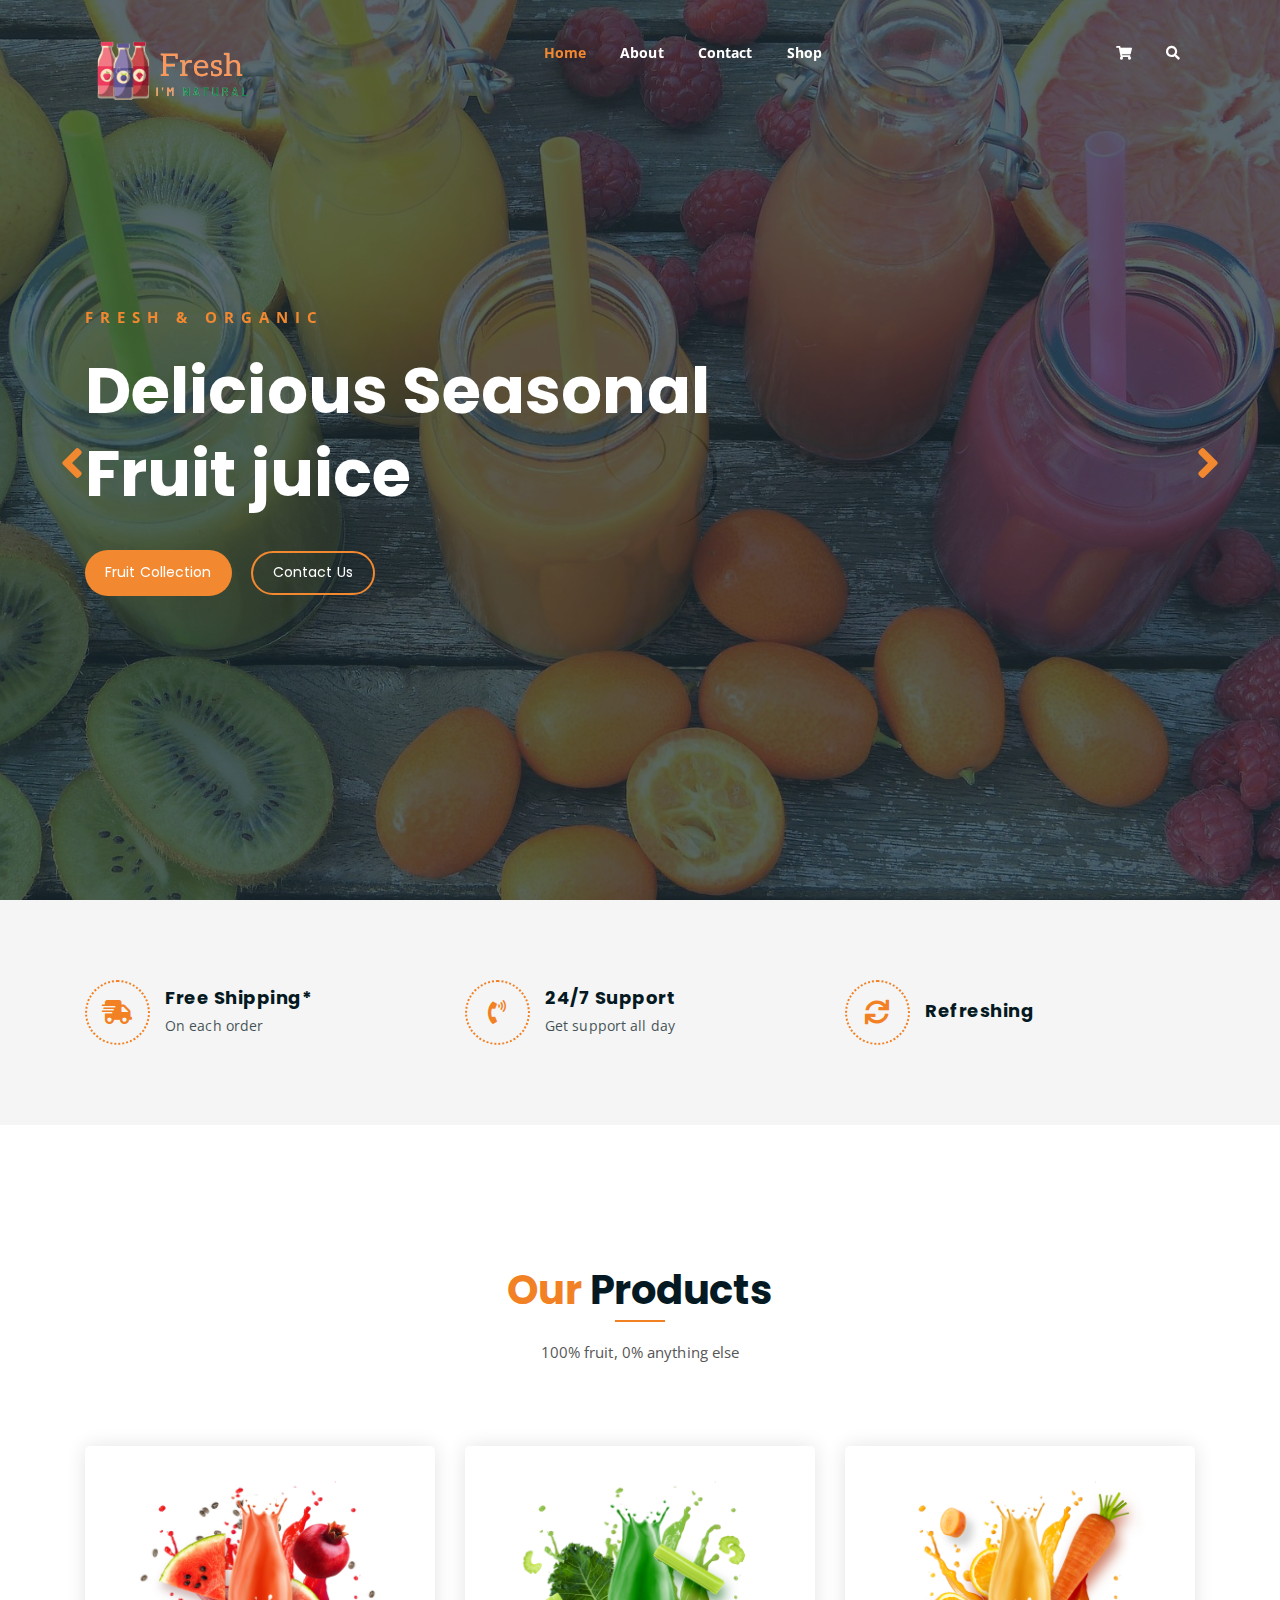
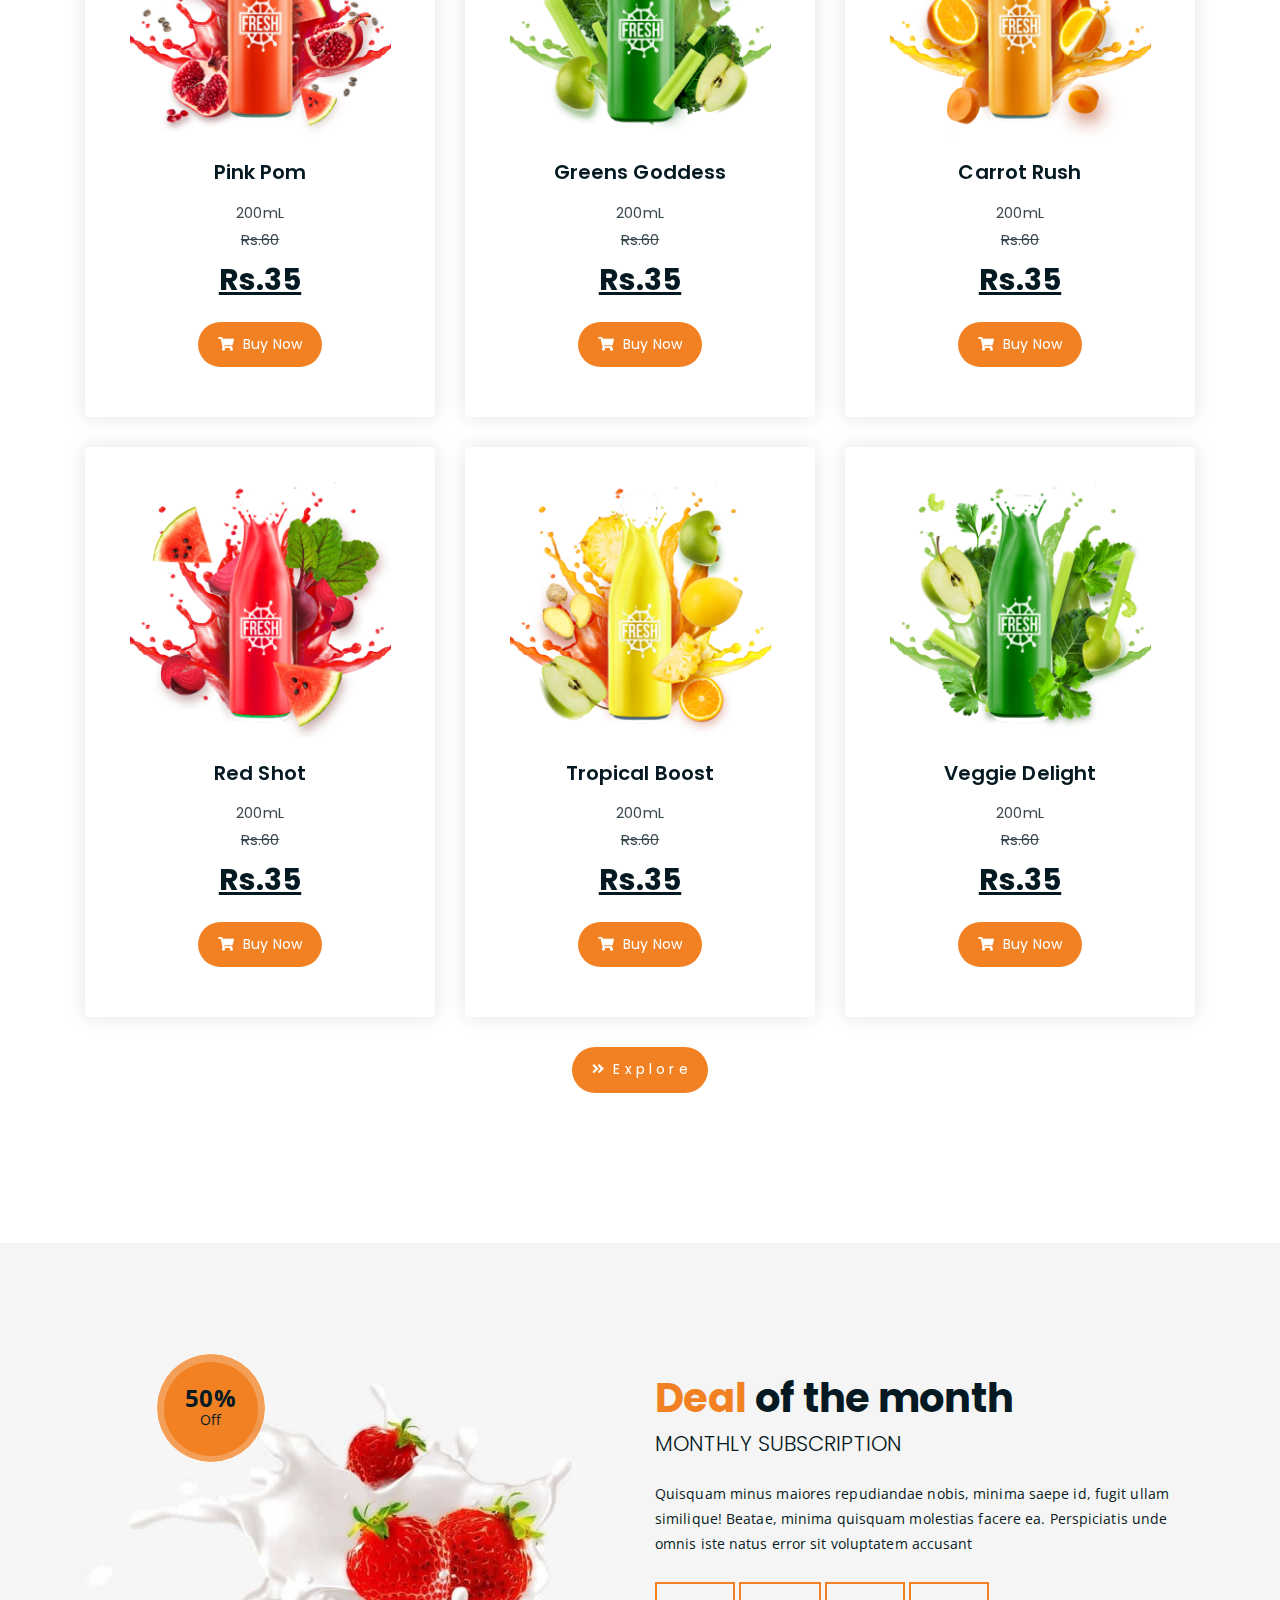
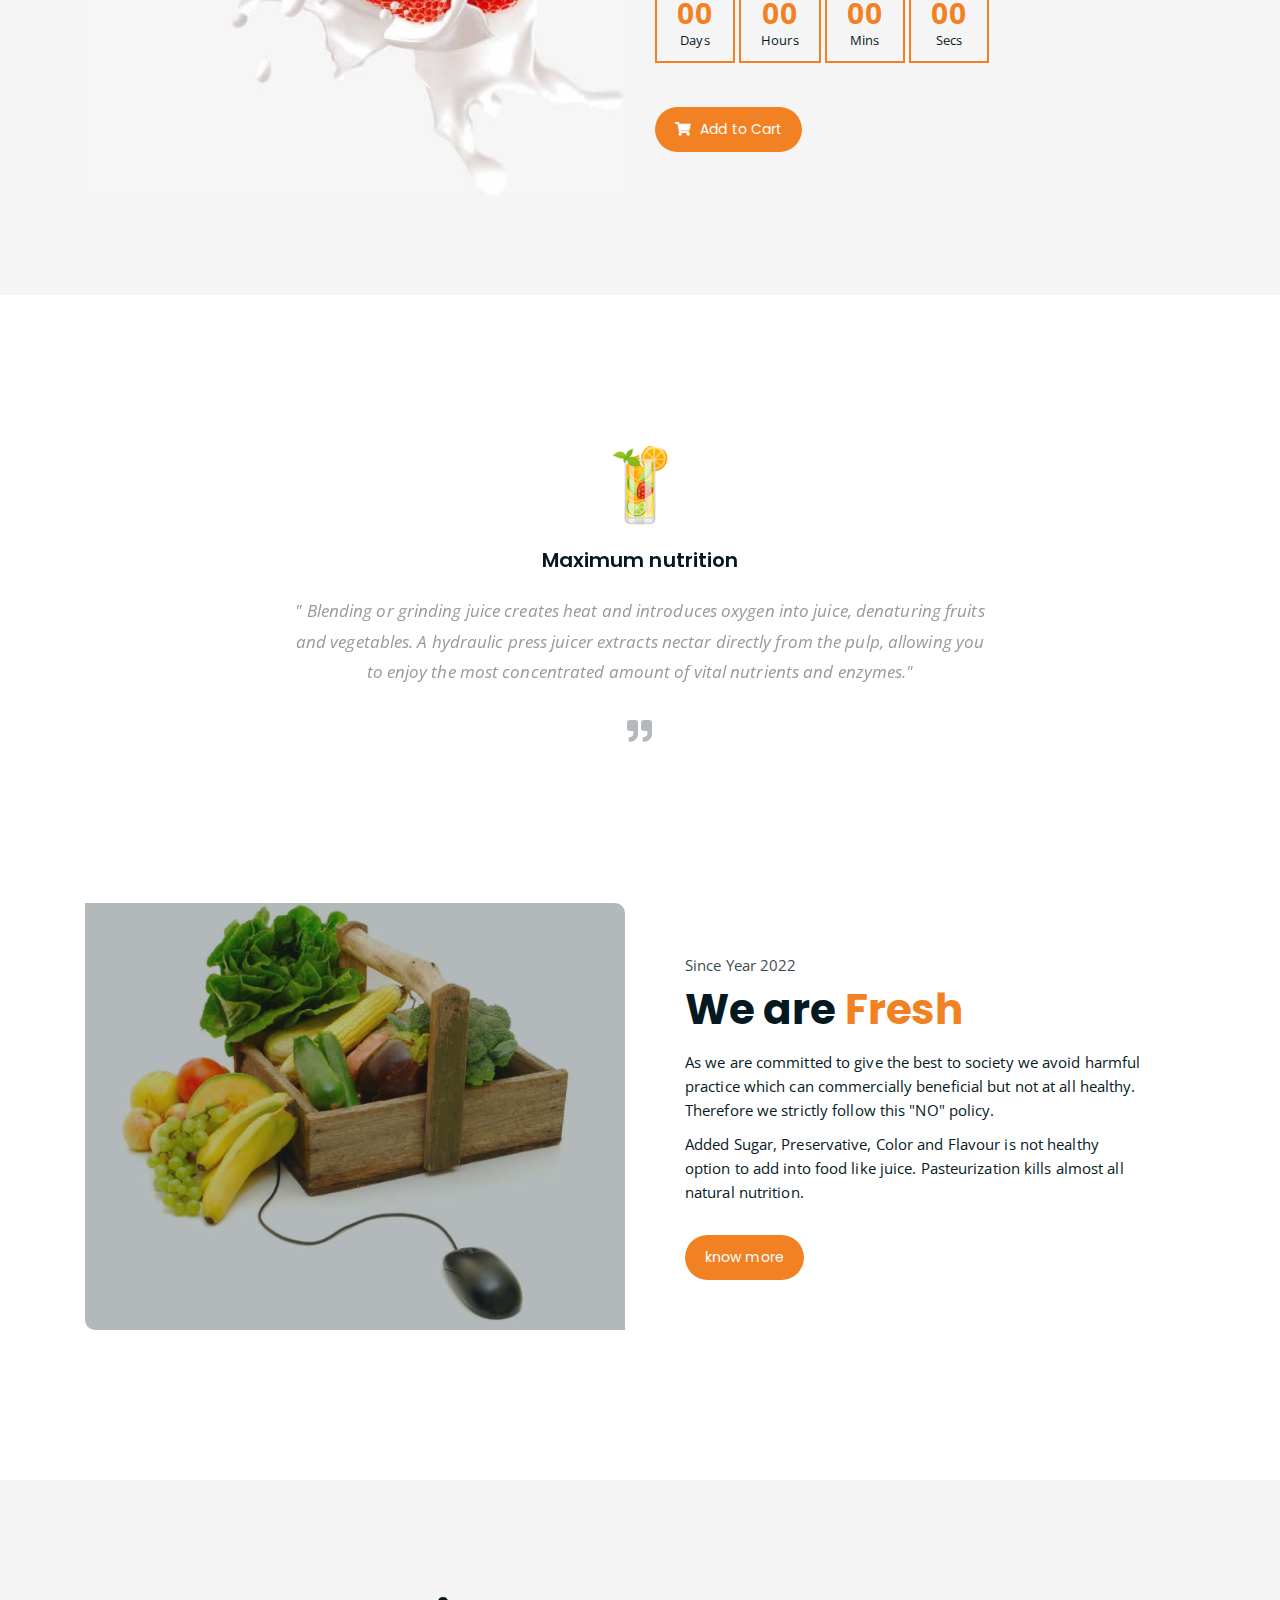
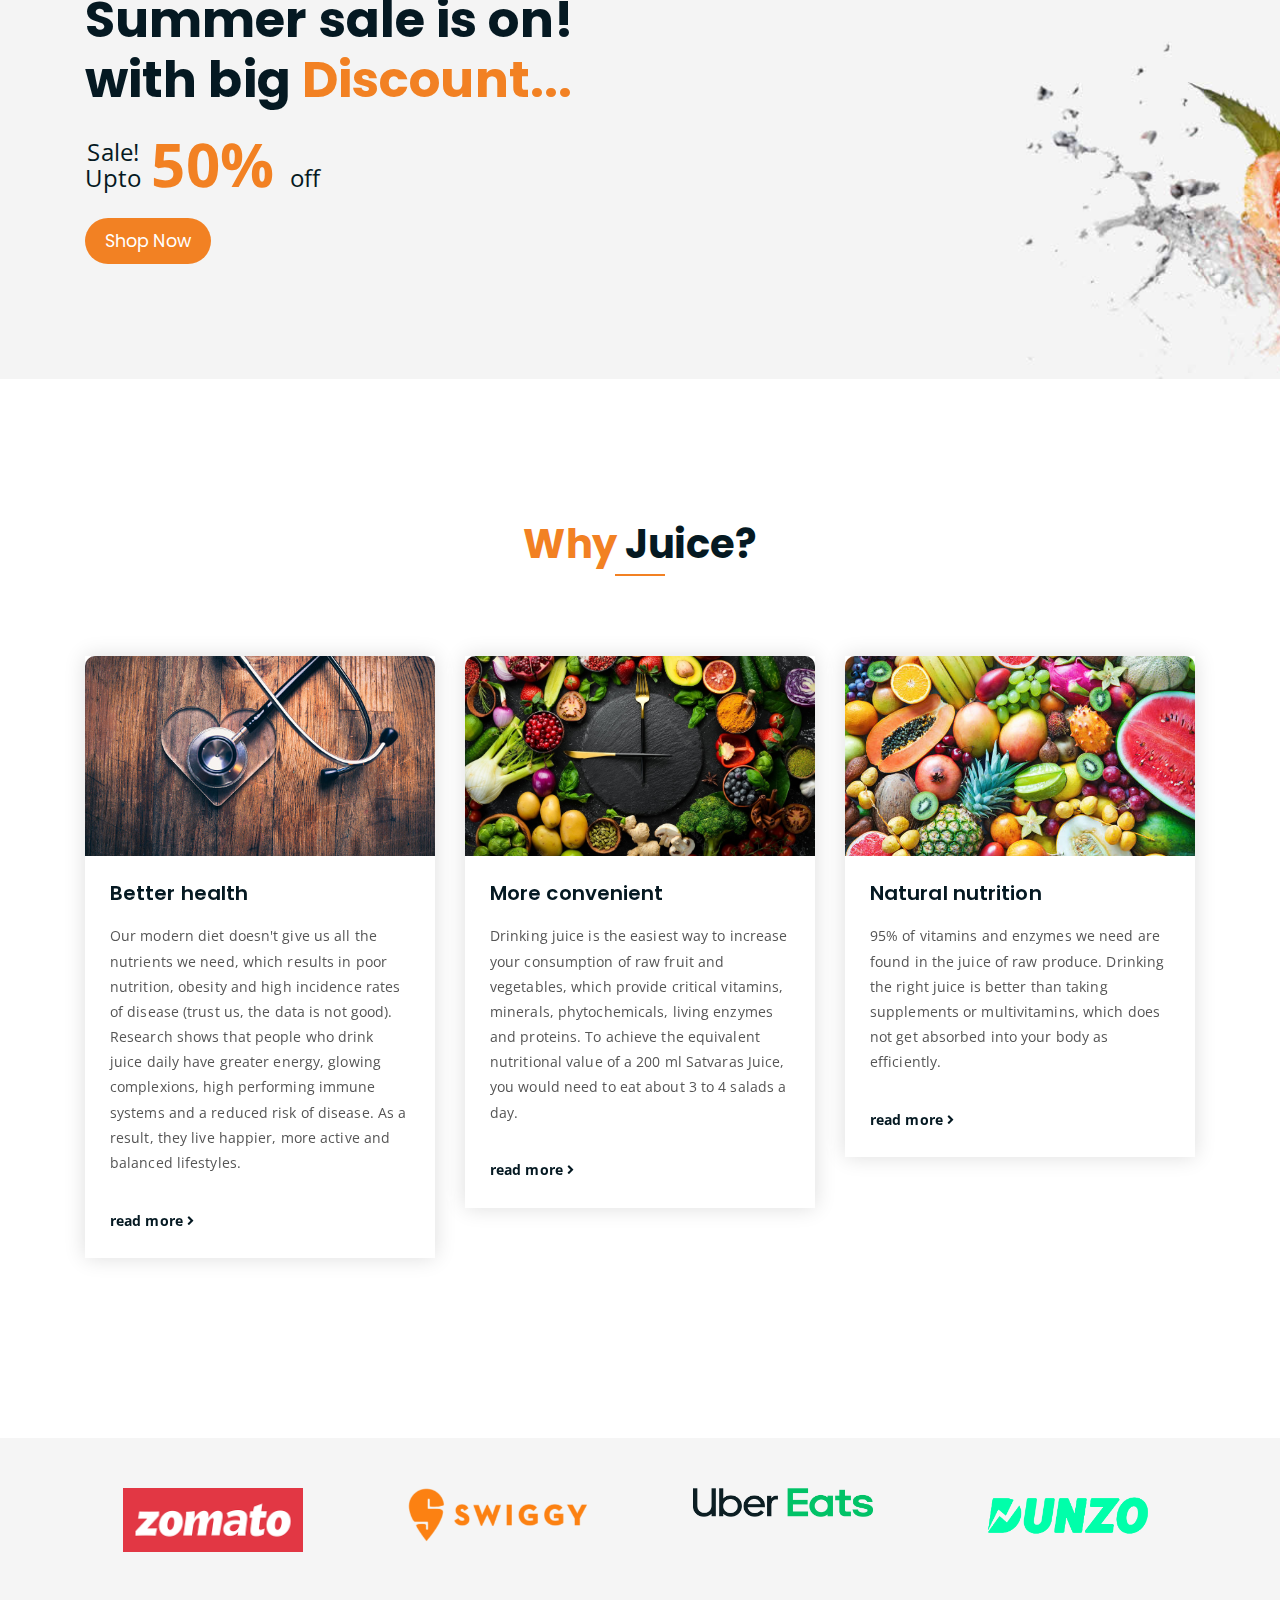
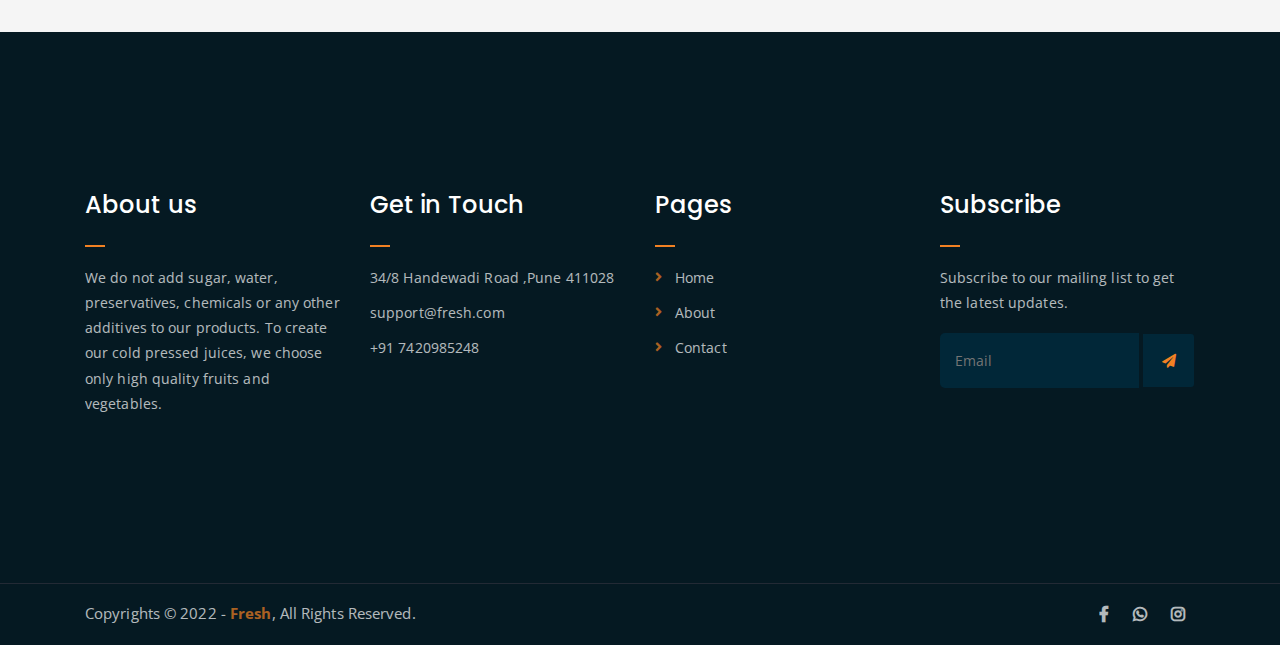
==== commit 68c3b4bb: "Update index.html" ====
--- a/index.html
+++ b/index.html
@@ -633,9 +633,9 @@
 				<div class="col-lg-6 text-right col-md-12">
 					<div class="social-icons">
 						<ul>
-							<li><a href="#" target="_blank"><i class="fab fa-facebook-f"></i></a></li>
-							<li><a href="#" target="_blank"><i class="fab fa-twitter"></i></a></li>
-							<li><a href="#" target="_blank"><i class="fab fa-instagram"></i></a></li>
+							<li><a href="https://www.facebook.com/" target="_blank"><i class="fab fa-facebook-f"></i></a></li>
+							<li><a href="https://web.whatsapp.com/send?phone=+91 7420985248" target="_blank"><i class="fab fa-whatsapp"></i></a></li>
+							<li><a href="https://www.instagram.com/" target="_blank"><i class="fab fa-instagram"></i></a></li>
 							<!-- <li><a href="#" target="_blank"><i class="fab fa-linkedin"></i></a></li> -->
 							<!-- <li><a href="#" target="_blank"><i class="fab fa-dribbble"></i></a></li> -->
 						</ul>
@@ -668,4 +668,4 @@
 	<script src="assets/js/main.js"></script>
 
 </body>
-</html>+</html>
